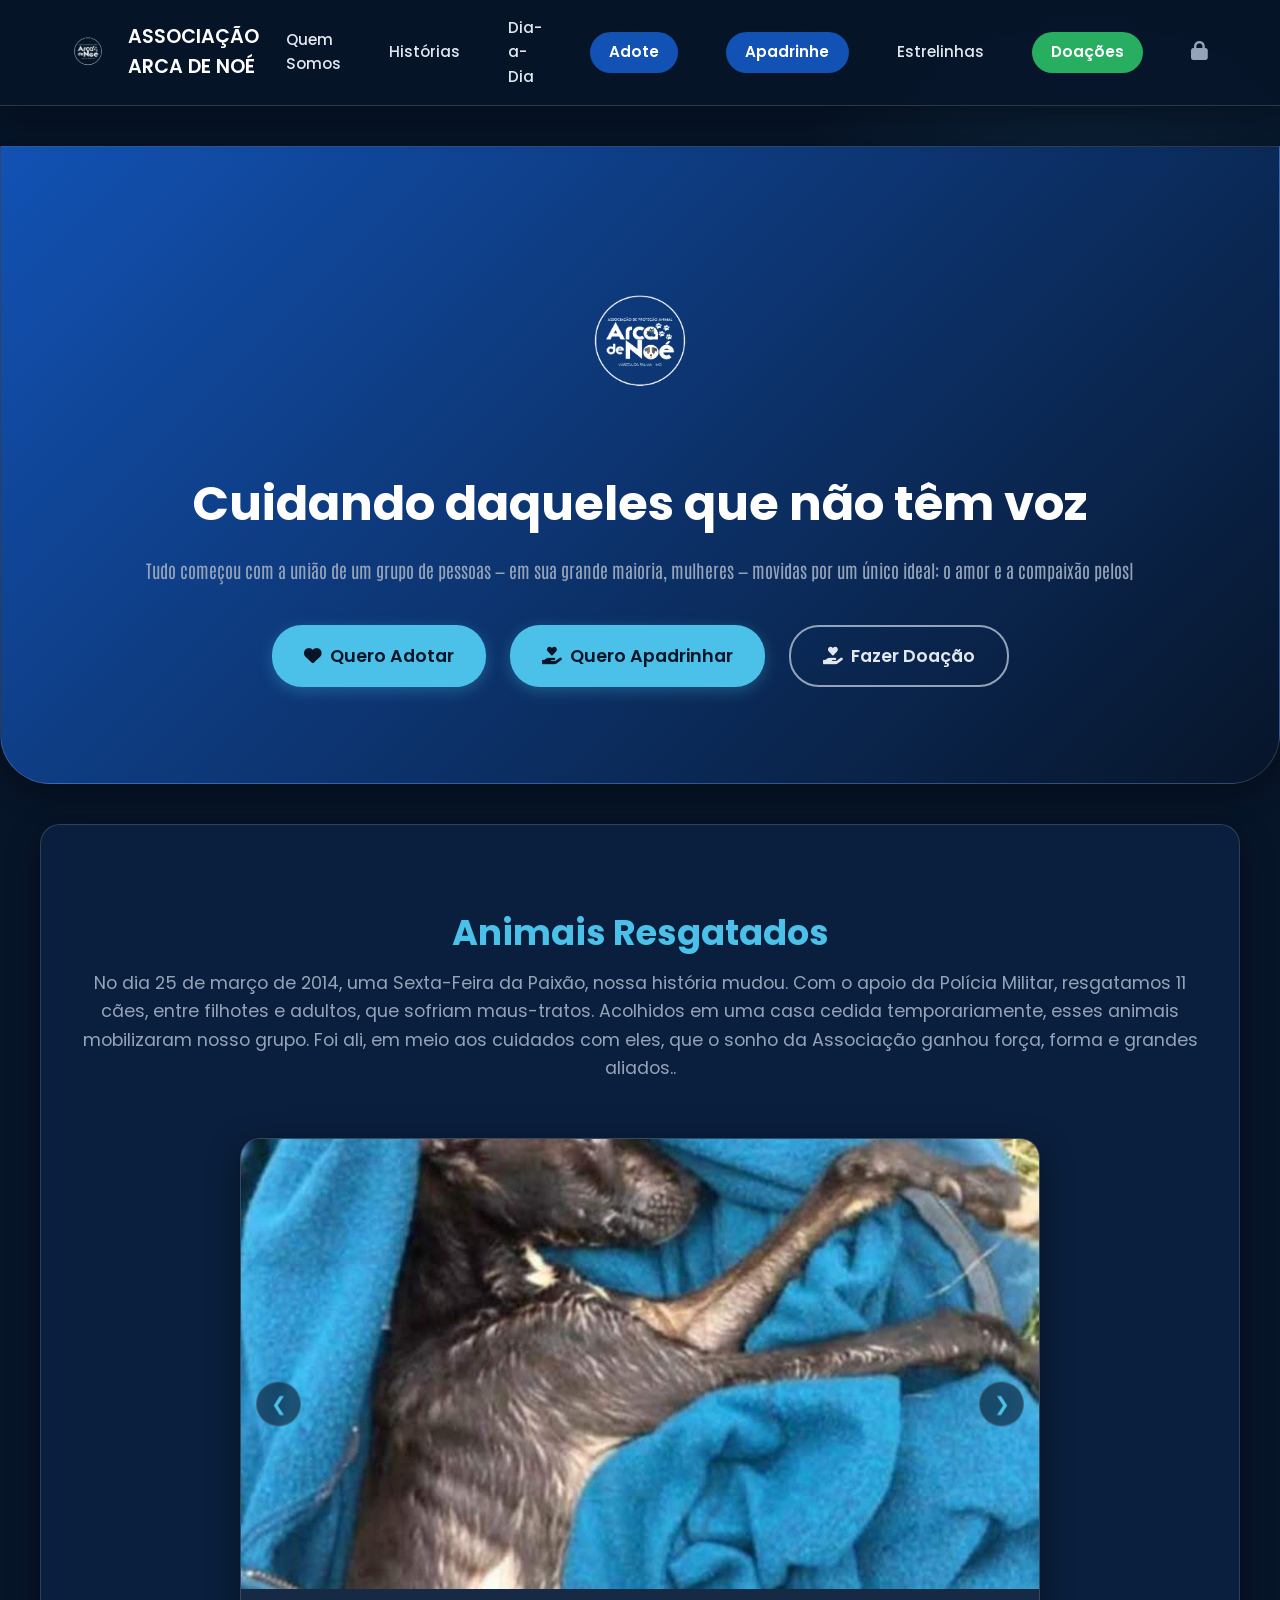
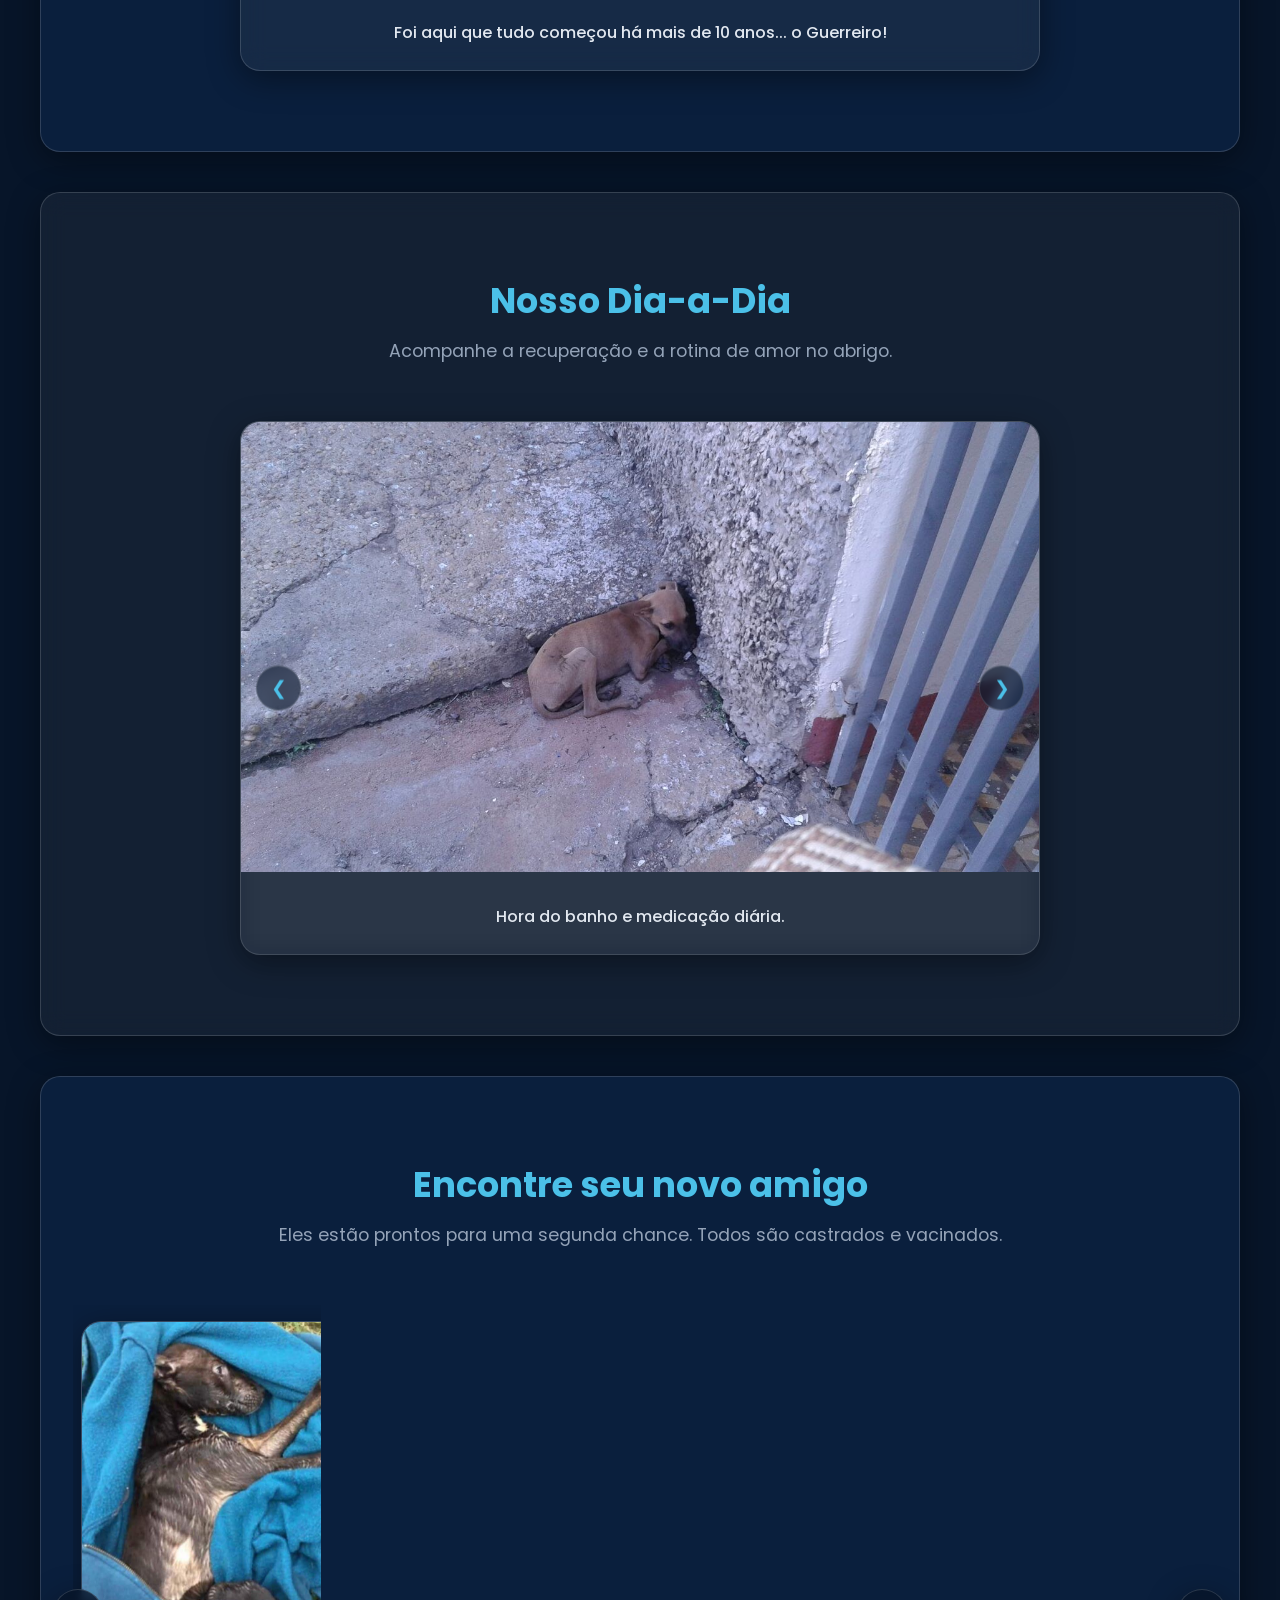
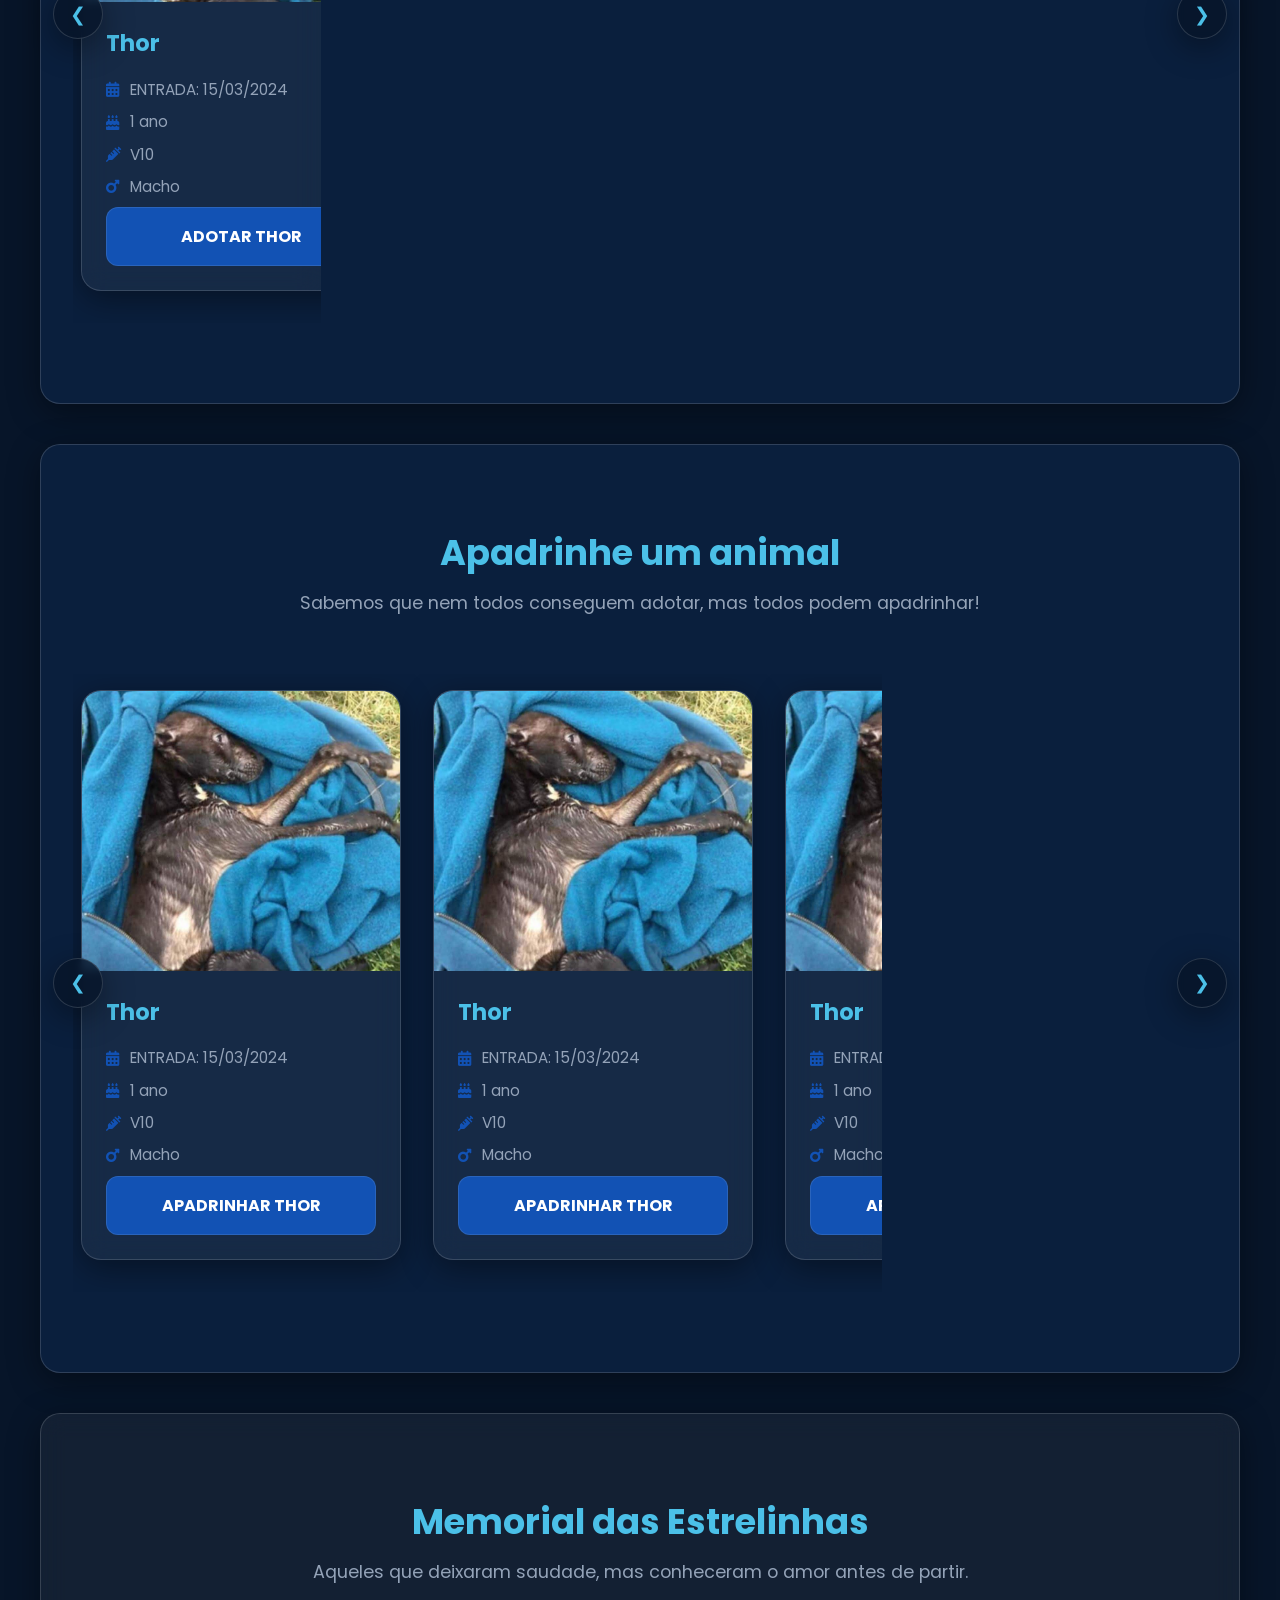
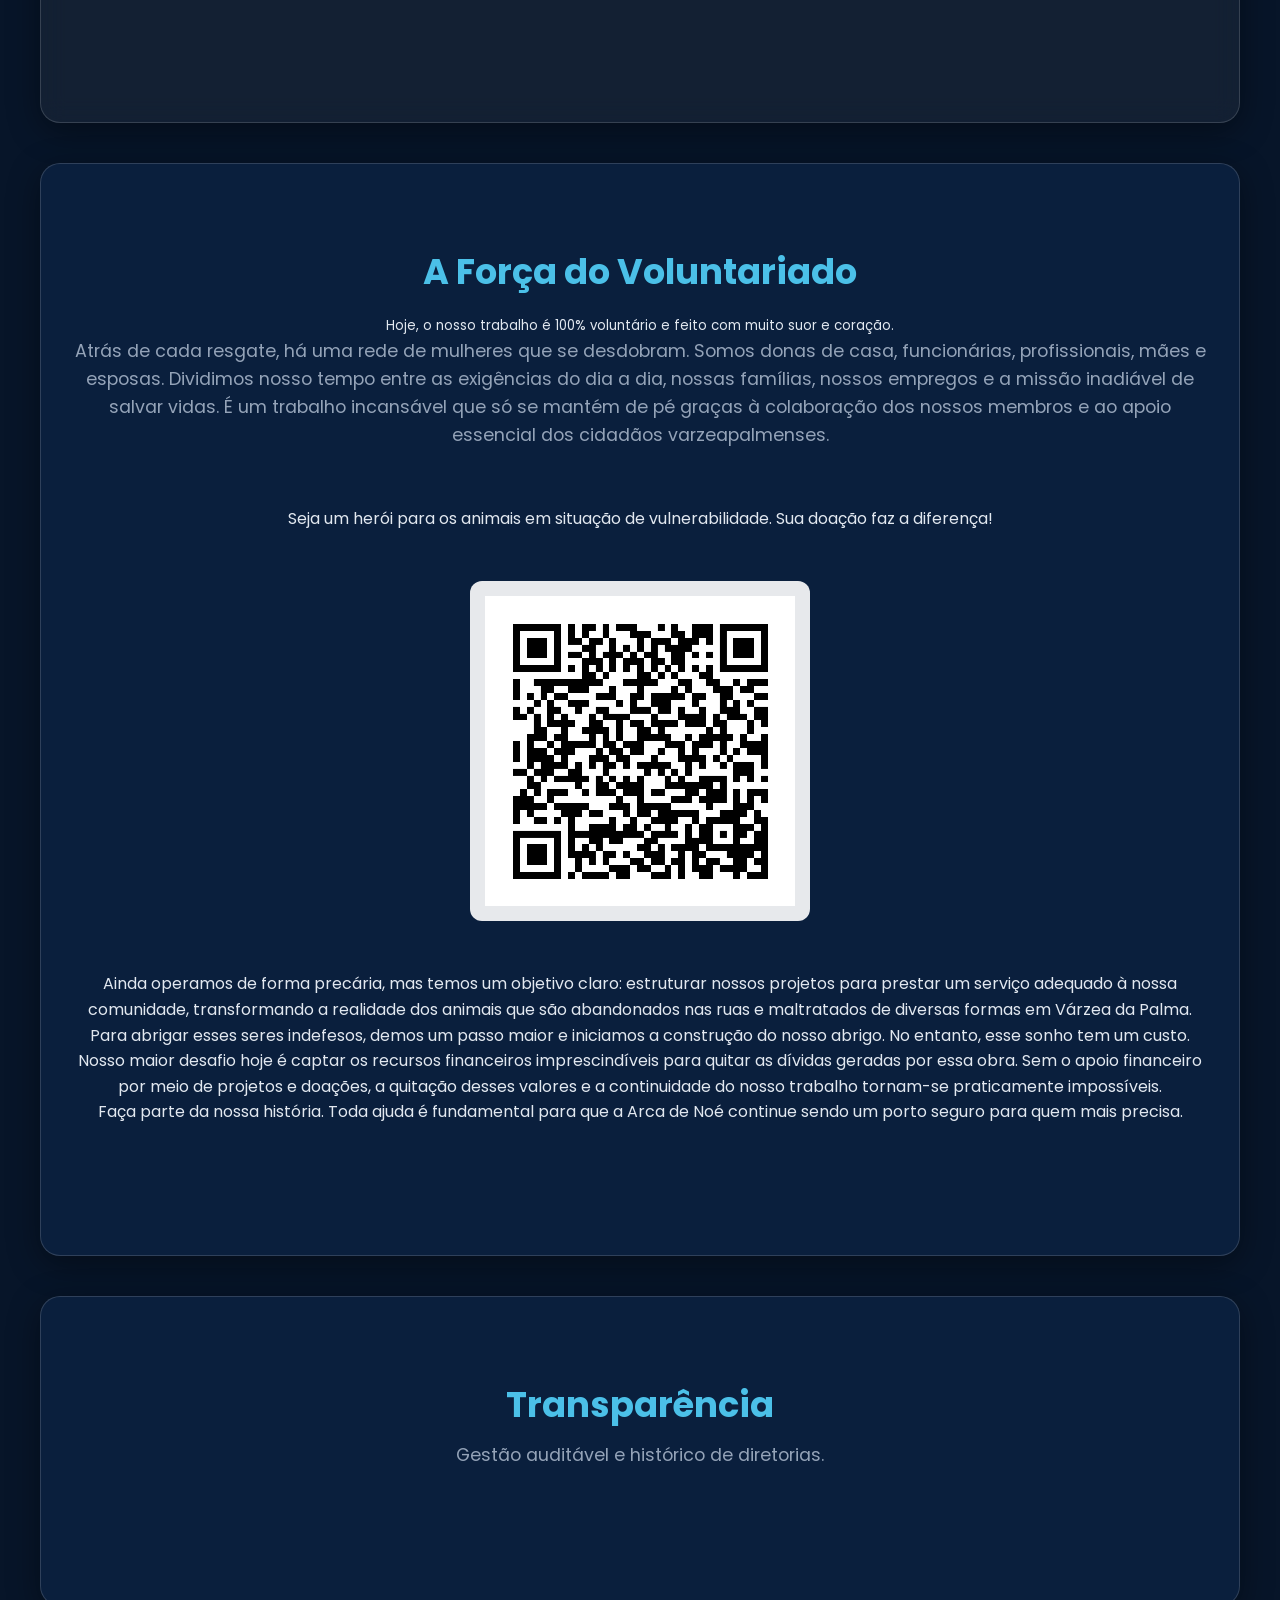
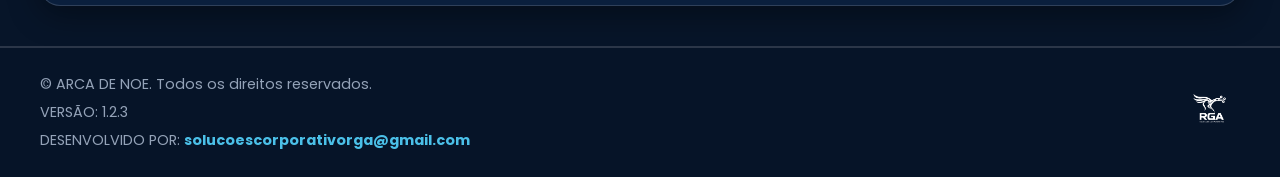
==== index.html @ 5168f4e9 "update" ====
<!DOCTYPE html>
<html lang="pt-br">

<head>
    <meta charset="UTF-8">
    <meta name="viewport" content="width=device-width, initial-scale=1.0">
    <title>ARCA DE NOÉ | Resgate Animal</title>
    <link rel="stylesheet" href="styles/style.css">
    <link rel="stylesheet" href="https://cdnjs.cloudflare.com/ajax/libs/font-awesome/6.0.0/css/all.min.css">

    <link rel="icon" href="assets/imgs/Arca de Noé_ Resgatando Vidas.png" type="image/png">
    <link rel="preconnect" href="https://fonts.googleapis.com">
    <link rel="preconnect" href="https://fonts.gstatic.com" crossorigin>
    <link href="https://fonts.googleapis.com/css2?family=Antonio:wght@700&display=swap" rel="stylesheet">
</head>

<body>
    <header>
        <div class="logo">
            <img src="assets/imgs/logo.png" alt="Logo ARCA DE NOÉ" class="logo-arca">
            <p>ASSOCIAÇÃO ARCA DE NOÉ</p>
        </div>
        <nav>
            <a href="#hero">Quem Somos</a>
            <a href="#animais-resgatados">Histórias</a>
            <a href="#dia-a-dia">Dia-a-Dia</a>
            <a href="#adote" class="highlight">Adote</a>
            <a href="#apadrinhe" class="highlight">Apadrinhe</a>
            <a href="#estrelinhas">Estrelinhas</a>
            <a href="#doacoes" class="green">Doações</a>
            <a href="#administrador" id="btn-login-nav"><i class="fas fa-lock"></i></a>
        </nav>
    </header>

    <main>
        <section id="hero">
            <div class="hero-content">
                <img src="assets/imgs/logo.png" alt="Logo ARCA DE NOÉ" class="logo-rga">
                <h2>Cuidando daqueles que não têm voz</h2>
                <p id="texto-animado" data-text="Tudo começou com a união de um grupo de pessoas — em sua grande maioria, mulheres — movidas por um
                    único ideal: o amor e a compaixão pelos animais. O que era, a princípio, apenas uma troca de ideias
                    no “escuro”, sem uma direção totalmente definida, rapidamente encontrou um propósito...."></p>
                <div class="hero-buttons">
                    <button onclick="window.location.href='#adote'" class="btn-primary"><i class="fas fa-heart"></i>
                        Quero Adotar</button>
                    <button onclick="window.location.href='#apadrinhe'" class="btn-primary"><i
                            class="fas fa-hand-holding-heart"></i> Quero Apadrinhar</button>
                    <button onclick="window.location.href='#doacoes'" class="btn-secondary"><i
                            class="fas fa-hand-holding-heart"></i> Fazer Doação</button>
                </div>
            </div>
        </section>

        <section id="animais-resgatados" class="bg-light">
            <div class="section-title">
                <h2>Animais Resgatados</h2>
                <p>No dia 25 de março de 2014, uma Sexta-Feira da Paixão, nossa história mudou. Com o apoio da Polícia
                    Militar, resgatamos 11 cães, entre filhotes e adultos, que sofriam maus-tratos. Acolhidos em uma
                    casa cedida temporariamente, esses animais mobilizaram nosso grupo. Foi ali, em meio aos cuidados
                    com eles, que o sonho da Associação ganhou força, forma e grandes aliados..</p>
            </div>
            <div class="carousel">
                <div class="carousel-item active">
                    <img src="assets/imgs/resgatado-1.jpeg" alt="Guerreiro">
                    <p>Foi aqui que tudo começou há mais de 10 anos... o Guerreiro!</p>
                </div>
                <div class="carousel-item">
                    <img src="assets/imgs/resgatados-2.jpeg" alt="Resgate 2">
                </div>
                <div class="carousel-item">
                    <img src="assets/imgs/resgatado-3.jpeg" alt="Resgate 3">
                </div>
                <div class="carousel-item">
                    <img src="assets/imgs/resgatado-4.jpeg" alt="Resgate 4">
                </div>
                <div class="carousel-item">
                    <img src="assets/imgs/resgatado-5.jpeg" alt="Resgate 5">
                </div>
                <div class="carousel-item">
                    <img src="assets/imgs/resgatado-6.jpeg" alt="Resgate 6">
                </div>
                <div class="carousel-item">
                    <img src="assets/imgs/resgatado-7.jpeg" alt="Resgate 7">
                </div>
                <div class="carousel-item">
                    <img src="assets/imgs/resgatado-8.jpeg" alt="Resgate 8">
                </div>
                <div class="carousel-item">
                    <img src="assets/imgs/resgatado-9.jpeg" alt="Resgate 9">
                </div>
                <div class="carousel-item">
                    <img src="assets/imgs/resgatado-10.jpeg" alt="Resgate 10">
                </div>
                <div class="carousel-item">
                    <img src="assets/imgs/resgatado-11.jpeg" alt="Resgate 11">
                </div>
                <div class="carousel-item">
                    <img src="assets/imgs/resgatado-12.jpeg" alt="Resgate 12">
                </div>
                <div class="carousel-item">
                    <img src="assets/imgs/resgatado-13.jpeg" alt="Resgate 13">
                </div>
                <div class="carousel-item">
                    <img src="assets/imgs/resgatado-14.jpeg" alt="Resgate 14">
                </div>
                <div class="carousel-item">
                    <img src="assets/imgs/resgatado-15.jpeg" alt="Resgate 15">
                </div>
                <div class="carousel-item">
                    <img src="assets/imgs/resgatado-16.jpeg" alt="Resgate 16">
                </div>
                <div class="carousel-item">
                    <img src="assets/imgs/resgatado-17.jpeg" alt="Resgate 17">
                </div>
                <div class="carousel-item">
                    <img src="assets/imgs/resgatado-18.jpeg" alt="Resgate 18">
                </div>
                <div class="carousel-item">
                    <img src="assets/imgs/resgatad-19.jpeg" alt="Resgate 19">
                </div>
                <div class="carousel-item">
                    <img src="assets/imgs/resgatado-20.jpeg" alt="Resgate 20">
                </div>
                <div class="carousel-item">
                    <img src="assets/imgs/resgatado-21.jpeg" alt="Resgate 21">
                </div>
                <div class="carousel-item">
                    <img src="assets/imgs/resgatado-22.jpeg" alt="Resgate 22">
                </div>
                <div class="carousel-item">
                    <img src="assets/imgs/resgatado-23.jpeg" alt="Resgate 23">
                </div>
                <div class="carousel-item">
                    <img src="assets/imgs/resgatado-24.jpeg" alt="Resgate 24">
                </div>
                <div class="carousel-item">
                    <img src="assets/imgs/resgatado-25.jpeg" alt="Resgate 25">
                </div>
                <div class="carousel-item">
                    <img src="assets/imgs/resgatado-26.jpeg" alt="Resgate 26">
                </div>
                <div class="carousel-item">
                    <img src="assets/imgs/resgatado-27.jpeg" alt="Resgate 27">
                </div>
                <div class="carousel-item">
                    <img src="assets/imgs/resgatado-28.jpeg" alt="Resgate 28">
                </div>
                <div class="carousel-item">
                    <img src="assets/imgs/resgatado-29.jpeg" alt="Resgate 29">
                </div>
                <div class="carousel-item">
                    <img src="assets/imgs/resgatado-30.jpeg" alt="Resgate 30">
                </div>
                <div class="carousel-item">
                    <img src="assets/imgs/resgatado-31.jpeg" alt="Resgate 31">
                </div>
                <div class="carousel-item">
                    <img src="assets/imgs/resgatado-32.jpeg" alt="Resgate 32">
                </div>
                <div class="carousel-item">
                    <img src="assets/imgs/resgatado-34.jpeg" alt="Resgate 34">
                </div>
                <div class="carousel-item">
                    <img src="assets/imgs/resgatado-35.jpeg" alt="Resgate 35">
                </div>
                <button class="prev">❮</button>
                <button class="next">❯</button>
            </div>
        </section>

        <section id="dia-a-dia">
            <div class="section-title">
                <h2>Nosso Dia-a-Dia</h2>
                <p>Acompanhe a recuperação e a rotina de amor no abrigo.</p>
            </div>
            <div id="dia-a-dia-dinamico" class="carousel">
                <div class="carousel-item active template-dinamico">
                    <img src="assets/imgs/resgatado-10.jpeg" alt="Dia a dia 1">
                    <p>Hora do banho e medicação diária.</p>
                </div>
                <button class="prev">❮</button>
                <button class="next">❯</button>
            </div>
        </section>

        <section id="adote" class="bg-light">
            <div class="section-title">
                <h2>Encontre seu novo amigo</h2>
                <p>Eles estão prontos para uma segunda chance. Todos são castrados e vacinados.</p>
            </div>
            <div id="disp-ado" class="carousel-netflix">
                <button class="prev-netflix">❮</button>
                <div class="carousel-track">
                    <article class="card-animal">
                        <img src="assets/imgs/resgatado-1.jpeg" alt="Thor">
                        <div class="dados-animal">
                            <h3>Thor</h3>
                            <p><i class="fas fa-calendar-alt"></i> ENTRADA: 15/03/2024</p>
                            <p><i class="fas fa-birthday-cake"></i> 1 ano</p>
                            <p><i class="fas fa-syringe"></i> V10</p>
                            <p><i class="fas fa-mars"></i> Macho</p>
                            <button class="btn-adotar">ADOTAR THOR</button>
                        </div>
                    </article>
                </div>
                <button class="next-netflix">❯</button>
            </div>
        </section>
        <section id="apadrinhe" class="bg-light">
            <div class="section-title">
                <h2>Apadrinhe um animal</h2>
                <p>Sabemos que nem todos conseguem adotar, mas todos podem apadrinhar!</p>
            </div>
            <div id="disp-ado" class="carousel-netflix">
                <button class="prev-netflix">❮</button>
                <div class="carousel-track">
                    <article class="card-animal">
                        <img src="assets/imgs/resgatado-1.jpeg" alt="Thor">
                        <div class="dados-animal">
                            <h3>Thor</h3>
                            <p><i class="fas fa-calendar-alt"></i> ENTRADA: 15/03/2024</p>
                            <p><i class="fas fa-birthday-cake"></i> 1 ano</p>
                            <p><i class="fas fa-syringe"></i> V10</p>
                            <p><i class="fas fa-mars"></i> Macho</p>
                            <button class="btn-apadrinhar">APADRINHAR THOR</button>
                        </div>
                    </article>
                    <article class="card-animal">
                        <img src="assets/imgs/resgatado-1.jpeg" alt="Thor">
                        <div class="dados-animal">
                            <h3>Thor</h3>
                            <p><i class="fas fa-calendar-alt"></i> ENTRADA: 15/03/2024</p>
                            <p><i class="fas fa-birthday-cake"></i> 1 ano</p>
                            <p><i class="fas fa-syringe"></i> V10</p>
                            <p><i class="fas fa-mars"></i> Macho</p>
                            <button class="btn-apadrinhar">APADRINHAR THOR</button>
                        </div>
                    </article>
                    <article class="card-animal">
                        <img src="assets/imgs/resgatado-1.jpeg" alt="Thor" onclick="abrirFoto()">
                        <div class="dados-animal">
                            <h3>Thor</h3>
                            <p><i class="fas fa-calendar-alt"></i> ENTRADA: 15/03/2024</p>
                            <p><i class="fas fa-birthday-cake"></i> 1 ano</p>
                            <p><i class="fas fa-syringe"></i> V10</p>
                            <p><i class="fas fa-mars"></i> Macho</p>
                            <button class="btn-apadrinhar">APADRINHAR THOR</button>
                        </div>
                    </article>
                </div>
                <button class="next-netflix">❯</button>
            </div>
        </section>

        <section class="form-apadrinha hide" id="formulario-apadrinha">
            <div class="form-card">
                <h2><i class="fas fa-clipboard-list"></i> Formulário de Apadrinhamento</h2>
                <p>Preencha os dados abaixo e entraremos em contato.</p>
                <form action="#" method="POST">
                    <div class="form-grid">
                        <div class="form-group">
                            <label for="nome">Nome Completo</label>
                            <input type="text" id="nome" name="nome" placeholder="Seu nome" required>
                        </div>
                        <div class="form-group">
                            <label for="email">E-mail</label>
                            <input type="email" id="email" name="email" placeholder="seu@email.com" required>
                        </div>
                        <div class="form-group">
                            <label for="telefone">WhatsApp</label>
                            <input type="tel" id="telefone" name="telefone" placeholder="(00) 00000-0000" required>
                        </div>
                        <div class="form-group">
                            <label for="animal">Animal Escolhido</label>
                            <select id="animal-apadrinha" name="animal" required>
                                <option value="">Selecione...</option>
                                <option value="luna">Luna</option>
                                <option value="thor">Thor</option>
                                <option value="rex">Rex</option>
                            </select>
                        </div>
                        <div class="form-group full-width botoes-form">
                            <button type="submit" class="btn-enviar">ENVIAR PEDIDO</button>
                            <button type="button" class="btn-fechar" id="fechar-apadrinha">Cancelar e Voltar</button>
                        </div>
                    </div>
                </form>
            </div>
        </section>
        <section class="form-adocao hide" id="formulario-adocao">
            <div class="form-card">
                <h2><i class="fas fa-clipboard-list"></i> Formulário de Adoção</h2>
                <p>Preencha os dados abaixo e entraremos em contato.</p>
                <form action="#" method="POST">
                    <div class="form-grid">
                        <div class="form-group">
                            <label for="nome">Nome Completo</label>
                            <input type="text" id="nome" name="nome" placeholder="Seu nome" required>
                        </div>
                        <div class="form-group">
                            <label for="email">E-mail</label>
                            <input type="email" id="email" name="email" placeholder="seu@email.com" required>
                        </div>
                        <div class="form-group">
                            <label for="telefone">WhatsApp</label>
                            <input type="tel" id="telefone" name="telefone" placeholder="(00) 00000-0000" required>
                        </div>
                        <div class="form-group">
                            <label for="animal">Animal Escolhido</label>
                            <select id="animal-adocao" name="animal" required>
                                <option value="">Selecione...</option>
                                <option value="luna">Luna</option>
                                <option value="thor">Thor</option>
                                <option value="rex">Rex</option>
                            </select>
                        </div>
                        <div class="form-group full-width botoes-form">
                            <button type="submit" class="btn-enviar">ENVIAR PEDIDO</button>
                            <button type="button" class="btn-fechar" id="fechar-adocao">Cancelar e Voltar</button>
                        </div>
                    </div>
                </form>
            </div>
        </section>


        <section id="estrelinhas">
            <div class="section-title">
                <h2>Memorial das Estrelinhas</h2>
                <p>Aqueles que deixaram saudade, mas conheceram o amor antes de partir.</p>
            </div>
            <div id="estrelinhas-dinamico" class="grid-estrelinhas">
            </div>
        </section>

        <section id="doacoes" class="bg-light">
            <div class="section-title">
                <h2>A Força do Voluntariado</h2>
                <sub>Hoje, o nosso trabalho é 100% voluntário e
                    feito com muito suor e coração.</sub>
                <p>Atrás de cada resgate, há uma rede de mulheres que se desdobram. Somos donas de casa, funcionárias,
                    profissionais, mães e esposas. Dividimos nosso tempo entre as exigências do dia a dia, nossas
                    famílias, nossos empregos e a missão inadiável de salvar vidas. É um trabalho incansável que só se
                    mantém de pé graças à colaboração dos nossos membros e ao apoio essencial dos cidadãos
                    varzeapalmenses.</p>
            </div>
            <div class="doacoes-content">
                <p>Seja um herói para os animais em situação de vulnerabilidade. Sua doação faz a diferença!</p>
                <div class="qr-code">
                    <img src="assets/imgs/qrcode-pix.png" alt="QR Code para Doação">

                </div>
                <p>
                    Ainda operamos de forma precária, mas temos um objetivo claro: estruturar nossos projetos para
                    prestar um serviço adequado à nossa comunidade, transformando a realidade dos animais que são
                    abandonados nas ruas e maltratados de diversas formas em Várzea da Palma.
                    <br>
                    Para abrigar esses seres indefesos, demos um passo maior e iniciamos a construção do nosso abrigo.
                    No entanto, esse sonho tem um custo. Nosso maior desafio hoje é captar os recursos financeiros
                    imprescindíveis para quitar as dívidas geradas por essa obra. Sem o apoio financeiro por meio de
                    projetos e doações, a quitação desses valores e a continuidade do nosso trabalho tornam-se
                    praticamente impossíveis.
                    <br>
                    Faça parte da nossa história. Toda ajuda é fundamental para que a Arca de Noé continue sendo um
                    porto seguro para quem mais precisa.
                </p>
            </div>

        </section>

        <section id="transparencia" class="bg-light">
            <div class="section-title">
                <h2>Transparência</h2>
                <p>Gestão auditável e histórico de diretorias.</p>
            </div>
            <ul id="diretorias-lista" class="transparency-list">
            </ul>
        </section>
    </main>

   <div class="form-login hide" id="modal-login">
        <div class="form-card form-card-login">
            <h2><i class="fas fa-user-shield"></i> Acesso Restrito</h2>
            <p>Área de gestão da ARCA.</p>
            <form id="form-acesso-admin">
                <div class="form-group">
                    <label for="admin-user">Usuário</label>
                    <input type="text" id="admin-user" class="ignorar-maiusculo" required>
                </div>
                <div class="form-group">
                    <label for="admin-pass">Senha</label>
                    <input type="password" id="admin-pass" class="ignorar-maiusculo" required>
                </div>
                <div class="botoes-form">
                    <button type="submit" class="btn-enviar">ENTRAR</button>
                    <button type="button" class="btn-fechar" id="fechar-login">Voltar ao site</button>
                    <p id="erro" style="color: red; text-align: center;"></p>
                </div>
            
            </form>
        </div>
   </div>

    <div class="modal-imagem-overlay hide" id="modal-imagem-animal">
        <div class="form-card form-card-login" style="text-align: center;">
            <h3 id="titulo-modal-animal" style="margin-bottom: 15px;">Foto do Animal</h3>
            <div style="margin-bottom: 20px;">
                <img id="img-ampliada" src="" alt="Foto ampliada do animal"
                    style="max-width: 100%; max-height: 400px; border-radius: 8px;">
            </div>
            <div class="botoes-form">
                <button type="button" class="btn-fechar" id="fechar-modal-imagem">Fechar</button>
            </div>
        </div>
    </div>

    <footer>

        <div>
            <p>&copy; ARCA DE NOE. Todos os direitos reservados.</p>
            <p>VERSÃO: <span>1.2.3</span> </p>
            <p>DESENVOLVIDO POR: <a href="mailto:solucoescorporativorga@gmail.com">solucoescorporativorga@gmail.com</a>
            </p>
        </div>
        <div>
            <img src="/assets/imgs/logo_branca-removebg-preview.png" alt="Logo RGA" class="logo-rga"
                style="max-width: 60px;">
        </div>
    </footer>
    </div>

    <script src="scripts/script.js"></script>
</body>

</html>
---- styles/style.css ----
@import url('https://fonts.googleapis.com/css2?family=Poppins:wght@300;400;500;600;700&display=swap');
@import url('https://fonts.googleapis.com/css2?family=Antonio:wght@700&family=Poppins:wght@300;400;500;600;700&display=swap');


:root {
    /* Cores principais baseadas na Logo */
    --cor-primaria: #4bc0e8;
    /* Azul Turquesa / Ciano Claro (Usado agora para destaque/botões) */
    --cor-primaria-hover: #33a8d1;
    /* Tom mais escuro para o hover do ciano */

    --cor-secundaria: #1252b4;
    /* Azul Royal Profundo */
    --cor-secundaria-hover: #0e3f91;
    /* Tom mais escuro para o hover do azul royal */

    /* Fundo Escuro para descansar a vista (Dark Blue) */
    --cor-fundo: #071529;
    /* Azul marinho muito escuro (quase preto) */
    --cor-fundo-alt: #0a1f3d;
    /* Azul um tom acima para variar nas secções */

    /* Textos otimizados para fundo escuro */
    --cor-texto: #E2E8F0;
    /* Branco/Gelo suave, não agride a vista */
    --cor-texto-claro: #94A3B8;
    /* Cinzento-azulado para subtítulos */
    --cor-branco: #FFFFFF;

    /* --- EFEITO GLASSMORPHISM (Otimizado para Dark Mode) --- */
    --glass-bg: rgba(255, 255, 255, 0.05);
    /* Vidro translúcido escuro */
    --glass-bg-hover: rgba(255, 255, 255, 0.1);
    /* Vidro ligeiramente mais claro no hover */
    --glass-border: rgba(255, 255, 255, 0.15);
    /* Borda fininha brilhante */
    --glass-shadow: 0 8px 32px 0 rgba(0, 0, 0, 0.4);
    /* Sombra para profundidade */
}

* {
    margin: 0;
    padding: 0;
    box-sizing: border-box;
    font-family: 'Poppins', sans-serif;
}

html {
    scroll-behavior: smooth;
}

body {
    background-color: var(--cor-fundo);
    /* Um gradiente radial subtil no fundo para dar uma textura moderna */
    background-image: radial-gradient(circle at 15% 50%, rgba(18, 82, 180, 0.15), transparent 25%),
        radial-gradient(circle at 85% 30%, rgba(75, 192, 232, 0.1), transparent 25%);
    background-attachment: fixed;
    color: var(--cor-texto);
    line-height: 1.6;
    min-height: 100vh;
}

body.no-scroll {
    overflow: hidden;
}

.bg-light {
    background-color: var(--cor-fundo-alt);
}

/* =========================================
   ESTRUTURA GERAL (Header, Nav)
========================================= */
header {
    background: rgba(7, 21, 41, 0.8);
    backdrop-filter: blur(16px);
    -webkit-backdrop-filter: blur(16px);
    border-bottom: 1px solid var(--glass-border);
    padding: 1rem 5%;
    display: flex;
    justify-content: space-between;
    align-items: center;
    position: sticky;
    top: 0;
    z-index: 1000;
    box-shadow: var(--glass-shadow);
}

.logo {
    display: flex;
    flex-direction: row;

    align-items: center;

    gap: 1rem;

}

.logo img {
    height: 60px;

    width: auto;
}


.logo p {
    color: var(--cor-branco);

    font-weight: 600;
    font-size: 1.2rem;
    margin: 0;

}

nav {
    display: flex;
    gap: 2rem;
    align-items: center;
}

nav a {
    color: var(--cor-texto);
    text-decoration: none;
    font-weight: 500;
    font-size: 0.95rem;
    transition: all 0.3s ease;
    margin: 0 0.5rem;
}

nav a:hover {
    color: var(--cor-primaria);
}

nav a.highlight,
nav a.green {
    padding: 0.5rem 1.2rem;
    border-radius: 25px;
    font-weight: 600;
    color: var(--cor-branco);
    transition: all 0.3s ease;
}

nav a.highlight {
    background-color: var(--cor-secundaria);
}

nav a.green {
    background-color: #27ae60;
}

nav a.highlight:hover {
    background-color: var(--cor-primaria);
    color: #000;
    /* Contraste ao usar o azul claro */
}

#btn-login-nav {
    color: var(--cor-texto-claro);
    font-size: 1.2rem;
}

#btn-login-nav:hover {
    color: var(--cor-primaria);
}

#texto-animado {
    font-family: "Antonio", sans-serif;
    font-size: 18px;
}


/* =========================================
   HERO SECTION
========================================= */
#hero {
    background: linear-gradient(135deg, var(--cor-secundaria) 0%, var(--cor-fundo) 100%);
    color: var(--cor-branco);
    padding: 6rem 2rem;
    text-align: center;
    display: flex;
    justify-content: center;
    align-items: center;
    min-height: 60vh;
    border-radius: 0 0 50px 50px;
    box-shadow: var(--glass-shadow);
    margin-bottom: 2rem;
    border-bottom: 1px solid var(--glass-border);
}

section#hero {
    max-width: 100%;
}

#hero img {
    max-height: 200px;
    max-width: 200px;
    margin-bottom: 1.5rem;
}

.hero-content h2 {
    font-size: 3rem;
    line-height: 1.2;
    margin-bottom: 1.5rem;
    font-weight: 700;
    color: var(--cor-branco);
}

.hero-content p {
    font-size: 1.1rem;
    margin-bottom: 2.5rem;
    color: var(--cor-texto-claro);
}

.hero-buttons {
    display: flex;
    gap: 1.5rem;
    justify-content: center;
}

.btn-primary,
.btn-secondary {
    padding: 1rem 2rem;
    font-size: 1.1rem;
    border-radius: 30px;
    font-weight: 600;
    cursor: pointer;
    border: none;
    transition: all 0.3s ease;
    display: flex;
    align-items: center;
    gap: 0.5rem;
}

.btn-primary {
    background-color: var(--cor-primaria);
    color: #071529;
    /* Texto escuro no botão claro para destacar */
    box-shadow: 0 4px 15px rgba(75, 192, 232, 0.3);
}

.btn-primary:hover {
    background-color: var(--cor-primaria-hover);
    transform: translateY(-3px);
}

.btn-secondary {
    background: transparent;
    color: var(--cor-texto);
    border: 2px solid var(--cor-texto-claro);
}

.btn-secondary:hover {
    background: var(--cor-texto);
    color: var(--cor-fundo);
}

/* =========================================
   SECTIONS GERAIS
========================================= */
section {
    padding: 5rem 2rem;
    max-width: 1200px;
    margin: 0 auto;
}

.admin-section {
    padding: 3rem;
    max-width: 1400px;
    width: 100%;
    margin: 0 auto;
    border-radius: 0;
    background: transparent;
    backdrop-filter: none;
    border: none;
    box-shadow: none;
}

.bg-light section {
    max-width: 100%;
    padding-left: 5%;
    padding-right: 5%;
}

.section-title {
    text-align: center;
    margin-bottom: 3.5rem;
}

.section-title h2 {
    color: var(--cor-primaria);
    font-size: 2.2rem;
    margin-bottom: 0.5rem;
}

.section-title p {
    color: var(--cor-texto-claro);
    font-size: 1.1rem;
}

/* =========================================
   CAROUSEL E CARDS (GLASSMORPHISM DARK)
========================================= */
.carousel {
    position: relative;
    max-width: 800px;
    margin: 0 auto;
    border-radius: 20px;
    overflow: hidden;

    background: var(--glass-bg);
    backdrop-filter: blur(12px);
    -webkit-backdrop-filter: blur(12px);
    border: 1px solid var(--glass-border);
    box-shadow: var(--glass-shadow);
}

.carousel-item {
    display: none;
    text-align: center;
    width: 100%;
    animation: fadeIn 0.5s ease-in-out;
}

@keyframes fadeIn {
    from {
        opacity: 0;
    }

    to {
        opacity: 1;
    }
}

.carousel-item.active {
    display: block;
}

.carousel-item img {
    width: 100%;
    height: 450px;
    object-fit: cover;
}

.carousel-item p {
    padding: 1.5rem;
    margin: 0;
    font-weight: 500;
    color: var(--cor-texto);
    background: transparent;
}

.carousel button {
    position: absolute;
    top: 50%;
    transform: translateY(-50%);
    background: rgba(7, 21, 41, 0.6);
    color: var(--cor-primaria);
    border: 1px solid var(--glass-border);
    width: 45px;
    height: 45px;
    border-radius: 50%;
    font-size: 1.2rem;
    cursor: pointer;
    transition: all 0.3s;
    backdrop-filter: blur(5px);
}

.carousel button:hover {
    background: var(--cor-primaria);
    color: var(--cor-fundo);
}

.carousel .prev {
    left: 15px;
}

.carousel .next {
    right: 15px;
}

.carousel-netflix {
    position: relative;
    max-width: 1200px;
    margin: 0 auto;
    display: flex;
    align-items: center;
}

.carousel-track {
    display: flex;
    gap: 2rem;
    overflow-x: auto;
    scroll-behavior: smooth;
    padding: 1rem 0.5rem 2rem 0.5rem;
    -ms-overflow-style: none;
    scrollbar-width: none;
}

.carousel-track::-webkit-scrollbar {
    display: none;
}

/* CARD ANIMAL COM GLASSMORPHISM DARK */
.card-animal {
    background: var(--glass-bg);
    backdrop-filter: blur(12px);
    -webkit-backdrop-filter: blur(12px);
    border: 1px solid var(--glass-border);
    border-radius: 20px;
    overflow: hidden;
    box-shadow: var(--glass-shadow);
    transition: transform 0.3s, box-shadow 0.3s, background 0.3s;
    display: flex;
    flex-direction: column;
    flex: 0 0 320px;
}

.card-animal:hover {
    transform: translateY(-8px);
    background: var(--glass-bg-hover);
    box-shadow: 0 15px 35px rgba(0, 0, 0, 0.6);
    border-color: rgba(75, 192, 232, 0.4);
    /* Brilho azul na borda */
}

.card-animal img {
    width: 100%;
    height: 280px;
    object-fit: cover;
    cursor: pointer;
}

.dados-animal {
    padding: 1.5rem;
    display: flex;
    flex-direction: column;
    flex-grow: 1;
}

.dados-animal h3 {
    color: var(--cor-primaria);
    margin-bottom: 1rem;
    font-size: 1.4rem;
}

.dados-animal p {
    color: var(--cor-texto-claro);
    margin-bottom: 0.5rem;
    font-size: 0.95rem;
    display: flex;
    align-items: center;
    gap: 0.5rem;
}

.dados-animal p i {
    color: var(--cor-secundaria);
    width: 16px;
}

.btn-adotar,
.btn-apadrinhar {
    display: block;
    width: 100%;
    padding: 1rem;
    margin-top: auto;
    background: var(--cor-secundaria);
    color: var(--cor-branco);
    border: 1px solid rgba(255, 255, 255, 0.1);
    border-radius: 12px;
    font-size: 1rem;
    font-weight: 700;
    cursor: pointer;
    transition: all 0.3s;
}

.btn-adotar:hover,
.btn-apadrinhar:hover {
    background: var(--cor-primaria);
    color: var(--cor-fundo);
}

.prev-netflix,
.next-netflix {
    position: absolute;
    z-index: 10;
    background: rgba(7, 21, 41, 0.8);
    backdrop-filter: blur(5px);
    color: var(--cor-primaria);
    border: 1px solid var(--glass-border);
    font-size: 1.2rem;
    cursor: pointer;
    border-radius: 50%;
    width: 50px;
    height: 50px;
    display: flex;
    justify-content: center;
    align-items: center;
    box-shadow: var(--glass-shadow);
    transition: all 0.3s;
}

.prev-netflix:hover,
.next-netflix:hover {
    background: var(--cor-primaria);
    color: var(--cor-fundo);
    transform: scale(1.1);
}

.prev-netflix {
    left: -20px;
}

.next-netflix {
    right: -20px;
}

/* =========================================
   FORMULÁRIOS NO DARK MODE
========================================= */
.hide {
    display: none !important;
}

.form-adocao,
.form-apadrinha {
    padding: 4rem 2rem;
    display: flex;
    justify-content: center;
    align-items: center;
    width: 100%;
}

.form-card {
    background: var(--glass-bg);
    backdrop-filter: blur(16px);
    -webkit-backdrop-filter: blur(16px);
    border: 1px solid var(--glass-border);
    padding: 3.5rem;
    border-radius: 24px;
    box-shadow: var(--glass-shadow);
    max-width: 800px;
    width: 100%;
    margin: auto;
}

.form-card h2 {
    color: var(--cor-primaria);
    margin-bottom: 0.5rem;
    font-size: 1.8rem;
    display: flex;
    align-items: center;
    gap: 0.8rem;
}

.form-card p {
    font-size: 1rem;
    color: var(--cor-texto-claro);
    margin-bottom: 2.5rem;
}

.form-grid {
    display: grid;
    grid-template-columns: 1fr 1fr;
    gap: 1.5rem;
}

.form-group {
    display: flex;
    flex-direction: column;
}

.form-group.full-width {
    grid-column: 1 / -1;
}

.form-group label {
    font-weight: 600;
    color: var(--cor-texto);
    margin-bottom: 0.5rem;
    font-size: 0.9rem;
}

/* Inputs em vidro translúcido */
.form-group input,
.form-group select {
    padding: 1.2rem;
    border: 1px solid var(--glass-border);
    border-radius: 12px;
    font-size: 1rem;
    background: rgba(0, 0, 0, 0.2);
    /* Fundo bem subtil para destacar a caixa */
    color: var(--cor-branco);
    transition: all 0.3s;
}

.form-group input::placeholder {
    color: #5c728a;
}

.form-group select option {
    background-color: var(--cor-fundo-alt);
    /* Cor do dropdown para ler melhor */
    color: var(--cor-texto);
}

.form-group input:focus,
.form-group select:focus {
    border-color: var(--cor-primaria);
    background: rgba(0, 0, 0, 0.4);
    outline: none;
    box-shadow: 0 0 0 3px rgba(75, 192, 232, 0.2);
}

.botoes-form {
    display: flex;
    flex-direction: column;
    gap: 1rem;
    align-items: center;
    margin-top: 1.5rem;
}

.btn-enviar {
    width: 100%;
    padding: 1.2rem;
    background-color: var(--cor-secundaria);
    color: var(--cor-branco);
    border: none;
    border-radius: 12px;
    font-size: 1.1rem;
    font-weight: 700;
    cursor: pointer;
    transition: all 0.3s;
}

.btn-enviar:hover {
    background-color: var(--cor-primaria);
    color: var(--cor-fundo);
    transform: translateY(-2px);
}

.btn-fechar {
    padding: 0.5rem;
    background-color: transparent;
    color: var(--cor-texto-claro);
    border: none;
    font-size: 0.9rem;
    font-weight: 600;
    cursor: pointer;
    transition: color 0.3s;
}

.btn-fechar:hover {
    color: #ff6b6b;
}

/* =========================================
   MODAL DE LOGIN E IMAGEM
========================================= */
.form-login {
    position: fixed !important;
    top: 0 !important;
    left: 0 !important;
    width: 100vw !important;
    height: 100vh !important;
    background: rgba(0, 5, 15, 0.85) !important;
    backdrop-filter: blur(10px);
    -webkit-backdrop-filter: blur(10px);
    display: flex !important;
    justify-content: center !important;
    align-items: center !important;
    z-index: 2000 !important;
    padding: 20px;
    overflow-y: auto;
    margin: 0 !important;
    border: none !important;
    box-shadow: none !important;
    border-radius: 0 !important;
}

.form-login.hide,
.modal-imagem-overlay.hide {
    display: none !important;
}

.form-card-login {
    max-width: 450px;
    width: 100%;
    padding: 2.5rem;
    margin: auto;
}

section {
    margin-top: 40px;
    border-radius: 20px;

    background: var(--glass-bg);
    backdrop-filter: blur(12px);
    -webkit-backdrop-filter: blur(12px);
    border: 1px solid var(--glass-border);
    box-shadow: var(--glass-shadow);
}

/* =========================================
   FOOTER E DEMAIS ELEMENTOS
========================================= */
footer {
    display: flex;
    justify-content: space-between;
    align-items: center;
    flex-wrap: wrap;
    gap: 20px;
    background-color: rgba(7, 21, 41, 0.9);
    backdrop-filter: blur(10px);
    margin-top: 40px;
    padding: 20px 40px;
    color: var(--cor-texto-claro);
    width: 100%;
    border-top: 2px solid var(--glass-border);
}

footer p {
    margin: 5px 0;
    font-size: 0.9rem;
}

footer a {
    color: var(--cor-primaria);
    text-decoration: none;
    font-weight: bold;
}

footer a:hover {
    text-decoration: underline;
    color: var(--cor-branco);
}

.logo-rga {
    max-width: 200px;
    height: auto;
    border-radius: 8px;
    filter: brightness(1.2);
}

.doacoes {
    display: flex;
    justify-content: center;
    align-items: center;
    gap: 10px;
}

.doacoes-content {
    text-align: center;
}

.doacoes-content p {
    margin-top: 50px;
    ;
    margin-bottom: 50px;
}

.qr-code {
    display: flex;
    justify-content: center;
    align-items: center;
    gap: 10px;
    text-align: center;
}

.qr-code img {
    padding: 15px;
    width: 30%;
    height: 30%;
    object-fit: cover;
    border-radius: 12px;
    background: rgba(255, 255, 255, 0.9);
}

#texto-animado {
    /* Opcional, dá cara de máquina de escrever */
    font-size: 18px;
}

/* Cria o cursor piscando no final do texto */
#texto-animado::after {
    content: '|';
    animation: piscar 0.8s infinite;
}

@keyframes piscar {

    0%,
    100% {
        opacity: 1;
    }

    50% {
        opacity: 0;
    }
}

/* =========================================
   RESPONSIVIDADE (TELEMÓVEL / MOBILE)
========================================= */
@media (max-width: 768px) {
    header {
        flex-direction: column;
        gap: 1rem;
        padding: 1.5rem;
    }

    nav {
        flex-wrap: wrap;
        justify-content: center;
        gap: 1rem;
    }

    #hero {
        padding: 4rem 1.5rem;
        border-radius: 0 0 30px 30px;
    }

    .hero-content h2 {
        font-size: 2.2rem;
    }

    .hero-buttons {
        flex-direction: column;
        gap: 1rem;
    }

    section {
        padding: 3rem 1.5rem;
    }

    .form-grid {
        grid-template-columns: 1fr;
    }

    .form-card,
    .form-card-login {
        padding: 2rem 1.5rem;
    }

    .prev-netflix,
    .next-netflix {
        display: none;
    }

    .carousel-track {
        padding: 1rem 0;
    }

    footer {
        flex-direction: column;
        text-align: center;
        padding: 20px;
    }
}

/* =========================================
   ÁREA DO ADMINISTRADOR (DARK GLASSMORPHISM)
========================================= */
.admin-body {
    display: flex;
    height: 100vh;
    overflow: hidden;
    background-color: var(--cor-fundo);
    background-image: radial-gradient(circle at 15% 50%, rgba(18, 82, 180, 0.15), transparent 25%),
        radial-gradient(circle at 85% 30%, rgba(75, 192, 232, 0.1), transparent 25%);
}

.sidebar {
    width: 280px;
    background: rgba(7, 21, 41, 0.85);
    backdrop-filter: blur(16px);
    -webkit-backdrop-filter: blur(16px);
    color: var(--cor-branco);
    display: flex;
    flex-direction: column;
    box-shadow: var(--glass-shadow);
    z-index: 10;
    overflow: auto;
    border-right: 1px solid var(--glass-border);
}

.sidebar-header {
    padding: 2rem 1.5rem;
    border-bottom: 1px solid var(--glass-border);
}

.sidebar-header h2 {
    color: var(--cor-primaria);
    font-size: 1.4rem;
    margin-bottom: 0.2rem;
    display: flex;
    align-items: center;
    gap: 0.8rem;
}

.sidebar-header p {
    font-size: 0.85rem;
    color: var(--cor-texto-claro);
    margin-left: 2.2rem;
}

.sidebar-nav {
    flex-grow: 1;
    padding: 1.5rem 0;
    display: flex;
    flex-direction: column;
    gap: 0.2rem;
}

.nav-btn {
    background: none;
    border: none;
    color: var(--cor-texto-claro);
    text-align: left;
    padding: 1.2rem 2rem;
    font-size: 1rem;
    cursor: pointer;
    transition: all 0.3s;
    display: flex;
    align-items: center;
    gap: 1.2rem;
    border-left: 4px solid transparent;
}

.nav-btn i {
    font-size: 1.2rem;
    width: 20px;
    text-align: center;
}

.nav-btn:hover {
    background-color: rgba(255, 255, 255, 0.05);
    color: var(--cor-branco);
}

.nav-btn.active {
    background-color: rgba(75, 192, 232, 0.1);
    color: var(--cor-primaria);
    border-left: 4px solid var(--cor-primaria);
}

.badge {
    background-color: #e74c3c;
    color: white;
    font-size: 0.75rem;
    padding: 2px 8px;
    border-radius: 12px;
    margin-left: auto;
    font-weight: bold;
}

.sidebar-footer {
    padding: 1.5rem;
    border-top: 1px solid var(--glass-border);
}

.btn-sair {
    width: 100%;
    padding: 1rem;
    background-color: rgba(255, 255, 255, 0.05);
    border: 1px solid var(--glass-border);
    color: var(--cor-branco);
    border-radius: 12px;
    cursor: pointer;
    transition: all 0.3s;
    font-weight: 600;
    display: flex;
    justify-content: center;
    align-items: center;
    gap: 0.8rem;
}

.btn-sair:hover {
    background-color: #e74c3c;
    border-color: #e74c3c;
}

.admin-content {
    flex-grow: 1;
    display: flex;
    flex-direction: column;
    overflow-y: auto;
}

.admin-content.no-scroll {
    overflow-y: hidden !important;
}

.admin-topbar {
    background: rgba(7, 21, 41, 0.6);
    backdrop-filter: blur(12px);
    -webkit-backdrop-filter: blur(12px);
    padding: 1.2rem 3rem;
    display: flex;
    justify-content: space-between;
    align-items: center;
    border-bottom: 1px solid var(--glass-border);
}

.admin-topbar h2 {
    font-size: 1.3rem;
    color: var(--cor-branco);
}

.user-profile {
    display: flex;
    align-items: center;
    gap: 1.2rem;
}

.user-info {
    text-align: right;
}

.user-name {
    display: block;
    font-weight: 600;
    color: var(--cor-branco);
    font-size: 0.95rem;
}

.user-role {
    color: var(--cor-texto-claro);
    font-size: 0.8rem;
}

.avatar {
    width: 45px;
    height: 45px;
    background-color: var(--cor-primaria);
    color: #071529;
    border-radius: 50%;
    display: flex;
    justify-content: center;
    align-items: center;
    font-size: 1.2rem;
    font-weight: bold;
}



.section-header {
    margin-bottom: 2.5rem;
}

.section-header h3 {
    color: var(--cor-branco);
    font-size: 1.8rem;
    font-weight: 600;
}

.flex-between {
    display: flex;
    justify-content: space-between;
    align-items: center;
}

/* CARDS DO DASHBOARD EM VIDRO */
.dashboard-grid {
    display: grid;
    grid-template-columns: repeat(auto-fit, minmax(220px, 1fr));
    gap: 2rem;
}

.dash-card {
    background: var(--glass-bg);
    backdrop-filter: blur(12px);
    -webkit-backdrop-filter: blur(12px);
    padding: 2.5rem 2rem;
    border-radius: 20px;
    box-shadow: var(--glass-shadow);
    border: 1px solid var(--glass-border);
    text-align: center;
    cursor: pointer;
    transition: all 0.3s ease;
    display: flex;
    flex-direction: column;
    align-items: center;
}

.dash-card:hover {
    transform: translateY(-8px);
    background: var(--glass-bg-hover);
    border-color: var(--cor-primaria);
}

.dash-icon {
    width: 80px;
    height: 80px;
    border-radius: 20px;
    display: flex;
    justify-content: center;
    align-items: center;
    font-size: 2.2rem;
    margin-bottom: 1.5rem;
    transition: transform 0.3s;
}

.dash-card:hover .dash-icon {
    transform: scale(1.1);
}

/* Ícones com fundo transparente escuro */
.dash-icon.orange {
    background: rgba(230, 126, 34, 0.2);
    color: #e67e22;
}

.dash-icon.blue {
    background: rgba(75, 192, 232, 0.2);
    color: var(--cor-primaria);
}

.dash-icon.green {
    background: rgba(46, 204, 113, 0.2);
    color: #2ecc71;
}

.dash-icon.purple {
    background: rgba(155, 89, 182, 0.2);
    color: #9b59b6;
}

.dash-icon.dark {
    background: rgba(255, 255, 255, 0.1);
    color: var(--cor-branco);
}

.dash-card h4 {
    color: var(--cor-branco);
    font-size: 1.2rem;
    margin-bottom: 0.5rem;
}

.dash-card p {
    color: var(--cor-texto-claro);
    font-size: 0.9rem;
}

.btn-acao {
    background-color: var(--cor-secundaria);
    color: white;
    border: 1px solid var(--glass-border);
    padding: 1rem 1.8rem;
    border-radius: 12px;
    cursor: pointer;
    font-weight: 600;
    transition: all 0.3s;
    display: flex;
    align-items: center;
    gap: 0.8rem;
    font-size: 1rem;
}

.btn-acao:hover {
    background-color: var(--cor-primaria);
    color: #071529;
}

/* PAINEL E TABELAS EM VIDRO */
.form-panel,
.table-container {
    background: var(--glass-bg);
    backdrop-filter: blur(16px);
    -webkit-backdrop-filter: blur(16px);
    padding: 2.5rem;
    border-radius: 20px;
    box-shadow: var(--glass-shadow);
    border: 1px solid var(--glass-border);
    overflow-x: auto;
    /* Para a tabela não quebrar a tela no mobile */
}

.data-table {
    width: 100%;
    border-collapse: collapse;
}

.data-table th,
.data-table td {
    padding: 1.2rem 1.5rem;
    text-align: left;
    border-bottom: 1px solid var(--glass-border);
}

.data-table th {
    background: rgba(0, 0, 0, 0.2);
    color: var(--cor-texto-claro);
    font-weight: 600;
    text-transform: uppercase;
    font-size: 0.85rem;
    letter-spacing: 0.5px;
}

.data-table td {
    color: var(--cor-branco);
}

.table-img {
    width: 60px;
    height: 60px;
    border-radius: 10px;
    object-fit: cover;
}

.status-badge {
    padding: 6px 12px;
    border-radius: 20px;
    font-size: 0.8rem;
    font-weight: 600;
}

.status-badge.pending {
    background-color: rgba(241, 196, 15, 0.2);
    color: #f1c40f;
}

.status-badge.available {
    background-color: rgba(75, 192, 232, 0.2);
    color: var(--cor-primaria);
}

.status-badge.success {
    background-color: rgba(46, 204, 113, 0.2);
    color: #2ecc71;
}

.table-actions {
    display: flex;
    gap: 0.8rem;
}

.btn-icon {
    background: rgba(255, 255, 255, 0.05);
    border: 1px solid var(--glass-border);
    width: 35px;
    height: 35px;
    border-radius: 8px;
    cursor: pointer;
    color: var(--cor-texto-claro);
    transition: all 0.3s;
}

.btn-icon.edit:hover {
    color: var(--cor-primaria);
    border-color: var(--cor-primaria);
    background: rgba(75, 192, 232, 0.1);
}

.btn-icon.delete:hover {
    color: #e74c3c;
    border-color: #e74c3c;
    background: rgba(231, 76, 60, 0.1);
}

/* CARDS DE PEDIDOS */
.card-list {
    display: grid;
    grid-template-columns: repeat(auto-fill, minmax(350px, 1fr));
    gap: 1.5rem;
}

.request-card {
    background: var(--glass-bg);
    backdrop-filter: blur(12px);
    border-top: 5px solid var(--cor-primaria);
    padding: 2rem;
    border-radius: 20px;
    box-shadow: var(--glass-shadow);
    border-left: 1px solid var(--glass-border);
    border-right: 1px solid var(--glass-border);
    border-bottom: 1px solid var(--glass-border);
}

.request-card:hover {
    transform: translateY(-5px);
    box-shadow: 0 15px 30px var(--cor-primaria-hover);
    transition: 1s;
}

.request-header {
    display: flex;
    justify-content: space-between;
    align-items: center;
    margin-bottom: 1.5rem;
}

.request-body p {
    margin-bottom: 0.5rem;
    margin-top: 0.5rem;
    color: var(--cor-branco);
}

.request-body p strong {
    color: var(--cor-texto-claro);
    width: 90px;
    display: inline-block;
}

.request-actions {
    margin-top: 2rem;
    display: flex;
    gap: 1rem;
}

/* BARRA DE PESQUISA */
.search-bar {
    display: flex;
    gap: 1rem;
    margin-bottom: 2rem;
    background: var(--glass-bg);
    backdrop-filter: blur(12px);
    padding: 0.5rem;
    border-radius: 12px;
    border: 1px solid var(--glass-border);
}

.search-bar input {
    flex-grow: 1;
    padding: 1rem;
    border: none;
    background: transparent;
    outline: none;
    font-size: 1rem;
    color: var(--cor-branco);
}

.search-bar input::placeholder {
    color: var(--cor-texto-claro);
}

.search-bar button {
    background-color: var(--cor-secundaria);
    color: white;
    border: none;
    padding: 0 2rem;
    border-radius: 8px;
    cursor: pointer;
    transition: all 0.3s;
}

.search-bar button:hover {
    background-color: var(--cor-primaria);
    color: #071529;
}

.btn-upload {
    background-color: var(--cor-secundaria);
    color: white;
    border: none;
    padding: 0.8rem 1.5rem;
    border-radius: 8px;
    cursor: pointer;
    transition: all 0.3s;
}

#input-novo-doc {
    background-color: var(--cor-secundaria);
    color: white;
    border: none;
    padding: 0.8rem 1.5rem;
    border-radius: 8px;
    cursor: pointer;
    transition: all 0.3s;
}

.botao-escolher-ficheiro {

    background-color: var(--cor-secundaria);
    color: white;
    border: none;
    padding: 0.8rem 1.5rem;
    border-radius: 8px;
    cursor: pointer;
    transition: all 0.3s;


}

.request-actions-solicitacoes {
    display: flex;
    justify-content: center;
    width: 100%;
    height: 30%;
    margin-top: 50px
}

.btn-danger {
    width: 40%;
    height: 60%;
    border-radius: 10px;
    justify-content: center;
    cursor: pointer;
    background-color: red;
    border: 1px solid red;
}

/* =========================================
   MODAIS (PRONTUÁRIO E EDIÇÃO)
========================================= */
.modal-overlay {
    background: rgba(0, 5, 15, 0.85);
    /* Fundo escuro igual ao login */
    backdrop-filter: blur(8px);
    position: fixed;
    top: 0;
    left: 0;
    width: 100vw;
    height: 100vh;
    z-index: 2000;
    display: flex;
    justify-content: center;
    align-items: center;
    padding: 20px;
}

.modal-imagem-overlay {
    position: fixed !important;
    top: 0 !important;
    left: 0 !important;
    width: 100vw !important;
    height: 100vh !important;
    background: rgba(0, 5, 15, 0.85) !important;
    backdrop-filter: blur(10px);
    -webkit-backdrop-filter: blur(10px);

    justify-content: center !important;
    align-items: center !important;
    z-index: 2000 !important;
    padding: 20px;
    overflow-y: auto;
}

.modal-imagem-overlay:not(.hide) {
    display: flex !important;
}

.modal-content {
    background: var(--cor-fundo);
    /* Fundo escuro do site */
    border: 1px solid var(--glass-border);
    border-radius: 20px;
    width: 100%;
    max-height: 90vh;
    /* Não deixa ultrapassar a altura da tela */
    overflow-y: auto;
    /* Scroll interno se o conteúdo for grande */
    padding: 2.5rem;
    box-shadow: 0 15px 50px rgba(0, 0, 0, 0.6);
    color: var(--cor-texto);
    position: relative;
}

/* Tamanhos específicos para cada modal */
.modal-prontuario {
    max-width: 700px;
}

.modal-edita-animal {
    max-width: 450px;
}

.modal-header {
    display: flex;
    justify-content: space-between;
    align-items: center;
    margin-bottom: 1.5rem;
    border-bottom: 1px solid var(--glass-border);
    padding-bottom: 1rem;
}

.modal-header h2 {
    color: var(--cor-primaria);
    font-size: 1.5rem;
    margin: 0;
}

.btn-fechar-modal {
    background: none;
    border: none;
    color: var(--cor-texto-claro);
    font-size: 2rem;
    cursor: pointer;
    line-height: 1;
    transition: color 0.3s;
}

.btn-fechar-modal:hover {
    color: #e74c3c;
}

/* Grid de Formulário Específico para o Modal Prontuário */
.form-modal-grid {
    display: grid;
    grid-template-columns: 1fr 1fr;
    gap: 1.2rem;
}

.form-modal-group {
    display: flex;
    flex-direction: column;
}

.form-modal-group.full {
    grid-column: 1 / -1;
}

.form-modal-group label {
    font-size: 0.9rem;
    font-weight: 500;
    color: var(--cor-texto-claro);
    margin-bottom: 0.3rem;
}

.form-modal-group input,
.form-modal-group select,
.form-modal-group textarea {
    background: rgba(0, 0, 0, 0.3);
    border: 1px solid var(--glass-border);
    padding: 0.8rem 1rem;
    border-radius: 10px;
    color: var(--cor-branco);
    font-size: 0.95rem;
    width: 100%;
    transition: border-color 0.3s;
}

.form-modal-group input[type="date"],
.form-modal-group input[type="datetime-local"] {
    color-scheme: dark;
    /* Faz o calendário do navegador ficar escuro */
}

.form-modal-group input:focus,
.form-modal-group select:focus,
.form-modal-group textarea:focus {
    outline: none;
    border-color: var(--cor-primaria);
}

.btn-primary-modal {
    grid-column: 1 / -1;
    background-color: var(--cor-secundaria);
    color: var(--cor-branco);
    border: none;
    padding: 1rem;
    border-radius: 12px;
    font-size: 1.1rem;
    font-weight: 600;
    cursor: pointer;
    transition: background-color 0.3s, transform 0.2s;
    margin-top: 1rem;
}

.btn-primary-modal:hover {
    background-color: var(--cor-primaria);
    color: var(--cor-fundo);
    transform: translateY(-2px);
}

/* Ajustes para Tabela Extensa */
.table-container {
    /* O overflow-x já existe no seu CSS, mas vamos garantir que a tabela tenha tamanho mínimo */
    overflow-x: auto;
    -webkit-overflow-scrolling: touch;
    /* Suaviza no mobile */
}

.data-table {
    min-width: 1200px;
    /* Força a tabela a ter espaço, criando scroll se a tela for menor */
    white-space: nowrap;
    /* Impede o texto de quebrar de linha desnecessariamente */
}

/* Coluna de Informações Adicionais pode quebrar linha se for muito grande */
.data-table td:nth-child(9) {
    white-space: normal;
    min-width: 250px;
}

/* Badges Financeiras */
.badge-entrada {
    background-color: rgba(46, 204, 113, 0.2);
    color: #2ecc71;
    padding: 5px 10px;
    border-radius: 8px;
    font-weight: bold;
    font-size: 0.85rem;
}

.badge-saida {
    background-color: rgba(231, 76, 60, 0.2);
    color: #e74c3c;
    padding: 5px 10px;
    border-radius: 8px;
    font-weight: bold;
    font-size: 0.85rem;
}
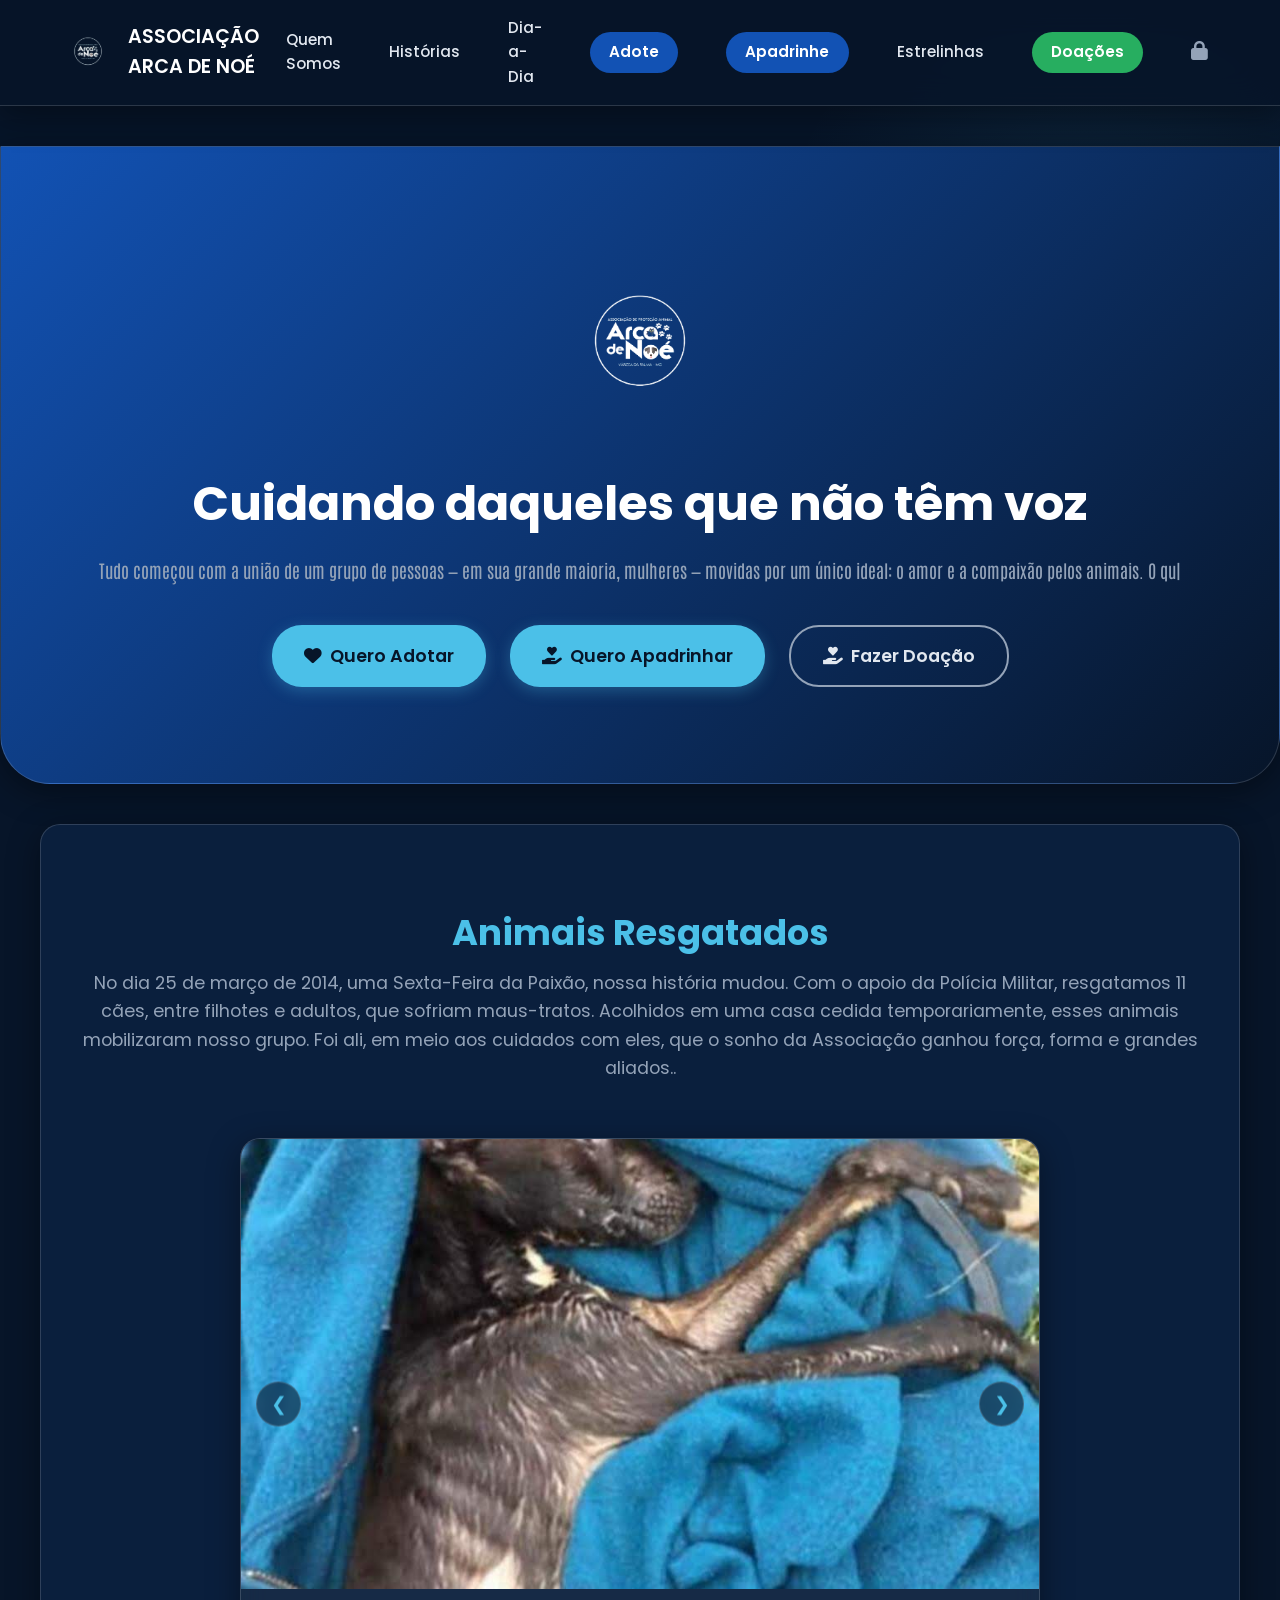
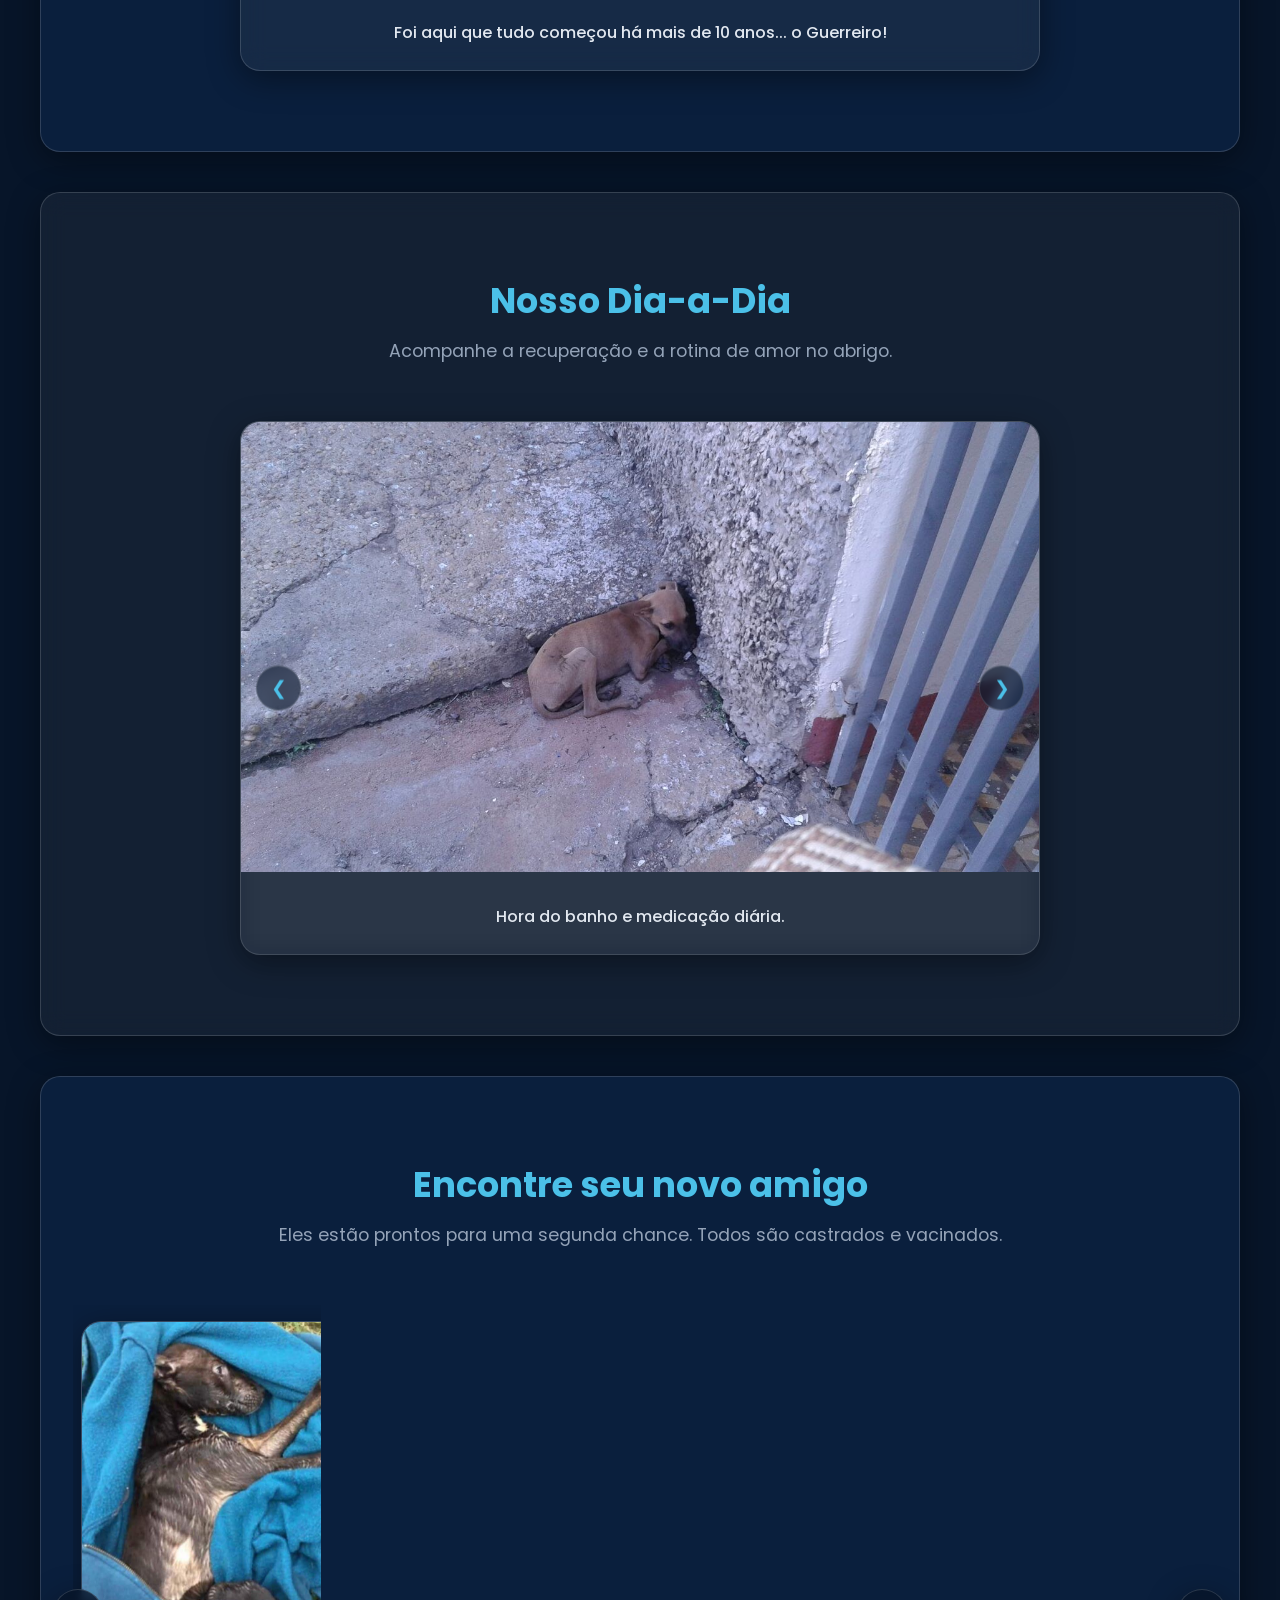
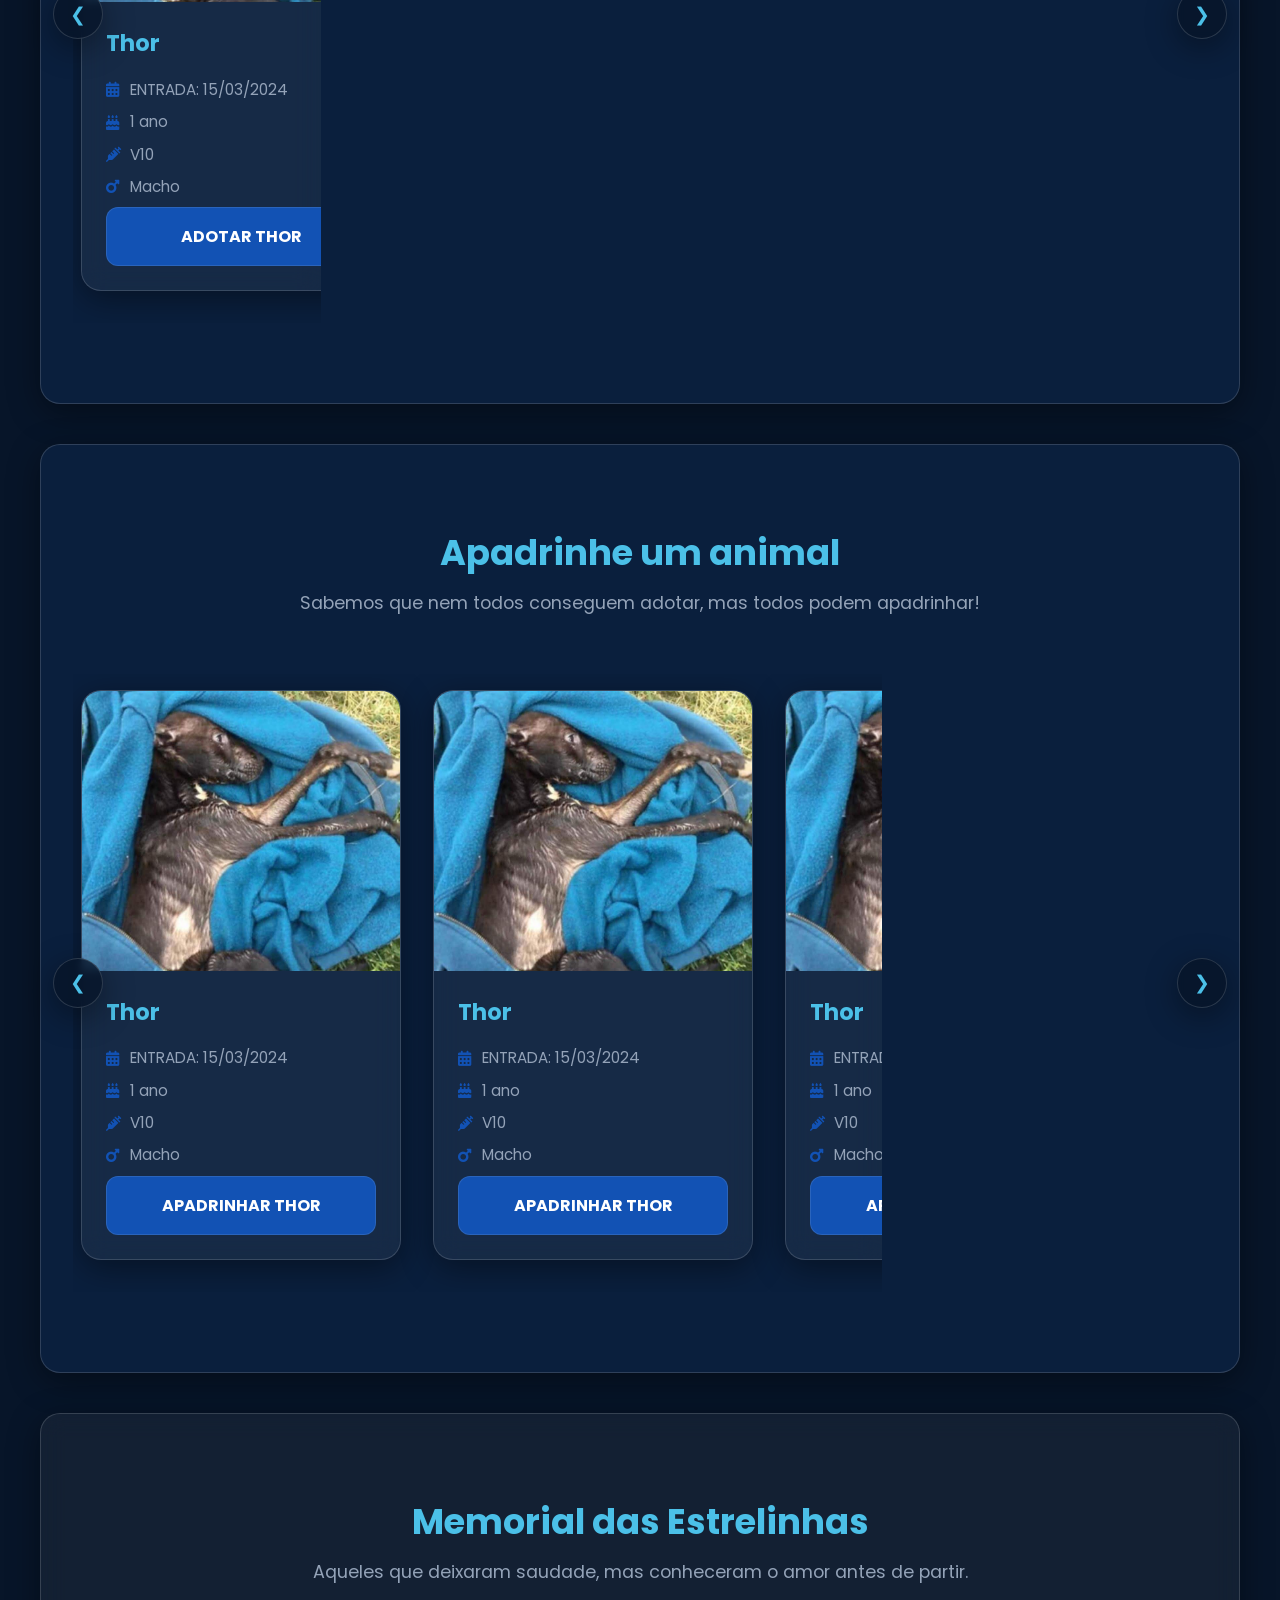
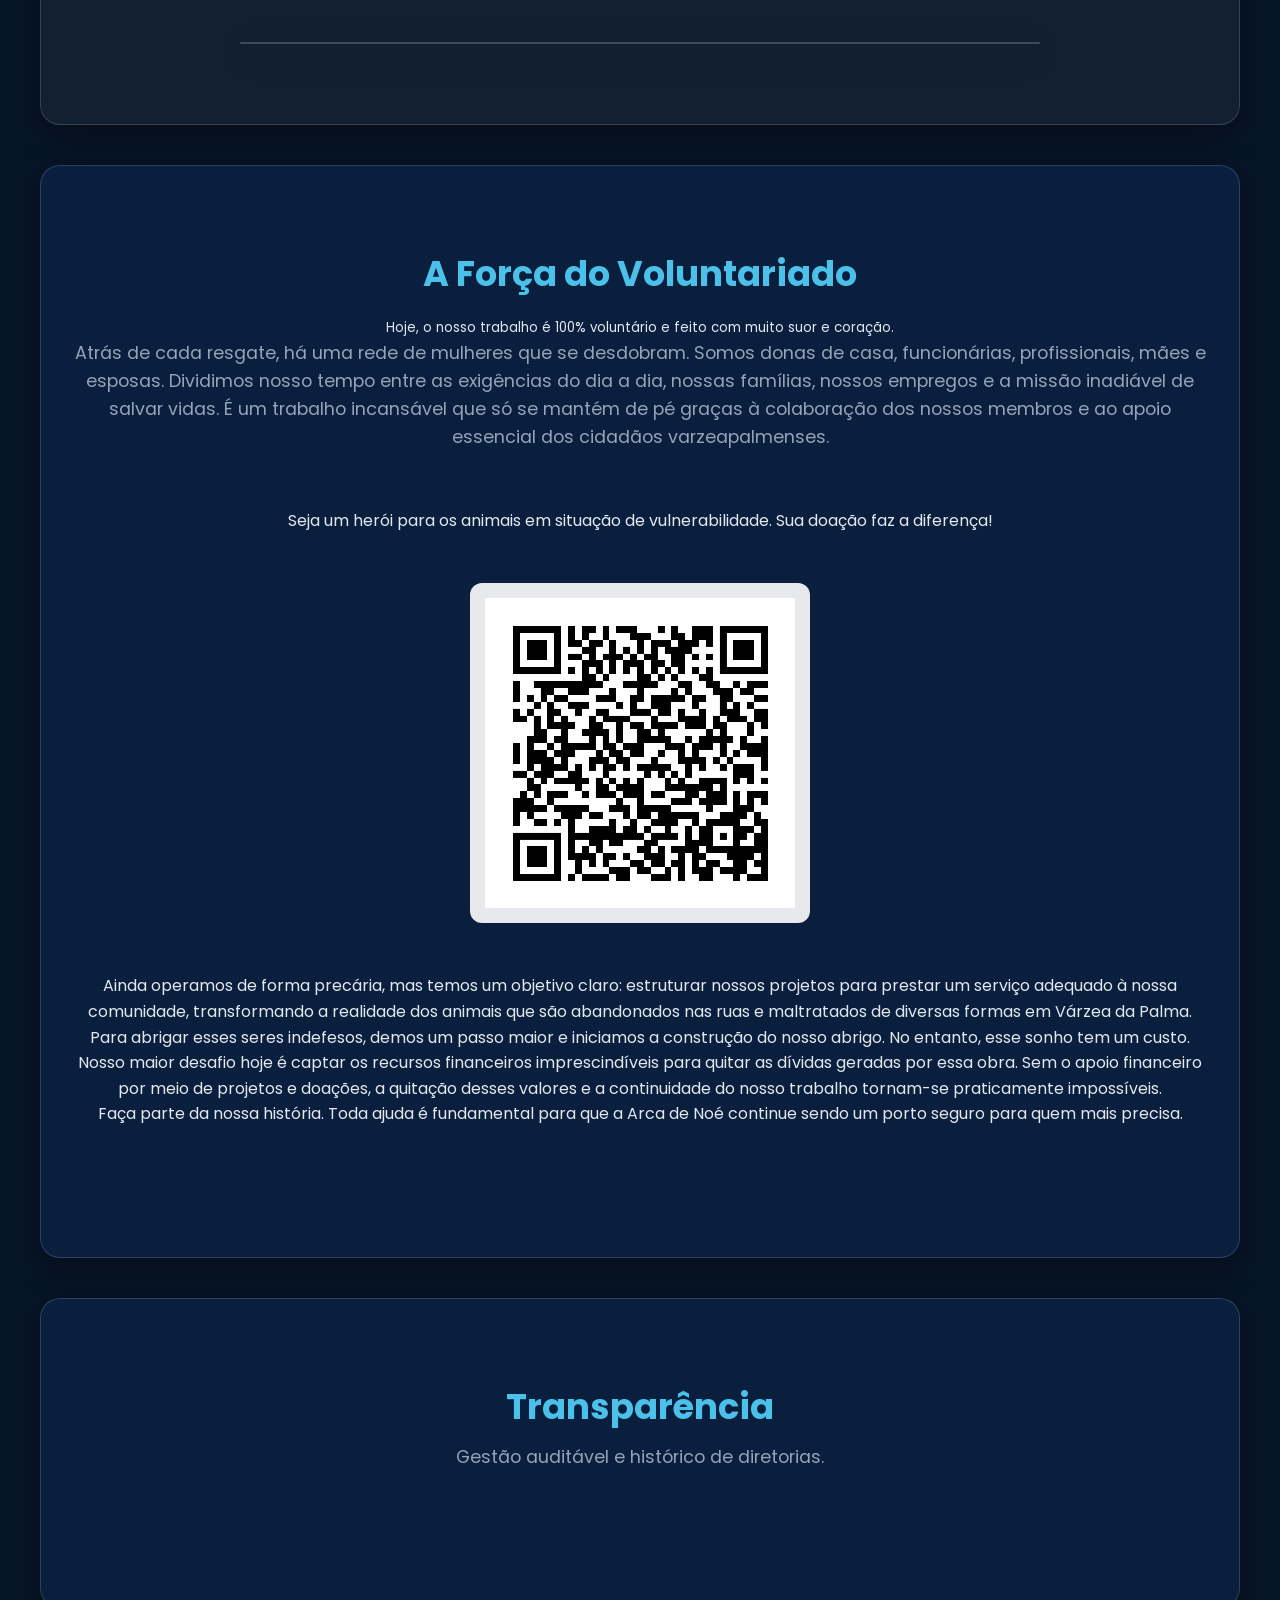
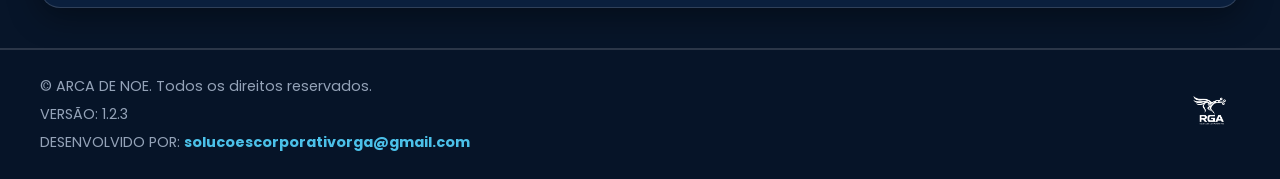
==== commit f13b0811: "Deploy inicial" ====
--- a/index.html
+++ b/index.html
@@ -329,7 +329,12 @@
                 <h2>Memorial das Estrelinhas</h2>
                 <p>Aqueles que deixaram saudade, mas conheceram o amor antes de partir.</p>
             </div>
-            <div id="estrelinhas-dinamico" class="grid-estrelinhas">
+
+            <!-- Usamos as mesmas classes do carrossel do Dia-a-Dia -->
+            <div id="estrelinhas-dinamico" class="carousel">
+                <!-- Os itens serão injetados aqui -->
+                <button class="prev">❮</button>
+                <button class="next">❯</button>
             </div>
         </section>
 
@@ -378,7 +383,7 @@
         </section>
     </main>
 
-   <div class="form-login hide" id="modal-login">
+    <div class="form-login hide" id="modal-login">
         <div class="form-card form-card-login">
             <h2><i class="fas fa-user-shield"></i> Acesso Restrito</h2>
             <p>Área de gestão da ARCA.</p>
@@ -396,10 +401,10 @@
                     <button type="button" class="btn-fechar" id="fechar-login">Voltar ao site</button>
                     <p id="erro" style="color: red; text-align: center;"></p>
                 </div>
-            
+
             </form>
         </div>
-   </div>
+    </div>
 
     <div class="modal-imagem-overlay hide" id="modal-imagem-animal">
         <div class="form-card form-card-login" style="text-align: center;">
--- a/styles/style.css
+++ b/styles/style.css
@@ -1,41 +1,21 @@
 @import url('https://fonts.googleapis.com/css2?family=Poppins:wght@300;400;500;600;700&display=swap');
 @import url('https://fonts.googleapis.com/css2?family=Antonio:wght@700&family=Poppins:wght@300;400;500;600;700&display=swap');
 
-
 :root {
-    /* Cores principais baseadas na Logo */
     --cor-primaria: #4bc0e8;
-    /* Azul Turquesa / Ciano Claro (Usado agora para destaque/botões) */
     --cor-primaria-hover: #33a8d1;
-    /* Tom mais escuro para o hover do ciano */
-
     --cor-secundaria: #1252b4;
-    /* Azul Royal Profundo */
     --cor-secundaria-hover: #0e3f91;
-    /* Tom mais escuro para o hover do azul royal */
-
-    /* Fundo Escuro para descansar a vista (Dark Blue) */
     --cor-fundo: #071529;
-    /* Azul marinho muito escuro (quase preto) */
     --cor-fundo-alt: #0a1f3d;
-    /* Azul um tom acima para variar nas secções */
-
-    /* Textos otimizados para fundo escuro */
     --cor-texto: #E2E8F0;
-    /* Branco/Gelo suave, não agride a vista */
     --cor-texto-claro: #94A3B8;
-    /* Cinzento-azulado para subtítulos */
     --cor-branco: #FFFFFF;
 
-    /* --- EFEITO GLASSMORPHISM (Otimizado para Dark Mode) --- */
     --glass-bg: rgba(255, 255, 255, 0.05);
-    /* Vidro translúcido escuro */
     --glass-bg-hover: rgba(255, 255, 255, 0.1);
-    /* Vidro ligeiramente mais claro no hover */
     --glass-border: rgba(255, 255, 255, 0.15);
-    /* Borda fininha brilhante */
     --glass-shadow: 0 8px 32px 0 rgba(0, 0, 0, 0.4);
-    /* Sombra para profundidade */
 }
 
 * {
@@ -51,7 +31,6 @@
 
 body {
     background-color: var(--cor-fundo);
-    /* Um gradiente radial subtil no fundo para dar uma textura moderna */
     background-image: radial-gradient(circle at 15% 50%, rgba(18, 82, 180, 0.15), transparent 25%),
         radial-gradient(circle at 85% 30%, rgba(75, 192, 232, 0.1), transparent 25%);
     background-attachment: fixed;
@@ -89,27 +68,20 @@
 .logo {
     display: flex;
     flex-direction: row;
-
-    align-items: center;
-
+    align-items: center;
     gap: 1rem;
-
 }
 
 .logo img {
     height: 60px;
-
     width: auto;
 }
 
-
 .logo p {
     color: var(--cor-branco);
-
     font-weight: 600;
     font-size: 1.2rem;
     margin: 0;
-
 }
 
 nav {
@@ -151,7 +123,6 @@
 nav a.highlight:hover {
     background-color: var(--cor-primaria);
     color: #000;
-    /* Contraste ao usar o azul claro */
 }
 
 #btn-login-nav {
@@ -167,7 +138,6 @@
     font-family: "Antonio", sans-serif;
     font-size: 18px;
 }
-
 
 /* =========================================
    HERO SECTION
@@ -185,9 +155,6 @@
     box-shadow: var(--glass-shadow);
     margin-bottom: 2rem;
     border-bottom: 1px solid var(--glass-border);
-}
-
-section#hero {
     max-width: 100%;
 }
 
@@ -234,7 +201,6 @@
 .btn-primary {
     background-color: var(--cor-primaria);
     color: #071529;
-    /* Texto escuro no botão claro para destacar */
     box-shadow: 0 4px 15px rgba(75, 192, 232, 0.3);
 }
 
@@ -261,6 +227,13 @@
     padding: 5rem 2rem;
     max-width: 1200px;
     margin: 0 auto;
+    margin-top: 40px;
+    border-radius: 20px;
+    background: var(--glass-bg);
+    backdrop-filter: blur(12px);
+    -webkit-backdrop-filter: blur(12px);
+    border: 1px solid var(--glass-border);
+    box-shadow: var(--glass-shadow);
 }
 
 .admin-section {
@@ -306,7 +279,6 @@
     margin: 0 auto;
     border-radius: 20px;
     overflow: hidden;
-
     background: var(--glass-bg);
     backdrop-filter: blur(12px);
     -webkit-backdrop-filter: blur(12px);
@@ -322,13 +294,8 @@
 }
 
 @keyframes fadeIn {
-    from {
-        opacity: 0;
-    }
-
-    to {
-        opacity: 1;
-    }
+    from { opacity: 0; }
+    to { opacity: 1; }
 }
 
 .carousel-item.active {
@@ -400,7 +367,6 @@
     display: none;
 }
 
-/* CARD ANIMAL COM GLASSMORPHISM DARK */
 .card-animal {
     background: var(--glass-bg);
     backdrop-filter: blur(12px);
@@ -420,7 +386,6 @@
     background: var(--glass-bg-hover);
     box-shadow: 0 15px 35px rgba(0, 0, 0, 0.6);
     border-color: rgba(75, 192, 232, 0.4);
-    /* Brilho azul na borda */
 }
 
 .card-animal img {
@@ -580,7 +545,6 @@
     font-size: 0.9rem;
 }
 
-/* Inputs em vidro translúcido */
 .form-group input,
 .form-group select {
     padding: 1.2rem;
@@ -588,7 +552,6 @@
     border-radius: 12px;
     font-size: 1rem;
     background: rgba(0, 0, 0, 0.2);
-    /* Fundo bem subtil para destacar a caixa */
     color: var(--cor-branco);
     transition: all 0.3s;
 }
@@ -599,7 +562,6 @@
 
 .form-group select option {
     background-color: var(--cor-fundo-alt);
-    /* Cor do dropdown para ler melhor */
     color: var(--cor-texto);
 }
 
@@ -689,17 +651,6 @@
     margin: auto;
 }
 
-section {
-    margin-top: 40px;
-    border-radius: 20px;
-
-    background: var(--glass-bg);
-    backdrop-filter: blur(12px);
-    -webkit-backdrop-filter: blur(12px);
-    border: 1px solid var(--glass-border);
-    box-shadow: var(--glass-shadow);
-}
-
 /* =========================================
    FOOTER E DEMAIS ELEMENTOS
 ========================================= */
@@ -754,7 +705,6 @@
 
 .doacoes-content p {
     margin-top: 50px;
-    ;
     margin-bottom: 50px;
 }
 
@@ -775,86 +725,14 @@
     background: rgba(255, 255, 255, 0.9);
 }
 
-#texto-animado {
-    /* Opcional, dá cara de máquina de escrever */
-    font-size: 18px;
-}
-
-/* Cria o cursor piscando no final do texto */
 #texto-animado::after {
     content: '|';
     animation: piscar 0.8s infinite;
 }
 
 @keyframes piscar {
-
-    0%,
-    100% {
-        opacity: 1;
-    }
-
-    50% {
-        opacity: 0;
-    }
-}
-
-/* =========================================
-   RESPONSIVIDADE (TELEMÓVEL / MOBILE)
-========================================= */
-@media (max-width: 768px) {
-    header {
-        flex-direction: column;
-        gap: 1rem;
-        padding: 1.5rem;
-    }
-
-    nav {
-        flex-wrap: wrap;
-        justify-content: center;
-        gap: 1rem;
-    }
-
-    #hero {
-        padding: 4rem 1.5rem;
-        border-radius: 0 0 30px 30px;
-    }
-
-    .hero-content h2 {
-        font-size: 2.2rem;
-    }
-
-    .hero-buttons {
-        flex-direction: column;
-        gap: 1rem;
-    }
-
-    section {
-        padding: 3rem 1.5rem;
-    }
-
-    .form-grid {
-        grid-template-columns: 1fr;
-    }
-
-    .form-card,
-    .form-card-login {
-        padding: 2rem 1.5rem;
-    }
-
-    .prev-netflix,
-    .next-netflix {
-        display: none;
-    }
-
-    .carousel-track {
-        padding: 1rem 0;
-    }
-
-    footer {
-        flex-direction: column;
-        text-align: center;
-        padding: 20px;
-    }
+    0%, 100% { opacity: 1; }
+    50% { opacity: 0; }
 }
 
 /* =========================================
@@ -862,8 +740,9 @@
 ========================================= */
 .admin-body {
     display: flex;
-    height: 100vh;
-    overflow: hidden;
+    min-height: 100vh;
+    height: auto;
+    overflow-x: hidden;
     background-color: var(--cor-fundo);
     background-image: radial-gradient(circle at 15% 50%, rgba(18, 82, 180, 0.15), transparent 25%),
         radial-gradient(circle at 85% 30%, rgba(75, 192, 232, 0.1), transparent 25%);
@@ -871,7 +750,7 @@
 
 .sidebar {
     width: 280px;
-    background: rgba(7, 21, 41, 0.85);
+    background: rgba(7, 21, 41, 0.95);
     backdrop-filter: blur(16px);
     -webkit-backdrop-filter: blur(16px);
     color: var(--cor-branco);
@@ -879,8 +758,10 @@
     flex-direction: column;
     box-shadow: var(--glass-shadow);
     z-index: 10;
-    overflow: auto;
     border-right: 1px solid var(--glass-border);
+    position: sticky;
+    top: 0;
+    height: 100vh;
 }
 
 .sidebar-header {
@@ -909,6 +790,7 @@
     display: flex;
     flex-direction: column;
     gap: 0.2rem;
+    overflow-y: auto;
 }
 
 .nav-btn {
@@ -983,15 +865,12 @@
     flex-grow: 1;
     display: flex;
     flex-direction: column;
-    overflow-y: auto;
-}
-
-.admin-content.no-scroll {
-    overflow-y: hidden !important;
+    min-height: 100vh;
+    overflow-y: visible;
 }
 
 .admin-topbar {
-    background: rgba(7, 21, 41, 0.6);
+    background: rgba(7, 21, 41, 0.8);
     backdrop-filter: blur(12px);
     -webkit-backdrop-filter: blur(12px);
     padding: 1.2rem 3rem;
@@ -999,6 +878,9 @@
     justify-content: space-between;
     align-items: center;
     border-bottom: 1px solid var(--glass-border);
+    position: sticky;
+    top: 0;
+    z-index: 99;
 }
 
 .admin-topbar h2 {
@@ -1041,8 +923,6 @@
     font-weight: bold;
 }
 
-
-
 .section-header {
     margin-bottom: 2.5rem;
 }
@@ -1059,7 +939,6 @@
     align-items: center;
 }
 
-/* CARDS DO DASHBOARD EM VIDRO */
 .dashboard-grid {
     display: grid;
     grid-template-columns: repeat(auto-fit, minmax(220px, 1fr));
@@ -1104,31 +983,11 @@
     transform: scale(1.1);
 }
 
-/* Ícones com fundo transparente escuro */
-.dash-icon.orange {
-    background: rgba(230, 126, 34, 0.2);
-    color: #e67e22;
-}
-
-.dash-icon.blue {
-    background: rgba(75, 192, 232, 0.2);
-    color: var(--cor-primaria);
-}
-
-.dash-icon.green {
-    background: rgba(46, 204, 113, 0.2);
-    color: #2ecc71;
-}
-
-.dash-icon.purple {
-    background: rgba(155, 89, 182, 0.2);
-    color: #9b59b6;
-}
-
-.dash-icon.dark {
-    background: rgba(255, 255, 255, 0.1);
-    color: var(--cor-branco);
-}
+.dash-icon.orange { background: rgba(230, 126, 34, 0.2); color: #e67e22; }
+.dash-icon.blue { background: rgba(75, 192, 232, 0.2); color: var(--cor-primaria); }
+.dash-icon.green { background: rgba(46, 204, 113, 0.2); color: #2ecc71; }
+.dash-icon.purple { background: rgba(155, 89, 182, 0.2); color: #9b59b6; }
+.dash-icon.dark { background: rgba(255, 255, 255, 0.1); color: var(--cor-branco); }
 
 .dash-card h4 {
     color: var(--cor-branco);
@@ -1161,7 +1020,6 @@
     color: #071529;
 }
 
-/* PAINEL E TABELAS EM VIDRO */
 .form-panel,
 .table-container {
     background: var(--glass-bg);
@@ -1172,7 +1030,6 @@
     box-shadow: var(--glass-shadow);
     border: 1px solid var(--glass-border);
     overflow-x: auto;
-    /* Para a tabela não quebrar a tela no mobile */
 }
 
 .data-table {
@@ -1214,20 +1071,9 @@
     font-weight: 600;
 }
 
-.status-badge.pending {
-    background-color: rgba(241, 196, 15, 0.2);
-    color: #f1c40f;
-}
-
-.status-badge.available {
-    background-color: rgba(75, 192, 232, 0.2);
-    color: var(--cor-primaria);
-}
-
-.status-badge.success {
-    background-color: rgba(46, 204, 113, 0.2);
-    color: #2ecc71;
-}
+.status-badge.pending { background-color: rgba(241, 196, 15, 0.2); color: #f1c40f; }
+.status-badge.available { background-color: rgba(75, 192, 232, 0.2); color: var(--cor-primaria); }
+.status-badge.success { background-color: rgba(46, 204, 113, 0.2); color: #2ecc71; }
 
 .table-actions {
     display: flex;
@@ -1257,7 +1103,6 @@
     background: rgba(231, 76, 60, 0.1);
 }
 
-/* CARDS DE PEDIDOS */
 .card-list {
     display: grid;
     grid-template-columns: repeat(auto-fill, minmax(350px, 1fr));
@@ -1271,9 +1116,7 @@
     padding: 2rem;
     border-radius: 20px;
     box-shadow: var(--glass-shadow);
-    border-left: 1px solid var(--glass-border);
-    border-right: 1px solid var(--glass-border);
-    border-bottom: 1px solid var(--glass-border);
+    border: 1px solid var(--glass-border);
 }
 
 .request-card:hover {
@@ -1307,7 +1150,6 @@
     gap: 1rem;
 }
 
-/* BARRA DE PESQUISA */
 .search-bar {
     display: flex;
     gap: 1rem;
@@ -1369,7 +1211,6 @@
 }
 
 .botao-escolher-ficheiro {
-
     background-color: var(--cor-secundaria);
     color: white;
     border: none;
@@ -1377,8 +1218,6 @@
     border-radius: 8px;
     cursor: pointer;
     transition: all 0.3s;
-
-
 }
 
 .request-actions-solicitacoes {
@@ -1386,7 +1225,7 @@
     justify-content: center;
     width: 100%;
     height: 30%;
-    margin-top: 50px
+    margin-top: 50px;
 }
 
 .btn-danger {
@@ -1400,11 +1239,10 @@
 }
 
 /* =========================================
-   MODAIS (PRONTUÁRIO E EDIÇÃO)
+   MODAIS
 ========================================= */
 .modal-overlay {
     background: rgba(0, 5, 15, 0.85);
-    /* Fundo escuro igual ao login */
     backdrop-filter: blur(8px);
     position: fixed;
     top: 0;
@@ -1427,7 +1265,6 @@
     background: rgba(0, 5, 15, 0.85) !important;
     backdrop-filter: blur(10px);
     -webkit-backdrop-filter: blur(10px);
-
     justify-content: center !important;
     align-items: center !important;
     z-index: 2000 !important;
@@ -1441,28 +1278,19 @@
 
 .modal-content {
     background: var(--cor-fundo);
-    /* Fundo escuro do site */
     border: 1px solid var(--glass-border);
     border-radius: 20px;
     width: 100%;
     max-height: 90vh;
-    /* Não deixa ultrapassar a altura da tela */
     overflow-y: auto;
-    /* Scroll interno se o conteúdo for grande */
     padding: 2.5rem;
     box-shadow: 0 15px 50px rgba(0, 0, 0, 0.6);
     color: var(--cor-texto);
     position: relative;
 }
 
-/* Tamanhos específicos para cada modal */
-.modal-prontuario {
-    max-width: 700px;
-}
-
-.modal-edita-animal {
-    max-width: 450px;
-}
+.modal-prontuario { max-width: 700px; }
+.modal-edita-animal { max-width: 450px; }
 
 .modal-header {
     display: flex;
@@ -1493,7 +1321,6 @@
     color: #e74c3c;
 }
 
-/* Grid de Formulário Específico para o Modal Prontuário */
 .form-modal-grid {
     display: grid;
     grid-template-columns: 1fr 1fr;
@@ -1532,7 +1359,6 @@
 .form-modal-group input[type="date"],
 .form-modal-group input[type="datetime-local"] {
     color-scheme: dark;
-    /* Faz o calendário do navegador ficar escuro */
 }
 
 .form-modal-group input:focus,
@@ -1562,28 +1388,16 @@
     transform: translateY(-2px);
 }
 
-/* Ajustes para Tabela Extensa */
-.table-container {
-    /* O overflow-x já existe no seu CSS, mas vamos garantir que a tabela tenha tamanho mínimo */
-    overflow-x: auto;
-    -webkit-overflow-scrolling: touch;
-    /* Suaviza no mobile */
-}
-
 .data-table {
     min-width: 1200px;
-    /* Força a tabela a ter espaço, criando scroll se a tela for menor */
     white-space: nowrap;
-    /* Impede o texto de quebrar de linha desnecessariamente */
-}
-
-/* Coluna de Informações Adicionais pode quebrar linha se for muito grande */
+}
+
 .data-table td:nth-child(9) {
     white-space: normal;
     min-width: 250px;
 }
 
-/* Badges Financeiras */
 .badge-entrada {
     background-color: rgba(46, 204, 113, 0.2);
     color: #2ecc71;
@@ -1600,4 +1414,296 @@
     border-radius: 8px;
     font-weight: bold;
     font-size: 0.85rem;
+}
+
+.grid-estrelinhas {
+    display: grid;
+    grid-template-columns: repeat(auto-fit, minmax(250px, 1fr));
+    gap: 30px;
+    padding: 20px;
+    max-width: 1200px;
+    margin: 0 auto;
+}
+
+.estrelinha-card {
+    background: #fff;
+    border-radius: 15px;
+    box-shadow: 0 4px 15px rgba(0, 0, 0, 0.1);
+    overflow: hidden;
+    text-align: center;
+    transition: transform 0.3s ease;
+    display: flex;
+    flex-direction: column;
+}
+
+.estrelinha-card:hover {
+    transform: translateY(-5px);
+}
+
+.estrelinha-img-container {
+    width: 100%;
+    height: 200px;
+    overflow: hidden;
+}
+
+.estrelinha-img-container img {
+    width: 100%;
+    height: 100%;
+    object-fit: cover;
+}
+
+.estrelinha-info {
+    padding: 20px;
+}
+
+.estrelinha-info h3 {
+    margin: 0 0 10px 0;
+    color: #333;
+    font-size: 1.5rem;
+}
+
+.estrelinha-info p {
+    margin: 0;
+    color: #666;
+    font-size: 0.95rem;
+    font-style: italic;
+}
+
+/* =========================================
+   RESPONSIVIDADE (TABLETS E ECRÃS MÉDIOS)
+========================================= */
+@media (max-width: 1024px) {
+    .dashboard-grid {
+        grid-template-columns: repeat(2, 1fr);
+    }
+
+    .sidebar {
+        width: 240px;
+    }
+
+    .form-grid,
+    .form-modal-grid {
+        gap: 1rem;
+    }
+}
+
+/* =========================================
+   RESPONSIVIDADE (TELEMÓVEIS / MOBILE)
+========================================= */
+@media (max-width: 768px) {
+    header {
+        flex-direction: column;
+        gap: 1rem;
+        padding: 1.2rem;
+    }
+
+    nav {
+        flex-wrap: wrap;
+        justify-content: center;
+        gap: 0.8rem;
+    }
+
+    nav a {
+        font-size: 0.85rem;
+        margin: 0;
+    }
+
+    #hero {
+        padding: 4rem 1.2rem;
+        border-radius: 0 0 25px 25px;
+        min-height: 50vh;
+    }
+
+    .hero-content h2 {
+        font-size: 2rem;
+    }
+
+    .hero-buttons {
+        flex-direction: column;
+        gap: 1rem;
+        width: 100%;
+    }
+
+    .btn-primary,
+    .btn-secondary {
+        width: 100%;
+        justify-content: center;
+    }
+
+    section {
+        padding: 3rem 1rem;
+    }
+
+    .form-grid {
+        grid-template-columns: 1fr;
+    }
+
+    .form-card,
+    .form-card-login {
+        padding: 1.5rem;
+    }
+
+    .prev-netflix,
+    .next-netflix {
+        display: none;
+    }
+
+    .carousel-track {
+        padding: 1rem 0;
+        gap: 1rem;
+    }
+
+    .card-animal {
+        flex: 0 0 280px;
+    }
+
+    footer {
+        flex-direction: column;
+        text-align: center;
+        padding: 1.5rem;
+        gap: 1.5rem;
+    }
+
+    /* PAINEL ADMINISTRADOR MOBILE */
+    .admin-body {
+        flex-direction: column;
+        min-height: 100vh;
+        height: auto;
+        overflow-x: hidden;
+    }
+
+    .sidebar {
+        width: 100%;
+        height: auto;
+        position: relative;
+        border-right: none;
+        border-bottom: 1px solid var(--glass-border);
+    }
+
+    .sidebar-header {
+        padding: 1rem;
+        display: flex;
+        justify-content: center;
+        align-items: center;
+    }
+
+    .sidebar-header p {
+        display: none;
+    }
+
+    .sidebar-nav {
+        flex-direction: row;
+        overflow-x: auto;
+        padding: 0.5rem;
+        gap: 0.5rem;
+        -webkit-overflow-scrolling: touch;
+        white-space: nowrap;
+    }
+
+    .sidebar-nav::-webkit-scrollbar {
+        height: 4px;
+    }
+
+    .sidebar-nav::-webkit-scrollbar-thumb {
+        background: var(--cor-primaria);
+        border-radius: 10px;
+    }
+
+    .nav-btn {
+        padding: 0.8rem 1rem;
+        font-size: 0.9rem;
+        border-left: none;
+        border-bottom: 3px solid transparent;
+        border-radius: 8px;
+        flex-shrink: 0;
+    }
+
+    .nav-btn.active {
+        border-left: none;
+        border-bottom: 3px solid var(--cor-primaria);
+        background-color: rgba(75, 192, 232, 0.1);
+    }
+
+    .sidebar-footer {
+        padding: 1rem;
+        display: block; /* Mantém o rodapé da sidebar visível no mobile para o botão sair */
+    }
+
+    .admin-content {
+        width: 100%;
+        min-height: auto;
+    }
+
+    .admin-topbar {
+        padding: 0.8rem 1rem;
+        position: relative;
+    }
+
+    .admin-topbar h2 {
+        font-size: 1rem;
+    }
+
+    .user-role {
+        display: none;
+    }
+
+    .admin-section {
+        padding: 1.5rem 1rem;
+    }
+
+    .dashboard-grid {
+        grid-template-columns: 1fr;
+    }
+
+    .form-panel,
+    .table-container {
+        padding: 1rem;
+        border-radius: 15px;
+    }
+
+    .modal-content {
+        padding: 1.5rem;
+        width: 95%;
+        max-height: 90vh;
+        border-radius: 15px;
+    }
+
+    .form-modal-grid {
+        grid-template-columns: 1fr;
+    }
+
+    .btn-acao {
+        padding: 0.8rem 1rem;
+        font-size: 0.9rem;
+        width: 100%;
+        justify-content: center;
+        margin-top: 10px;
+    }
+
+    .flex-between {
+        flex-direction: column;
+        align-items: stretch;
+        gap: 1rem;
+        text-align: center;
+    }
+
+    .search-bar {
+        flex-direction: column;
+        padding: 1rem;
+    }
+
+    .search-bar > div {
+        flex-direction: column;
+        width: 100% !important;
+    }
+
+    .search-bar select,
+    .search-bar input {
+        width: 100%;
+    }
+
+    .grid-estrelinhas {
+        grid-template-columns: 1fr;
+        padding: 10px;
+    }
 }
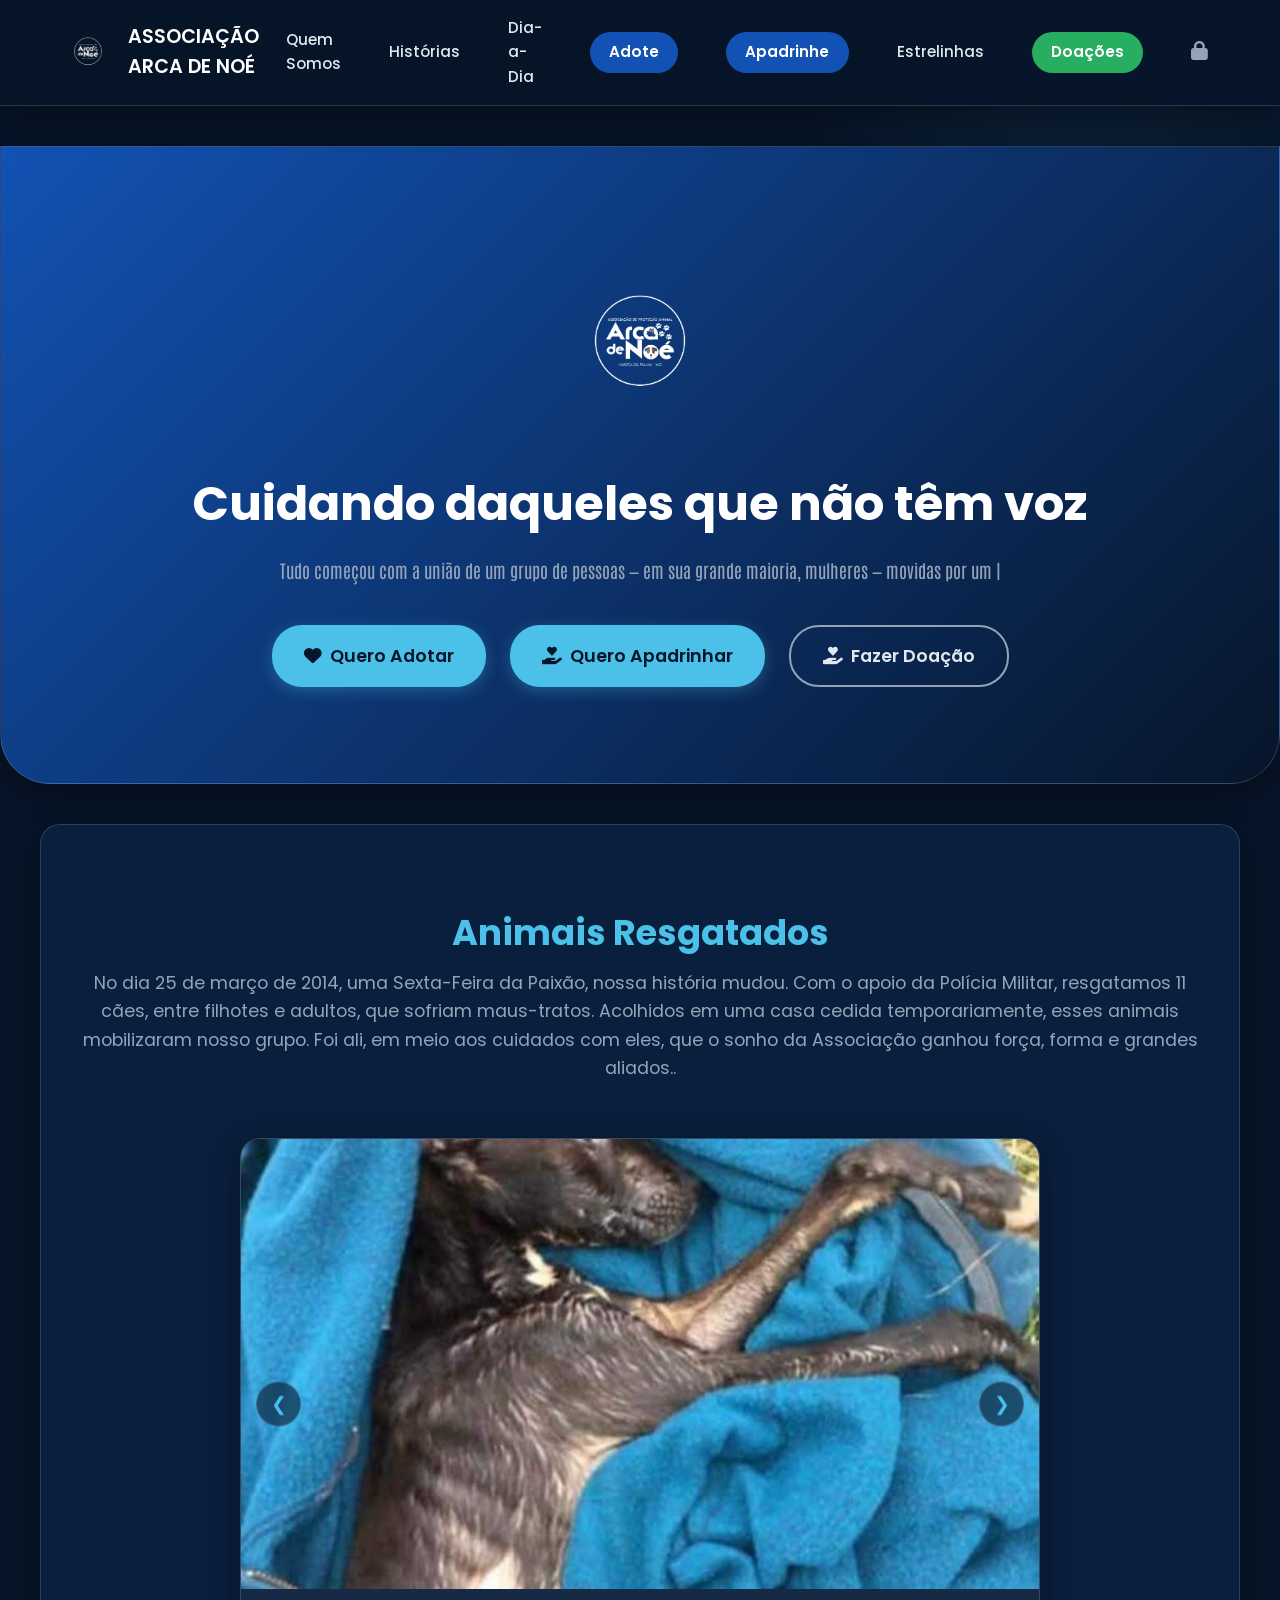
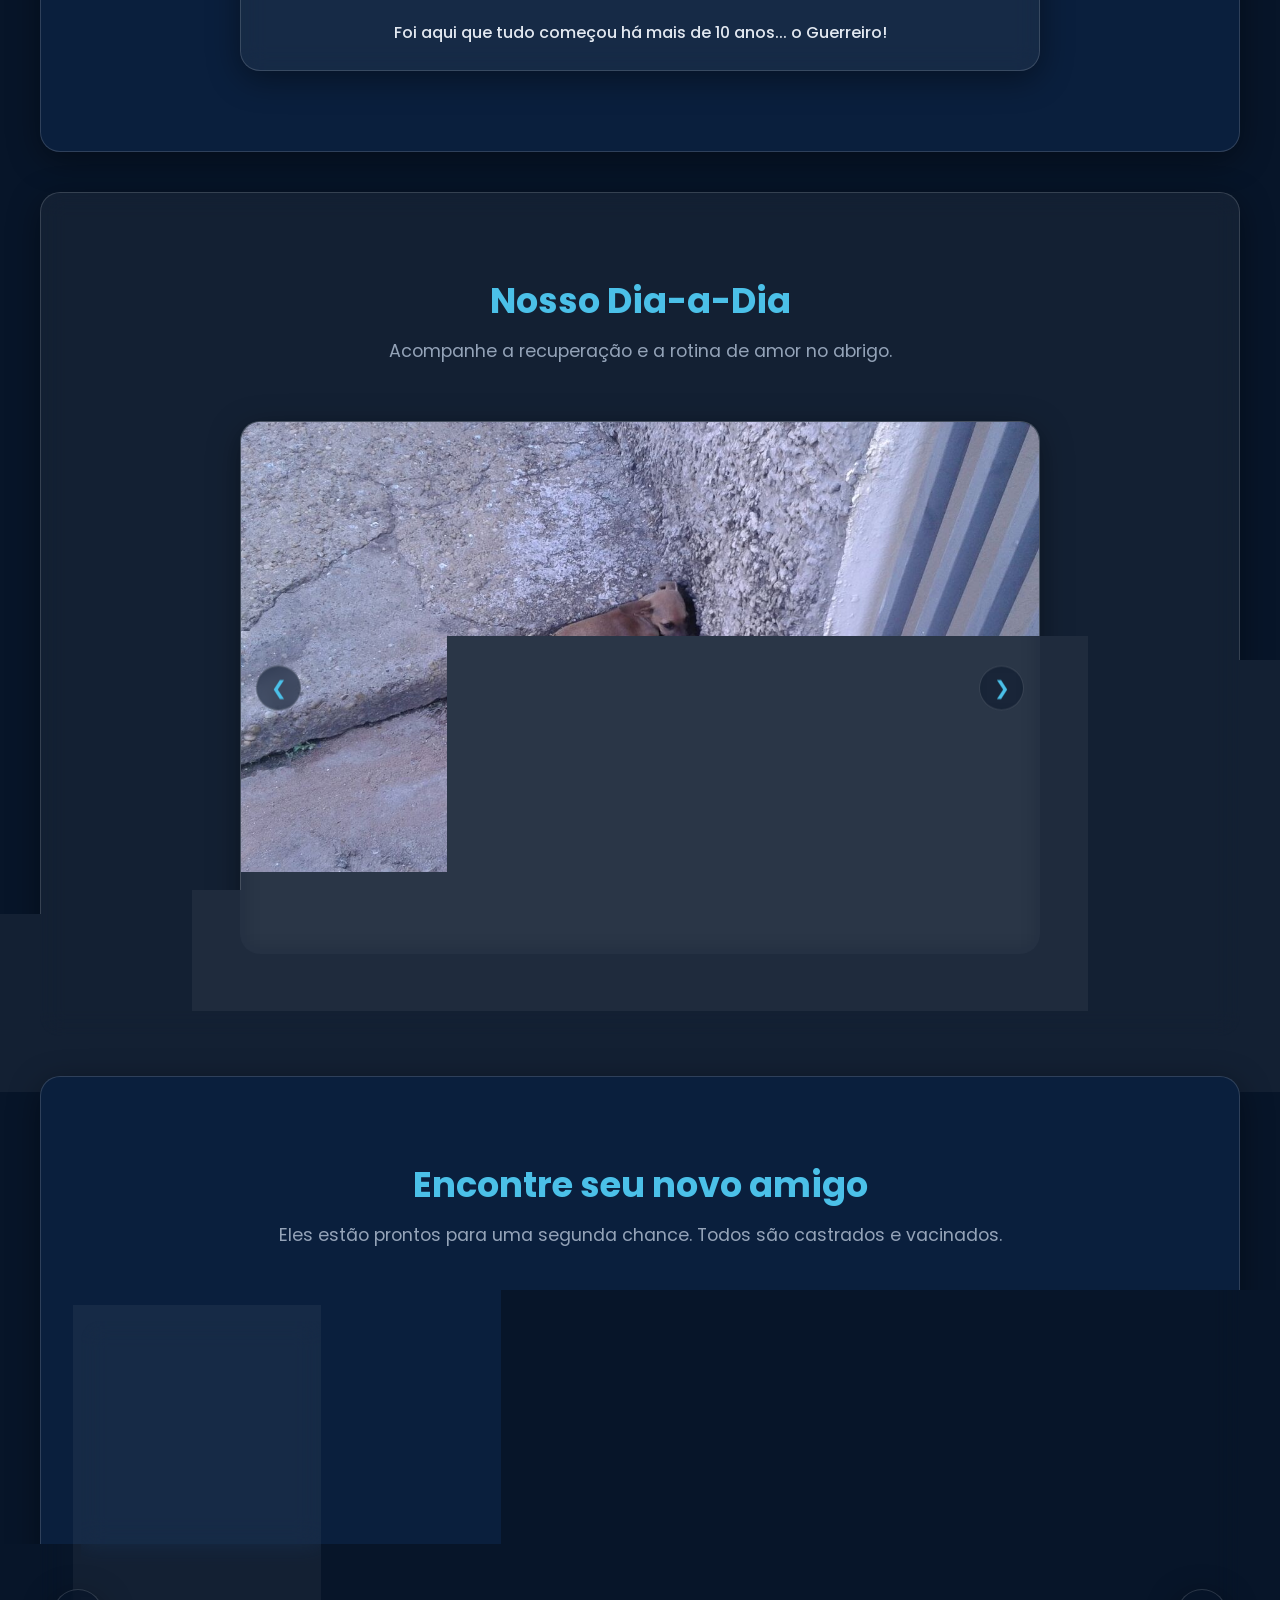
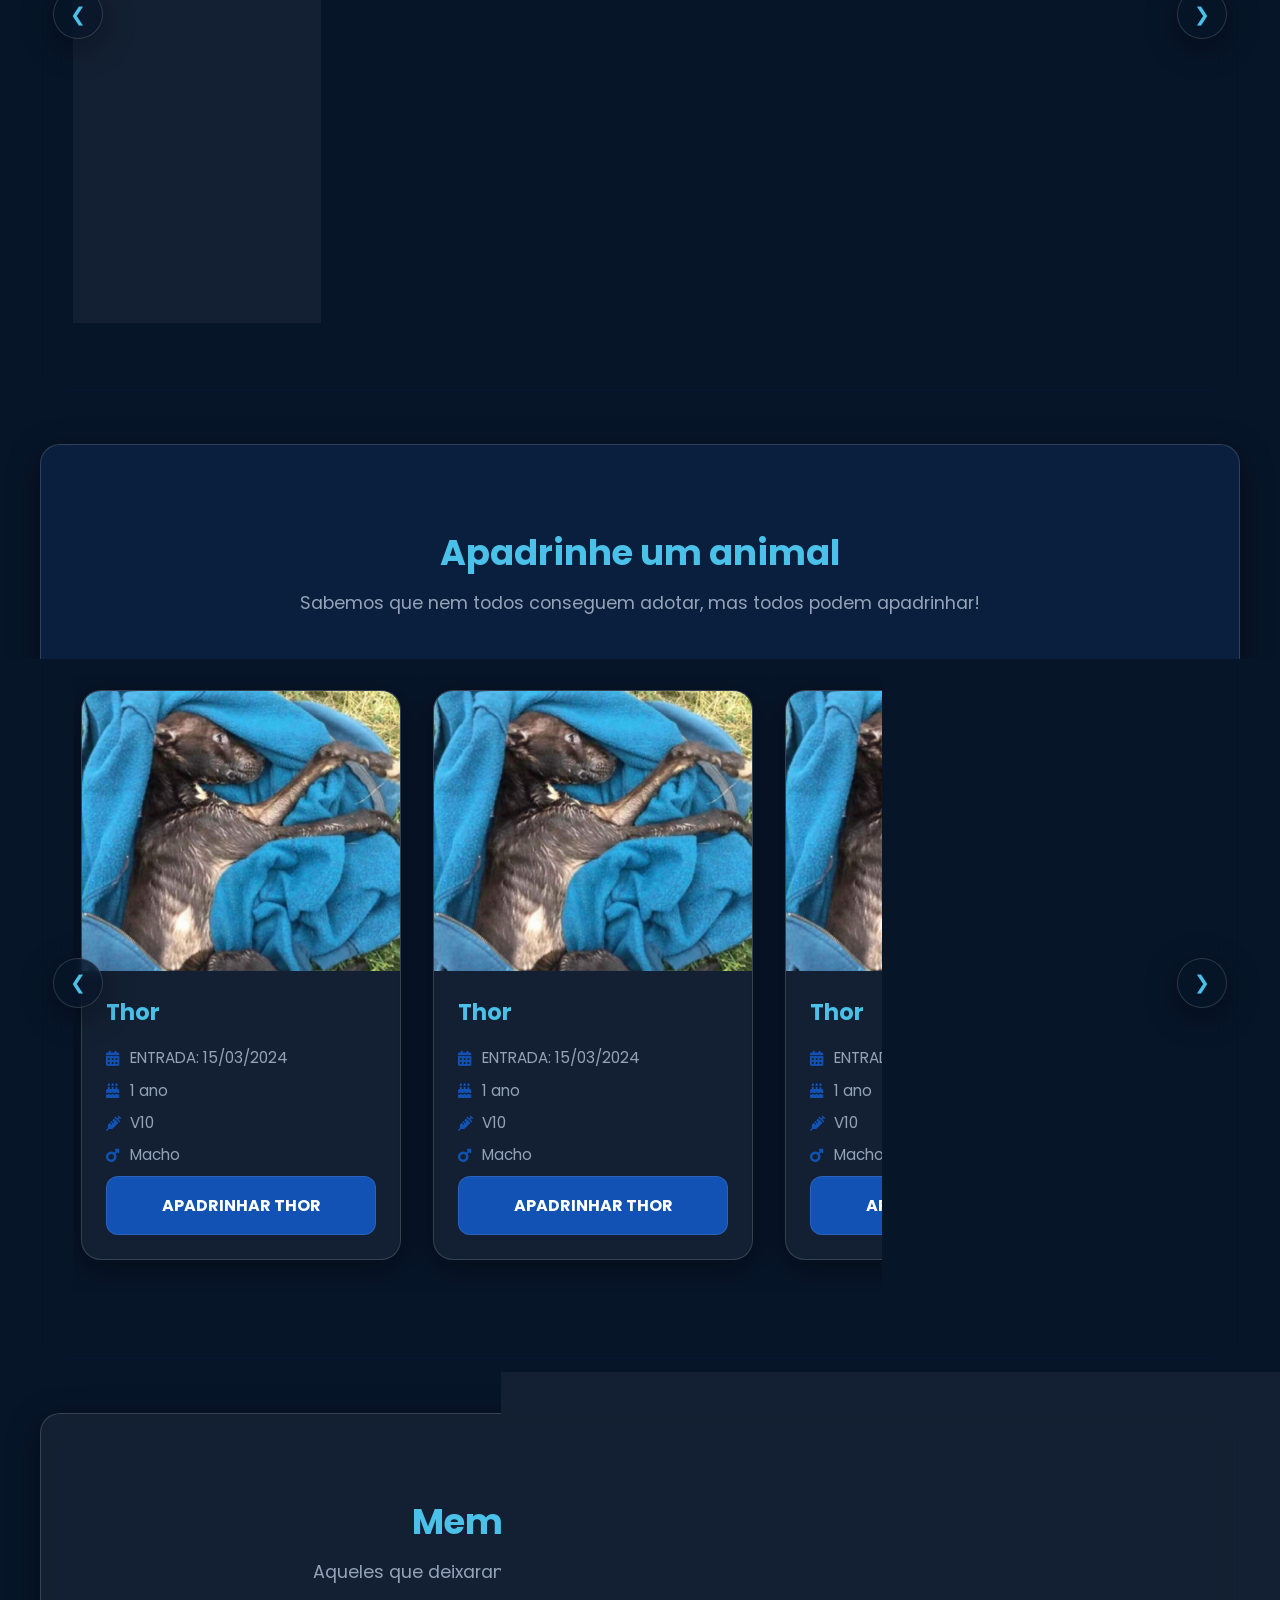
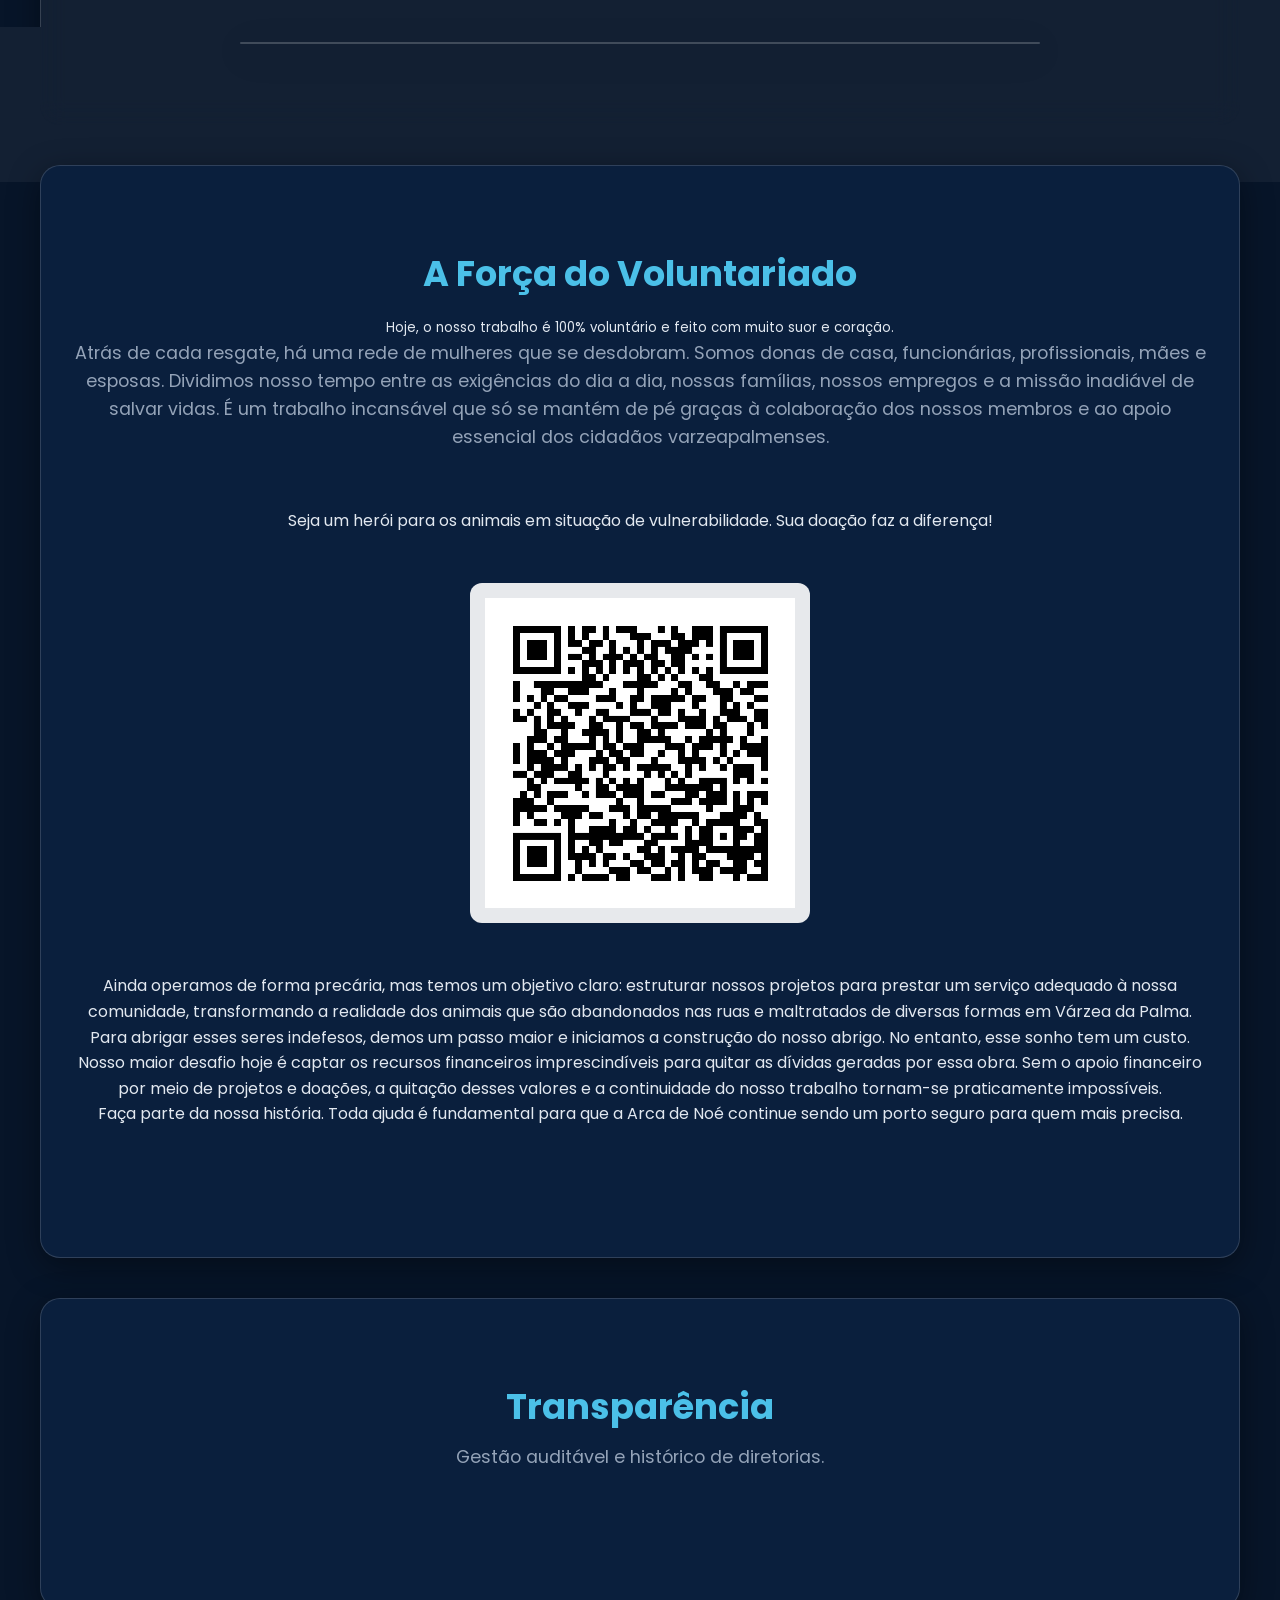
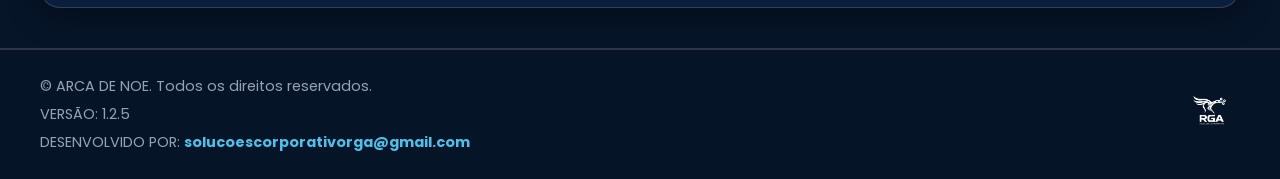
==== commit 2c7b443a: "uPDATE" ====
--- a/index.html
+++ b/index.html
@@ -423,7 +423,7 @@
 
         <div>
             <p>&copy; ARCA DE NOE. Todos os direitos reservados.</p>
-            <p>VERSÃO: <span>1.2.3</span> </p>
+            <p>VERSÃO: <span>1.2.5</span> </p>
             <p>DESENVOLVIDO POR: <a href="mailto:solucoescorporativorga@gmail.com">solucoescorporativorga@gmail.com</a>
             </p>
         </div>
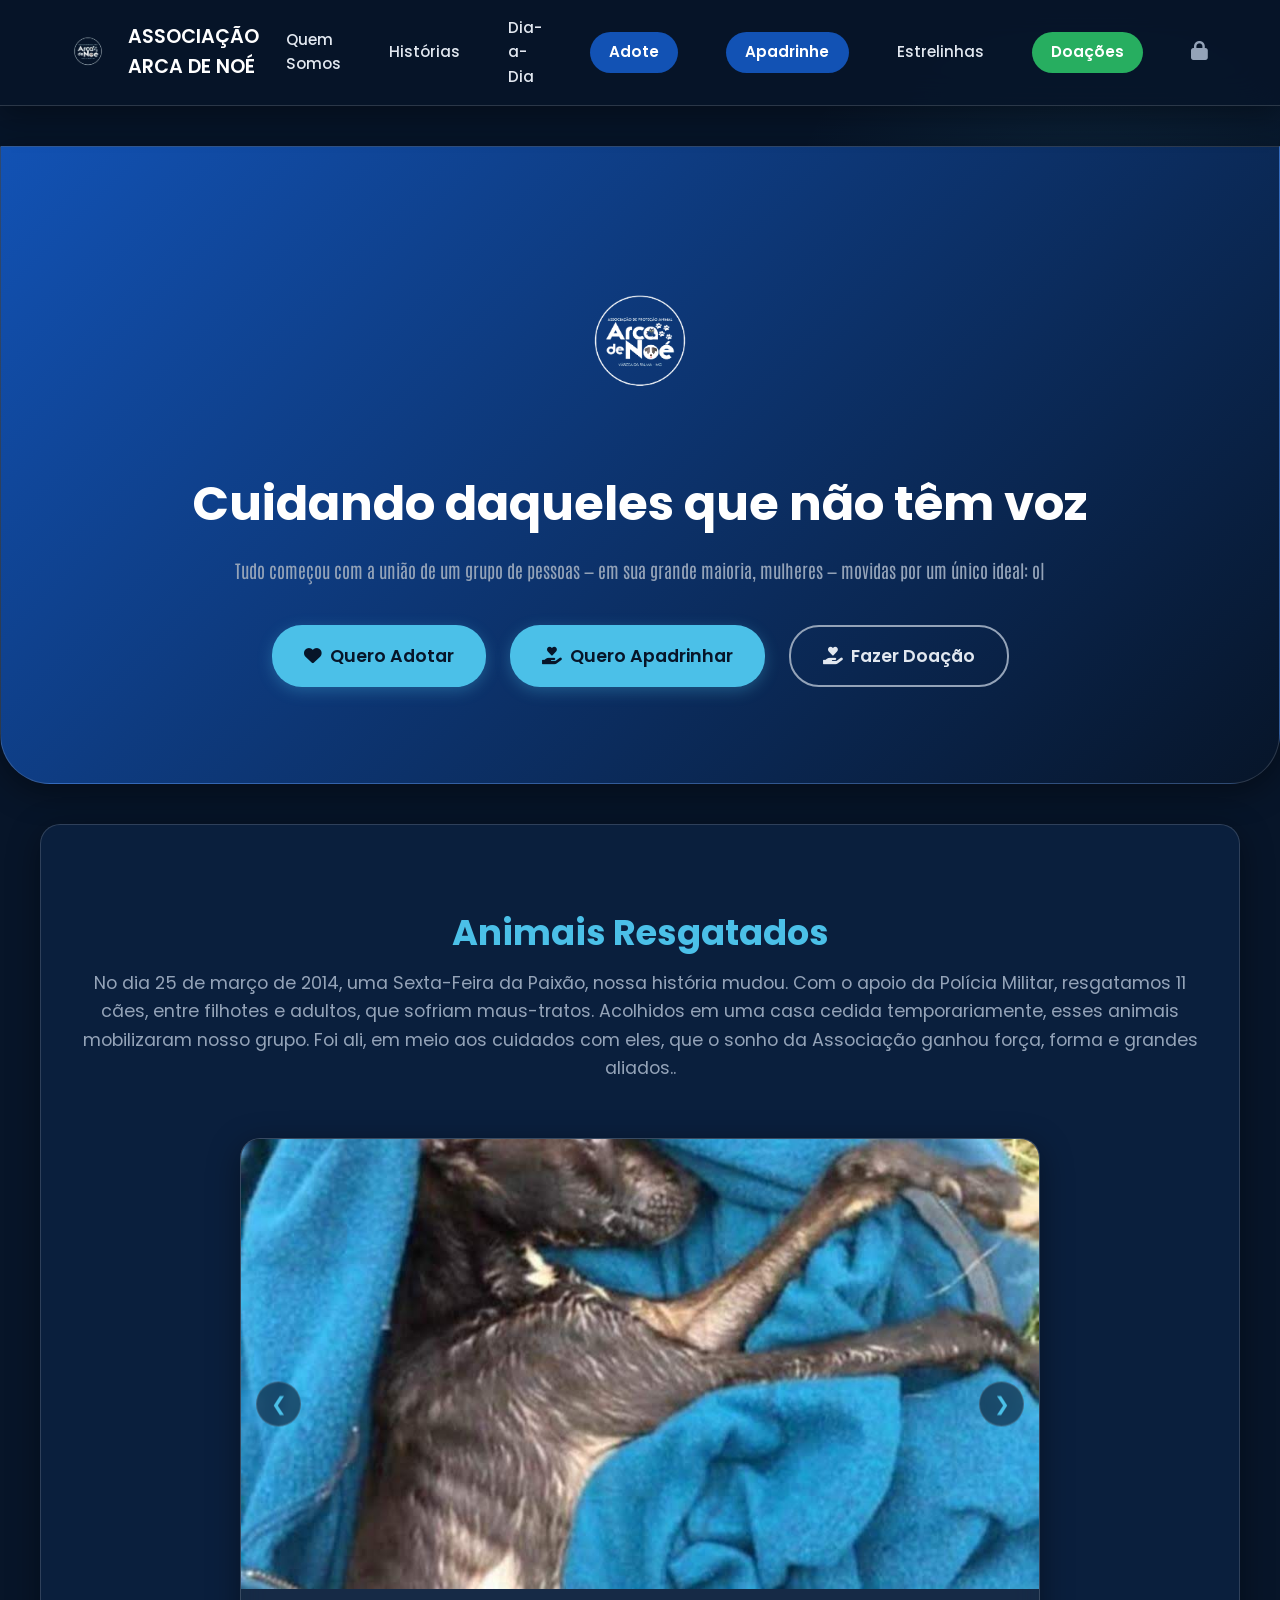
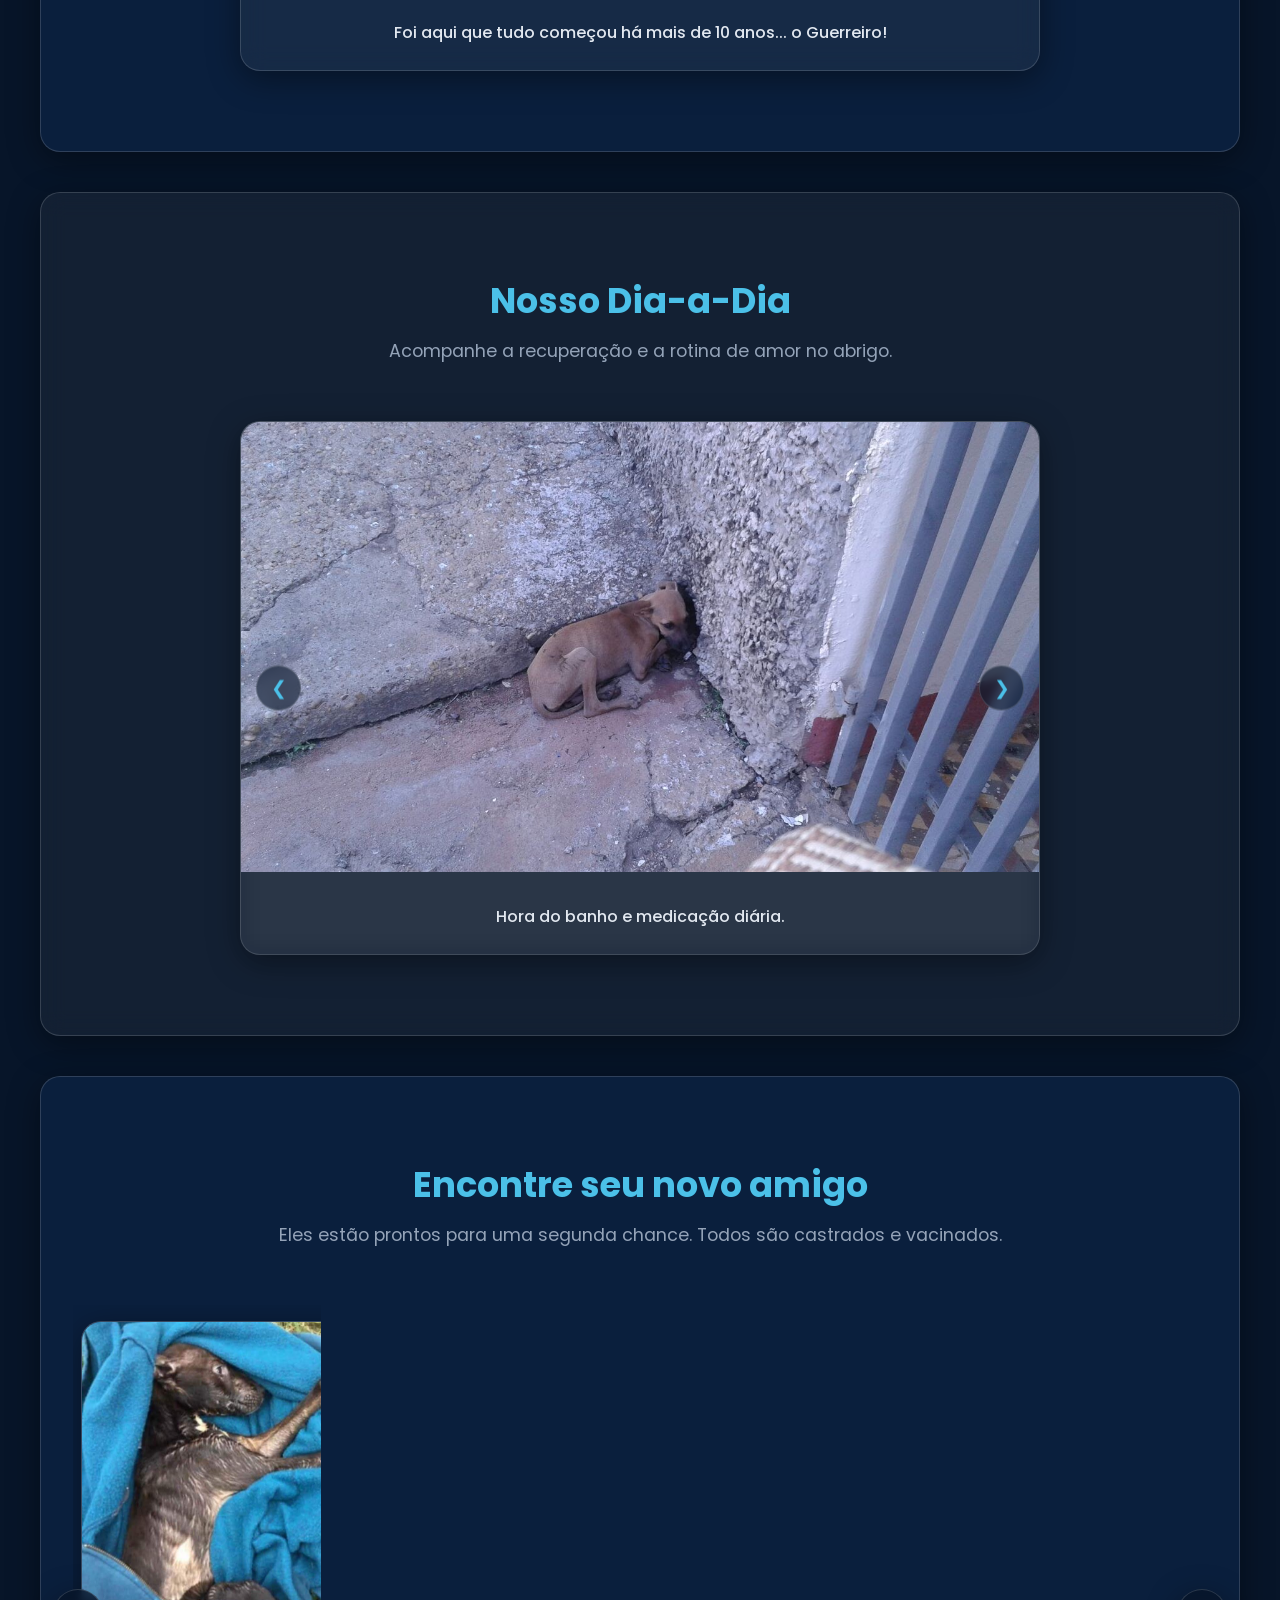
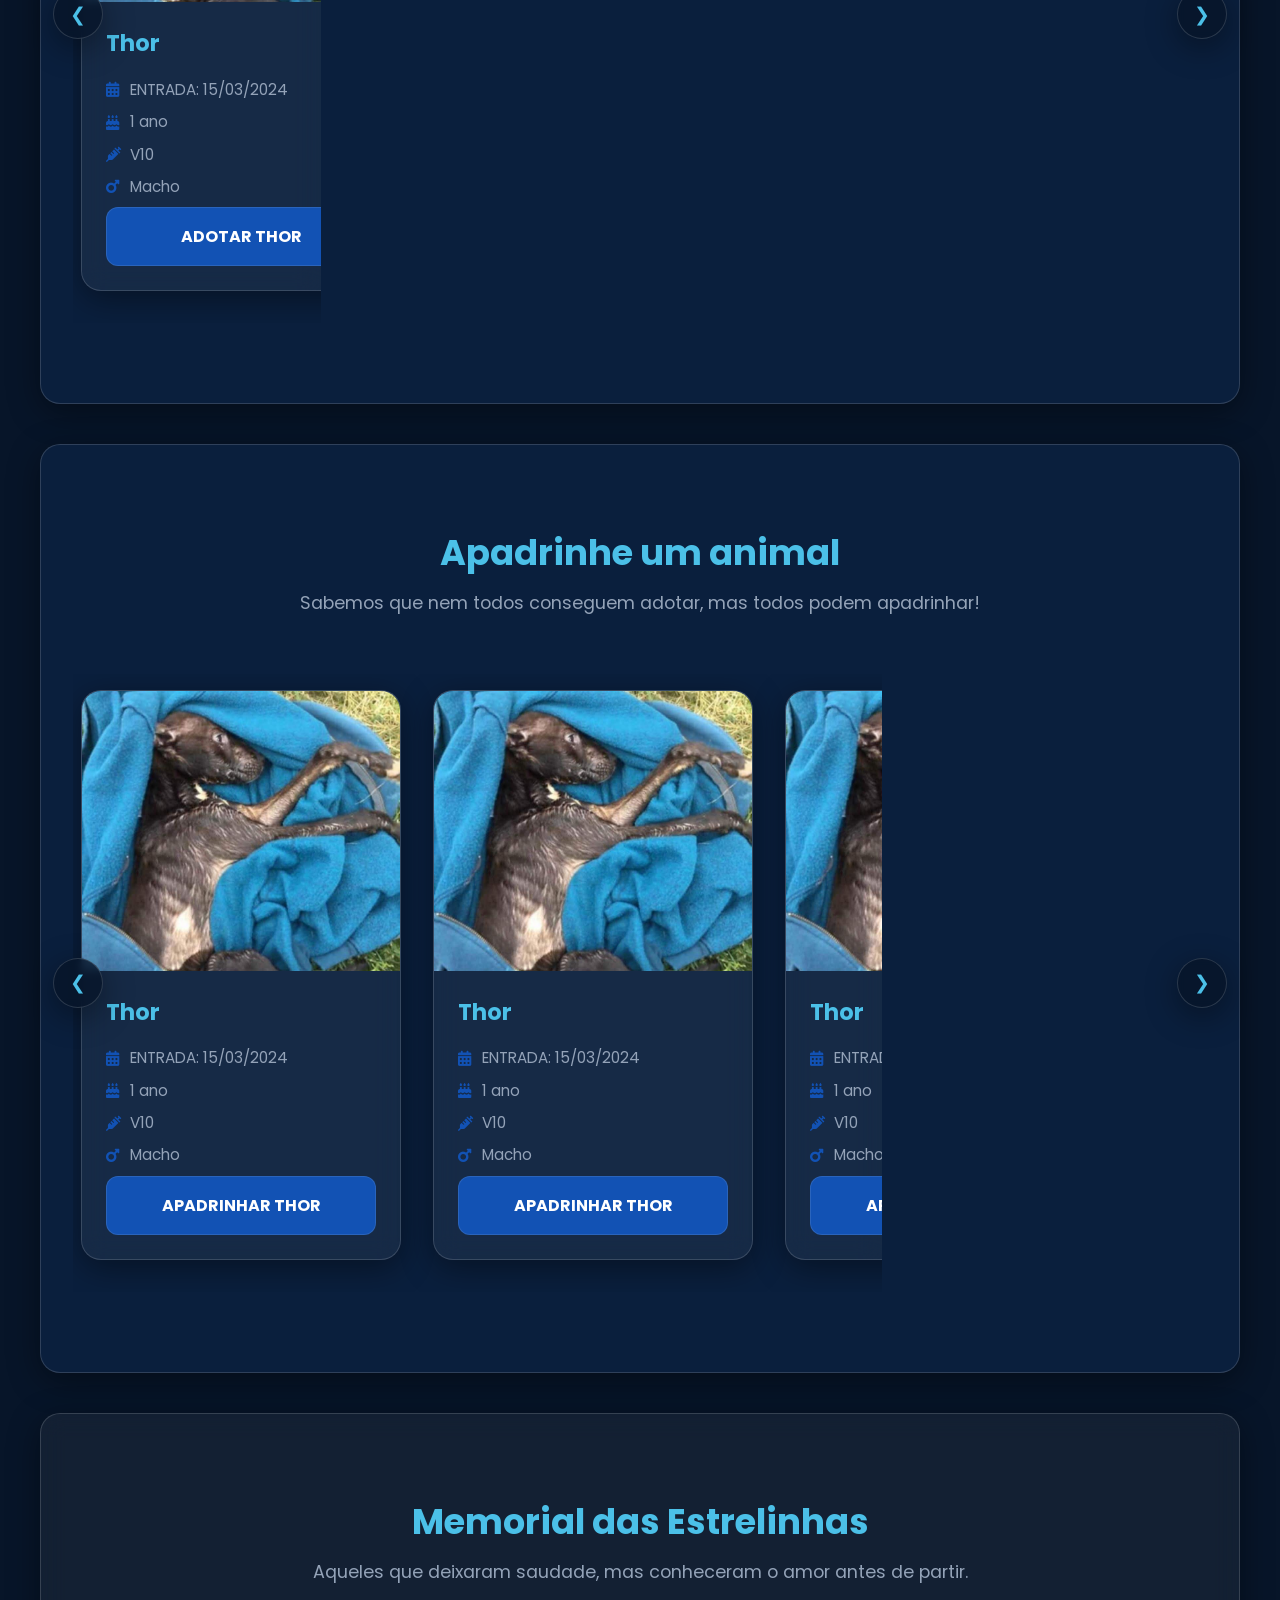
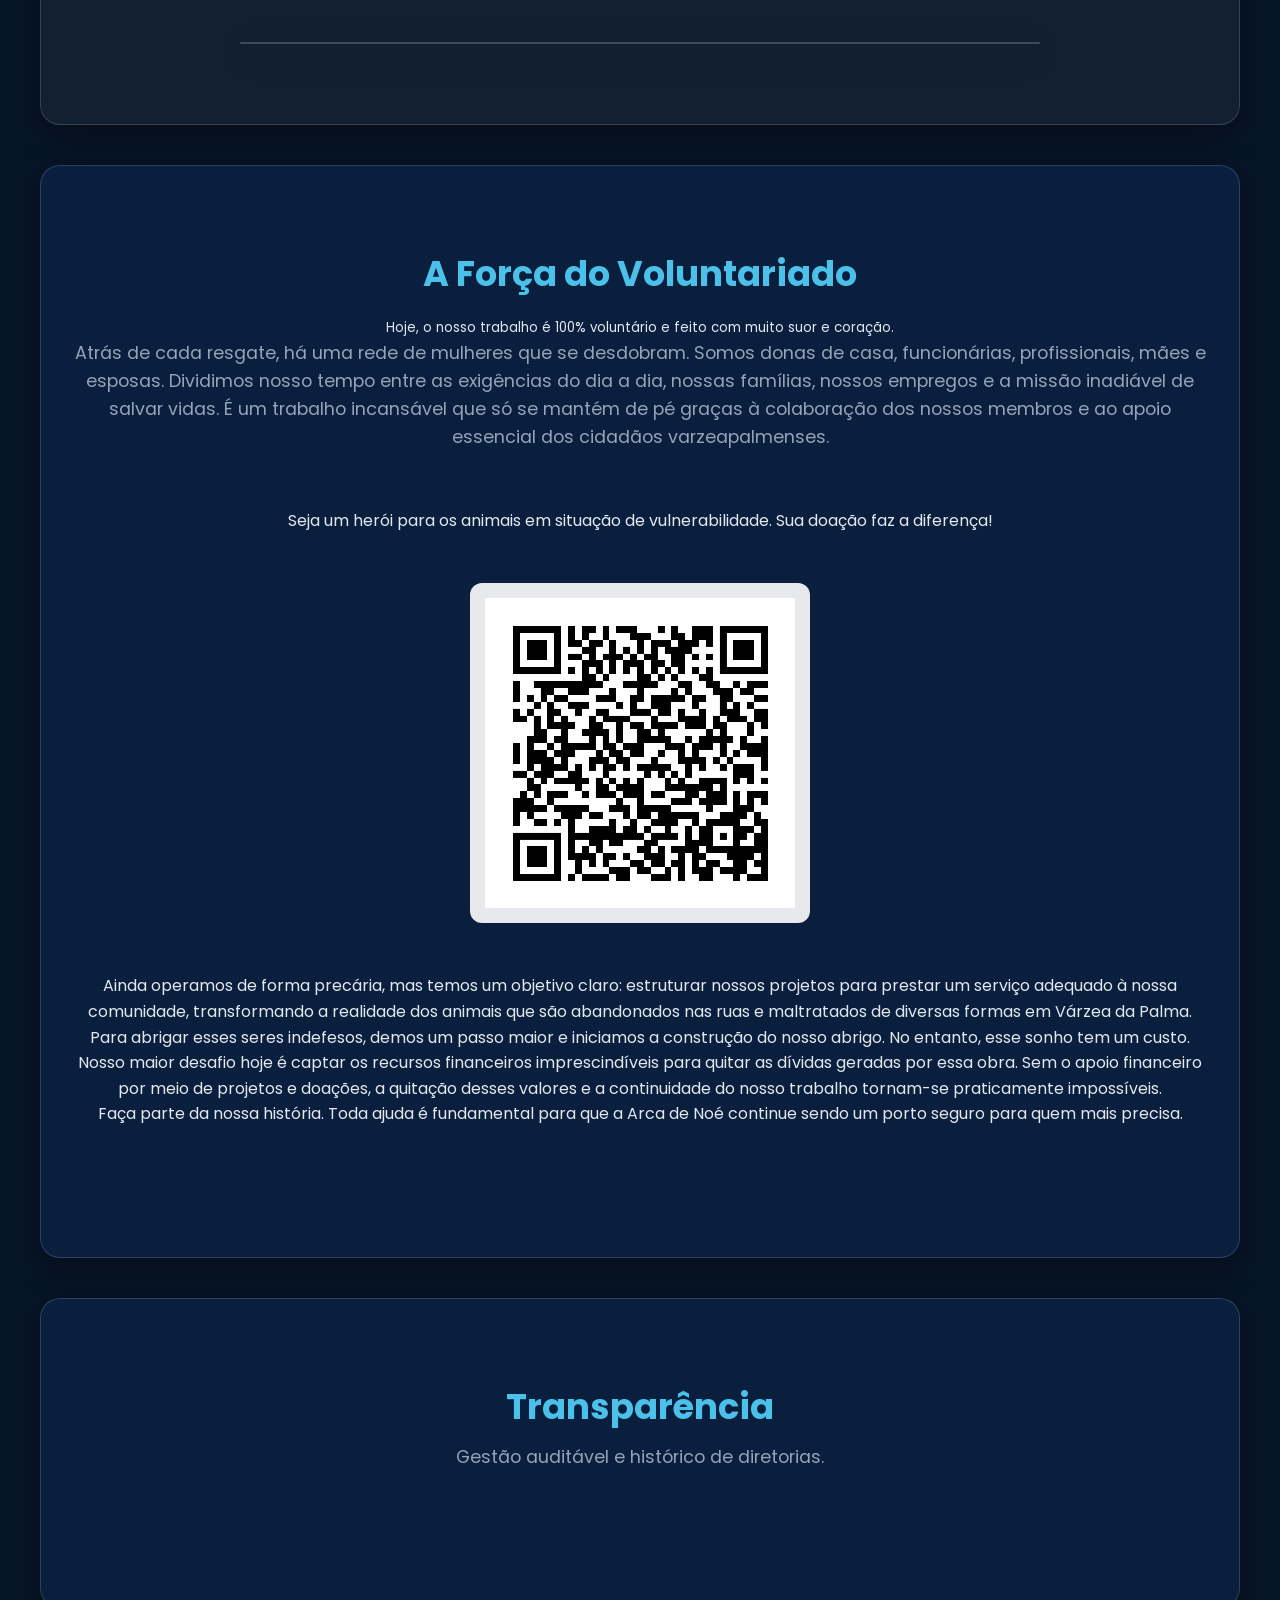
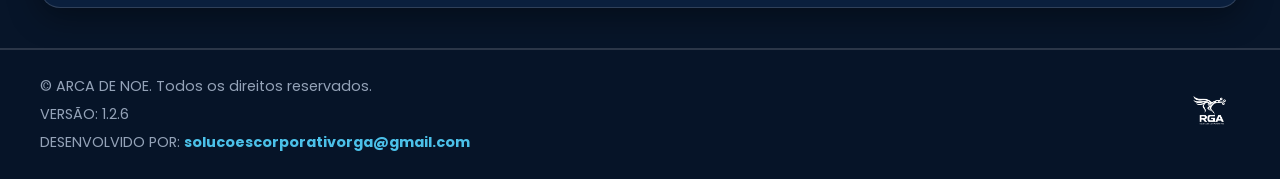
==== commit d57b736c: "Update" ====
--- a/index.html
+++ b/index.html
@@ -418,12 +418,34 @@
             </div>
         </div>
     </div>
+    <!-- Modal do Carrossel do Dia-a-Dia -->
+    <div class="modal-imagem-overlay hide" id="modal-diario-carrossel">
+        <div class="form-card form-card-login" style="text-align: center; max-width: 600px; width: 90%;">
+            <h3 id="titulo-modal-diario" style="margin-bottom: 15px; color: var(--cor-texto);">Dia-a-Dia</h3>
+
+            <!-- Container do Carrossel das Fotos -->
+            <div id="carrossel-modal-diario" class="carousel" style="margin-bottom: 15px; position: relative;">
+                <div id="container-itens-modal-diario"></div>
+                <button class="prev">❮</button>
+                <button class="next">❯</button>
+            </div>
+
+            <!-- Descrição da atividade -->
+            <p id="descricao-modal-diario"
+                style="margin-bottom: 20px; color: var(--cor-texto); text-align: left; background: rgba(0,0,0,0.2); padding: 12px; border-radius: 8px; font-size: 0.95rem;">
+            </p>
+
+            <div class="botoes-form">
+                <button type="button" class="btn-fechar" id="fechar-modal-diario">Fechar</button>
+            </div>
+        </div>
+    </div>
 
     <footer>
 
         <div>
             <p>&copy; ARCA DE NOE. Todos os direitos reservados.</p>
-            <p>VERSÃO: <span>1.2.5</span> </p>
+            <p>VERSÃO: <span>1.2.6</span> </p>
             <p>DESENVOLVIDO POR: <a href="mailto:solucoescorporativorga@gmail.com">solucoescorporativorga@gmail.com</a>
             </p>
         </div>
@@ -432,7 +454,7 @@
                 style="max-width: 60px;">
         </div>
     </footer>
-    </div>
+
 
     <script src="scripts/script.js"></script>
 </body>
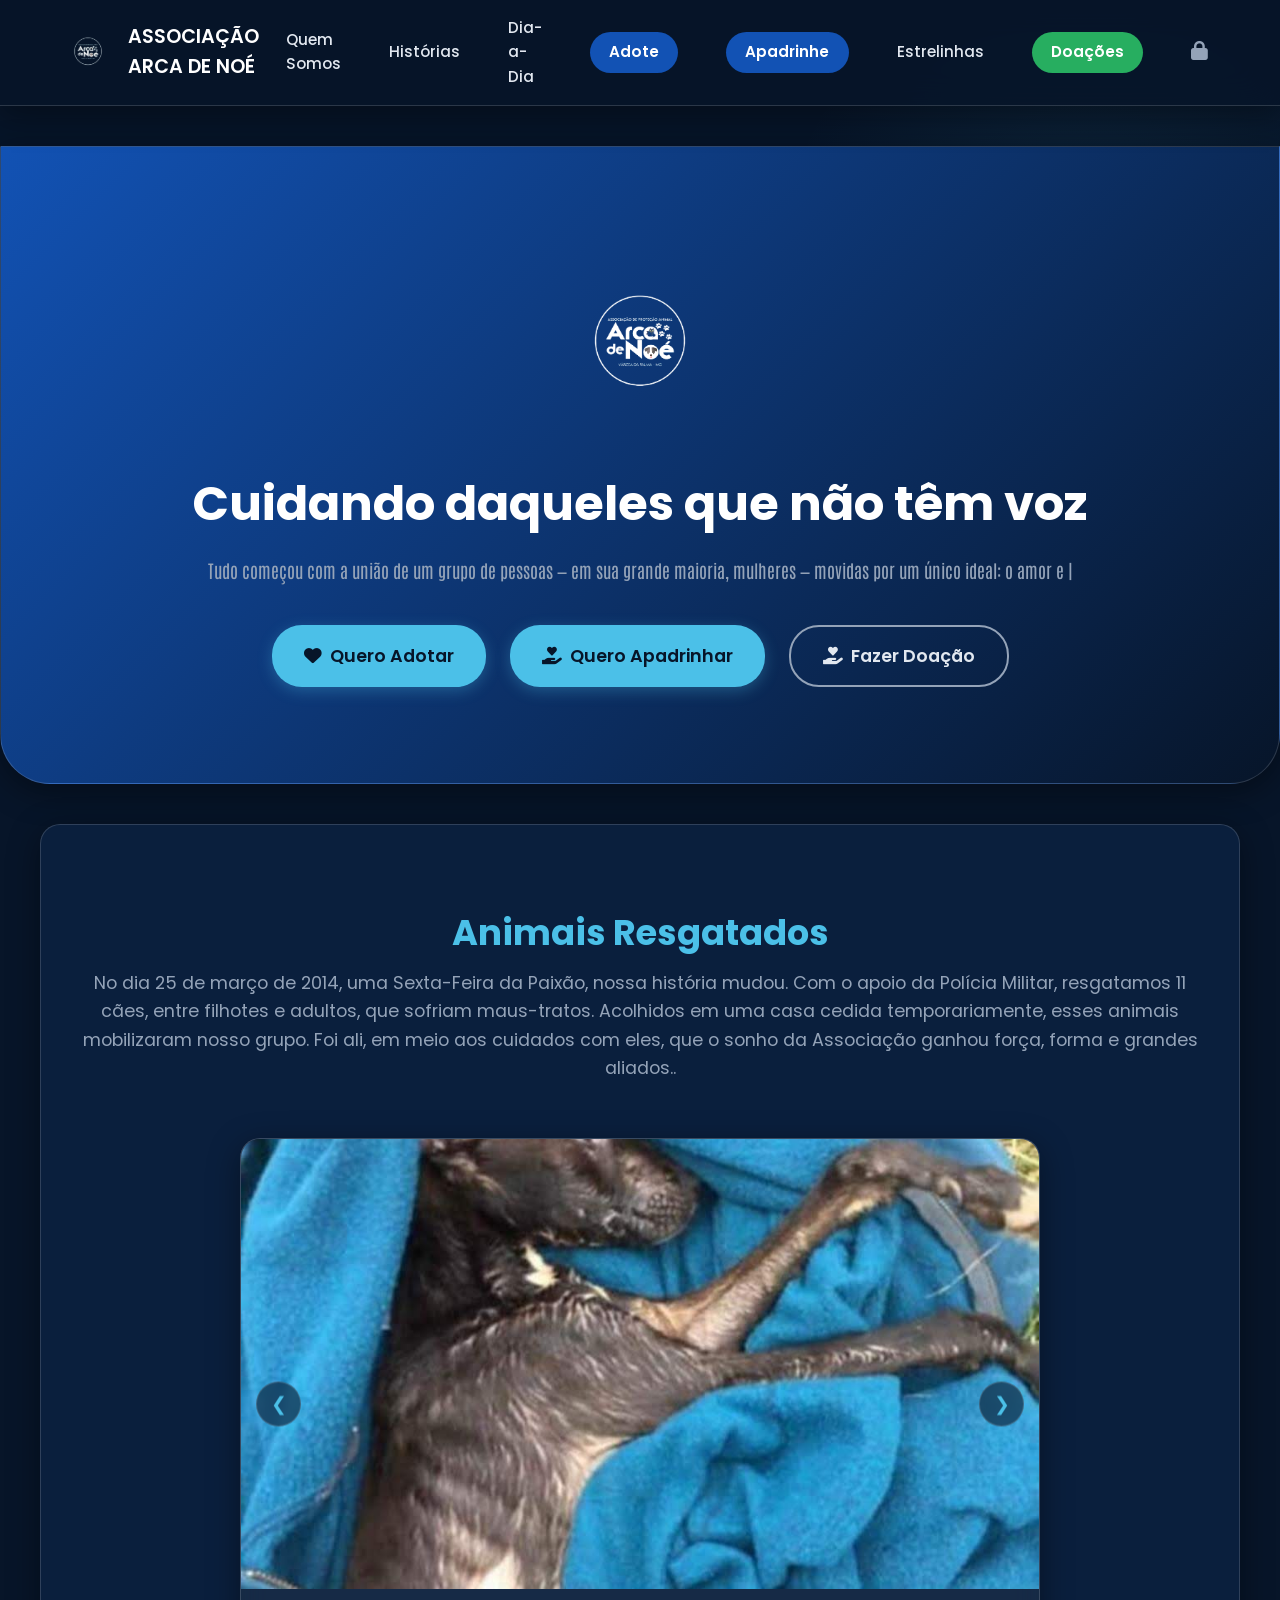
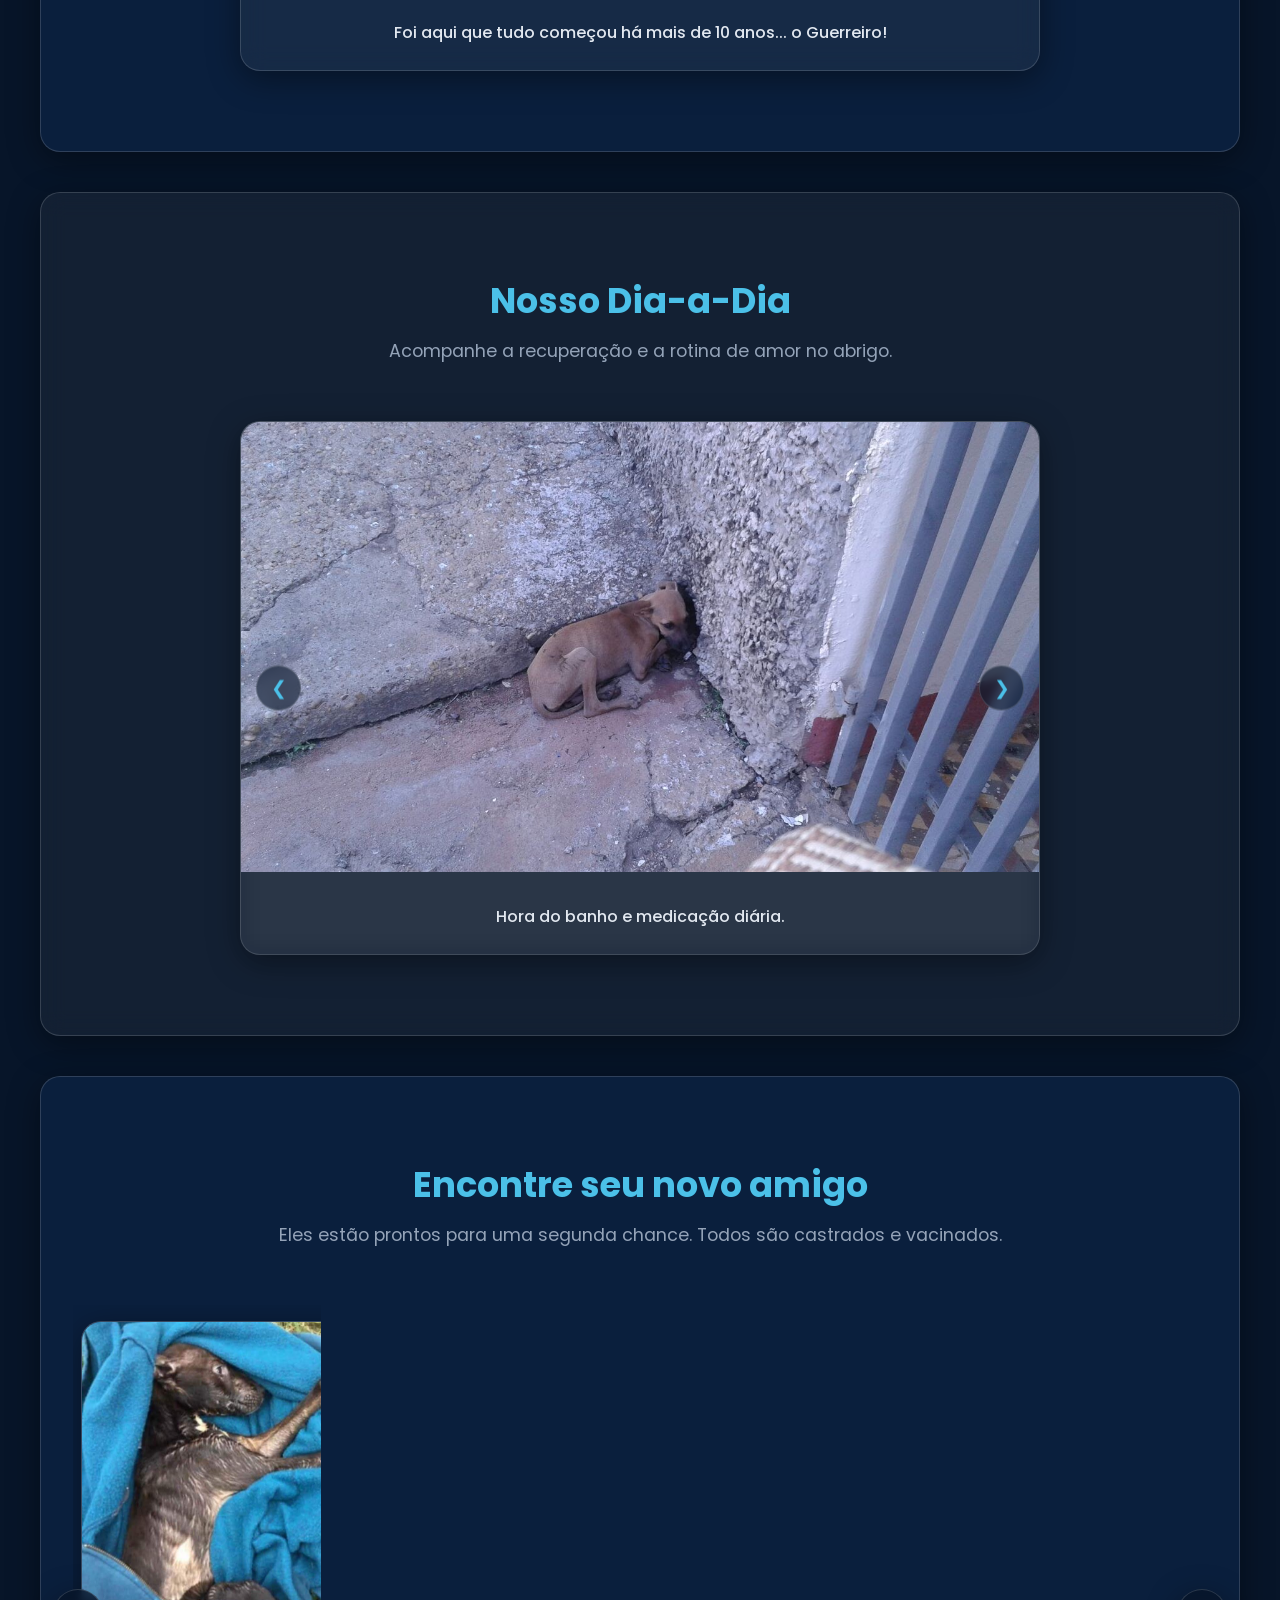
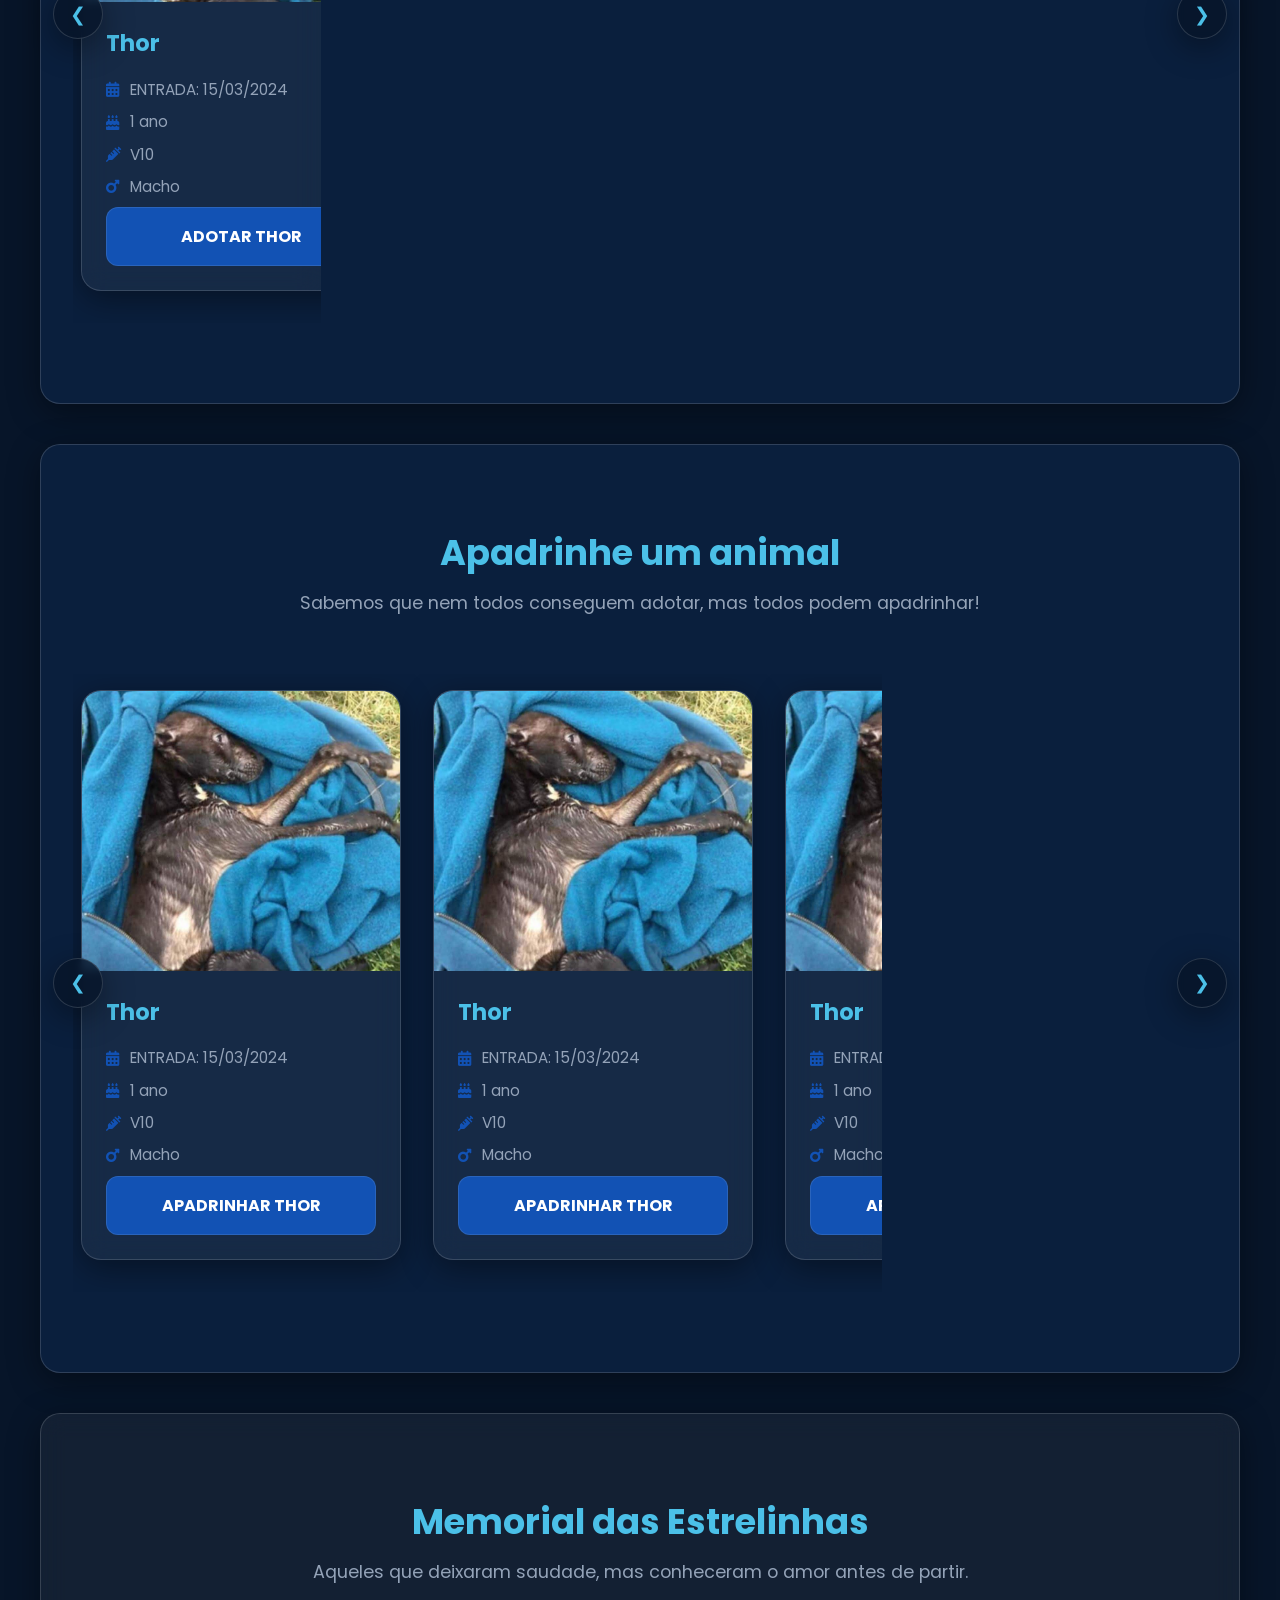
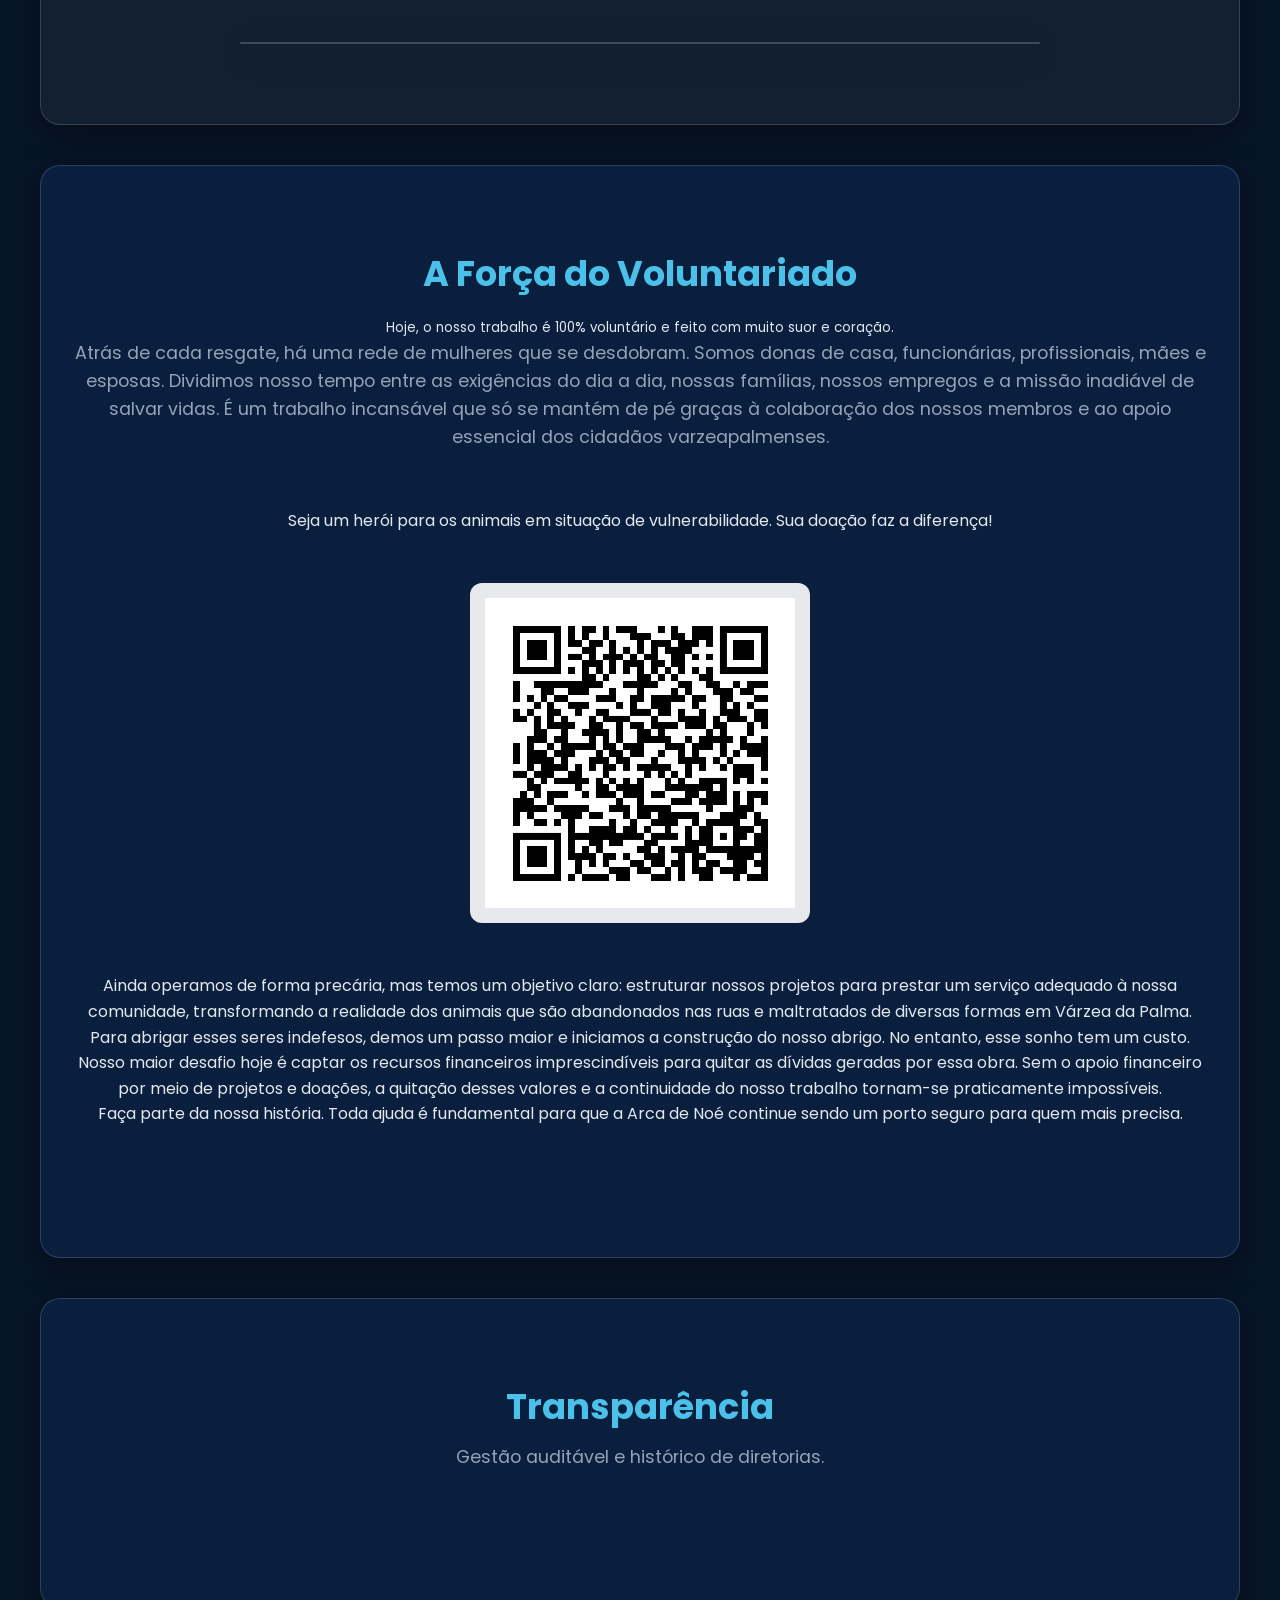
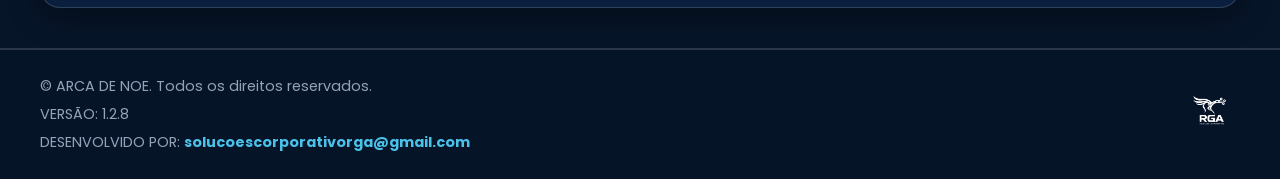
==== commit 1e3146e0: "Update" ====
--- a/index.html
+++ b/index.html
@@ -445,7 +445,7 @@
 
         <div>
             <p>&copy; ARCA DE NOE. Todos os direitos reservados.</p>
-            <p>VERSÃO: <span>1.2.6</span> </p>
+            <p>VERSÃO: <span>1.2.8</span> </p>
             <p>DESENVOLVIDO POR: <a href="mailto:solucoescorporativorga@gmail.com">solucoescorporativorga@gmail.com</a>
             </p>
         </div>
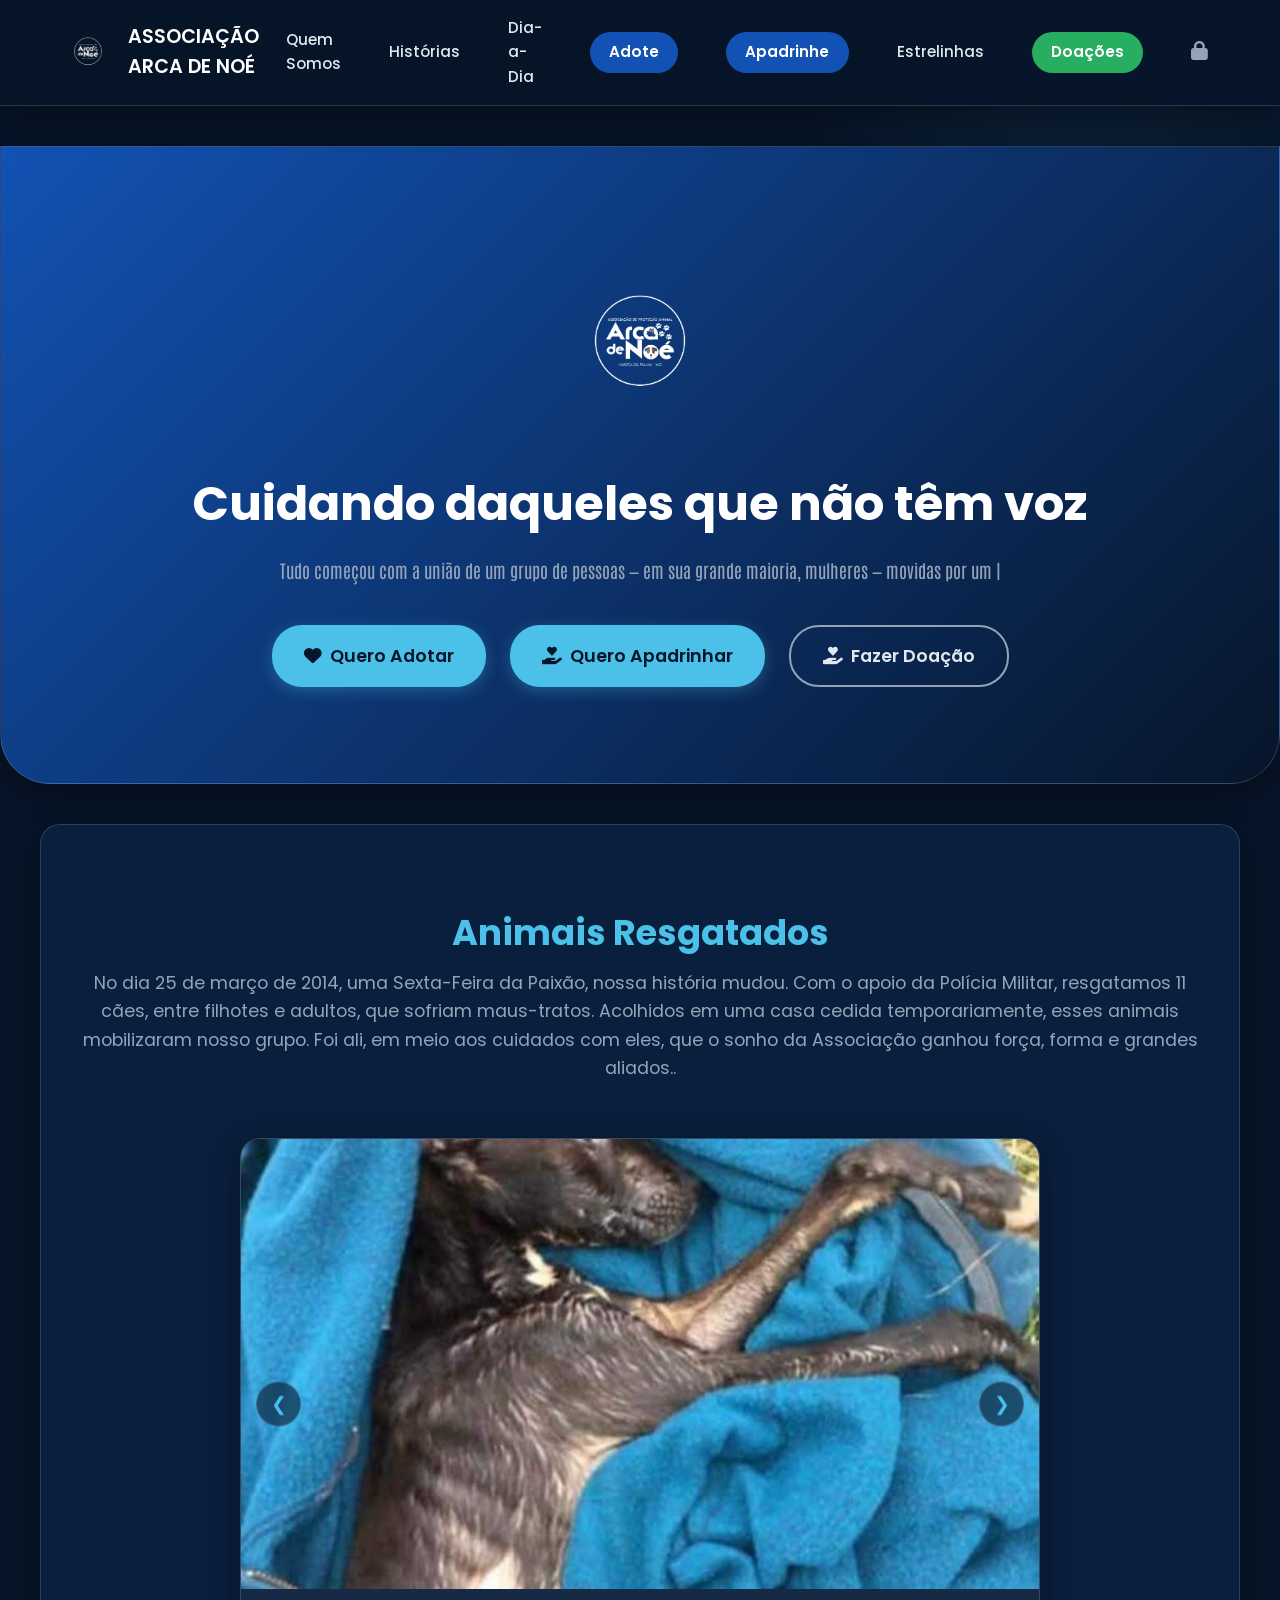
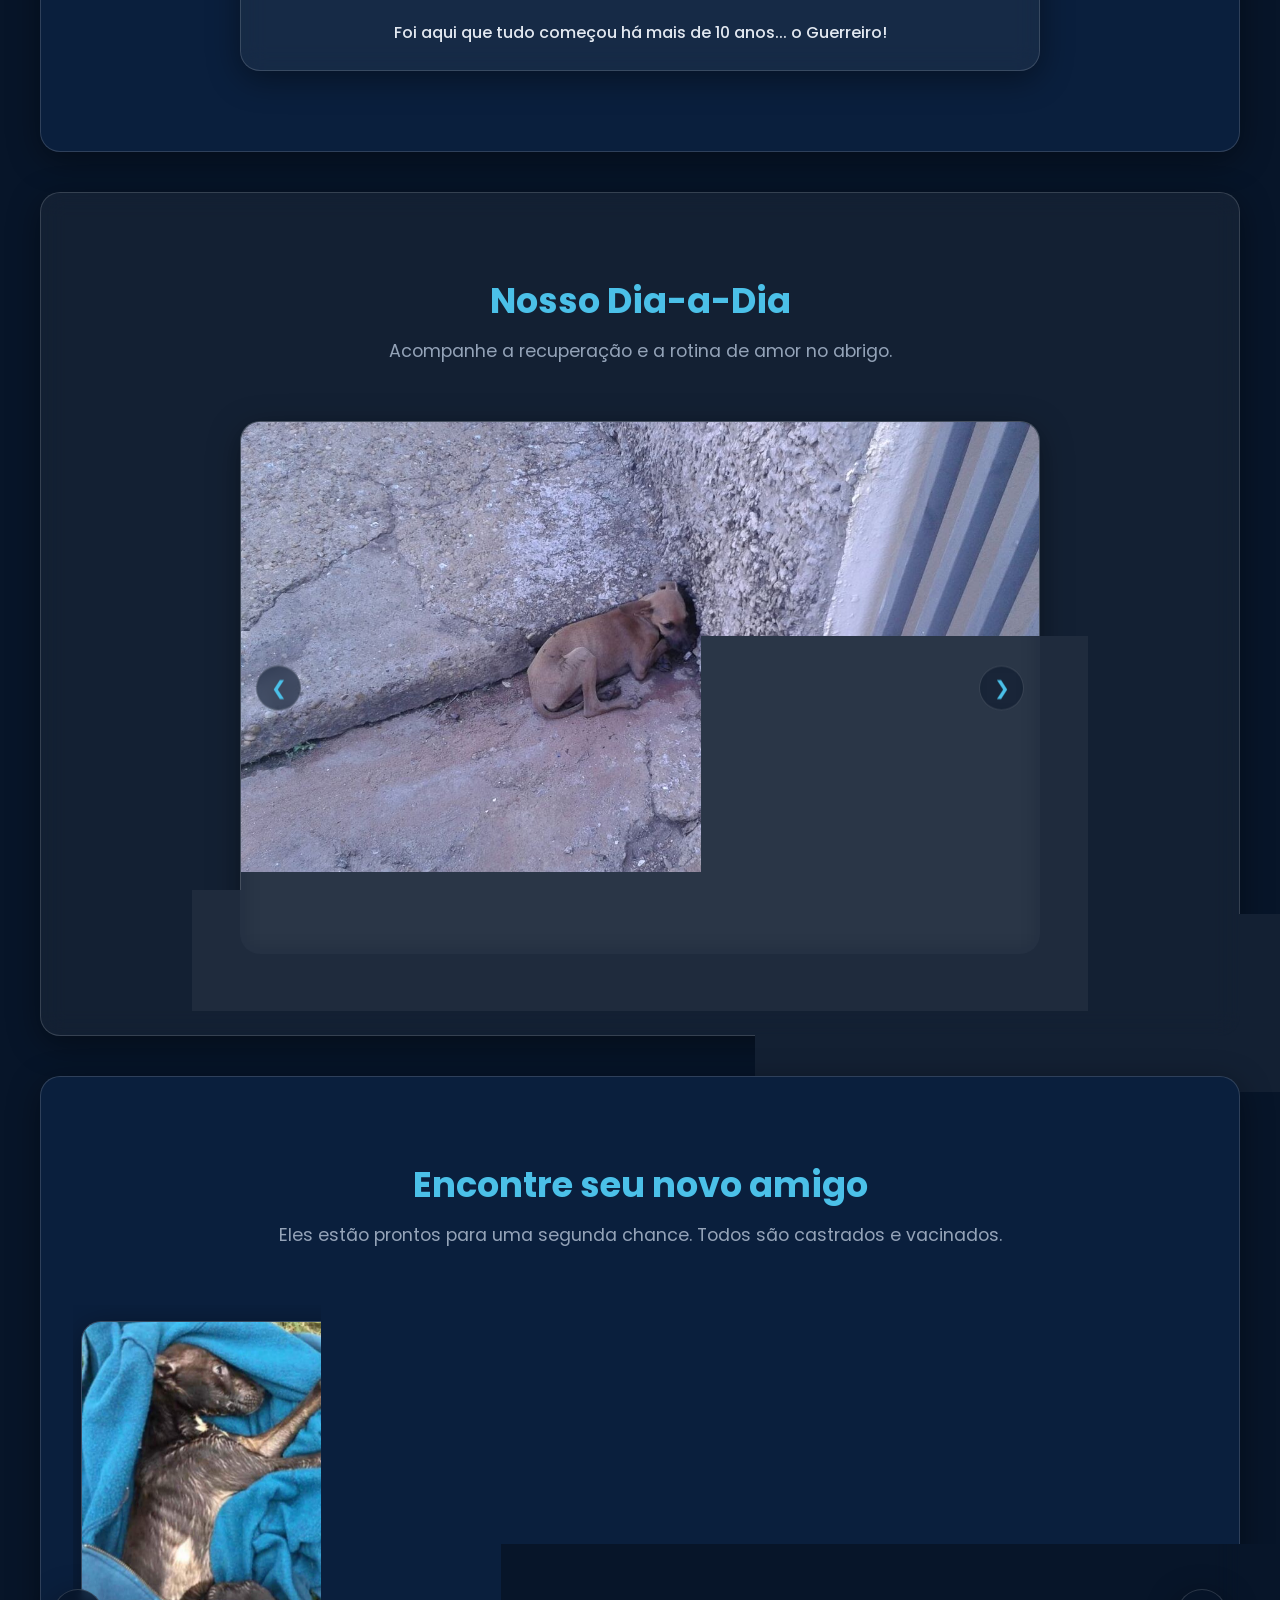
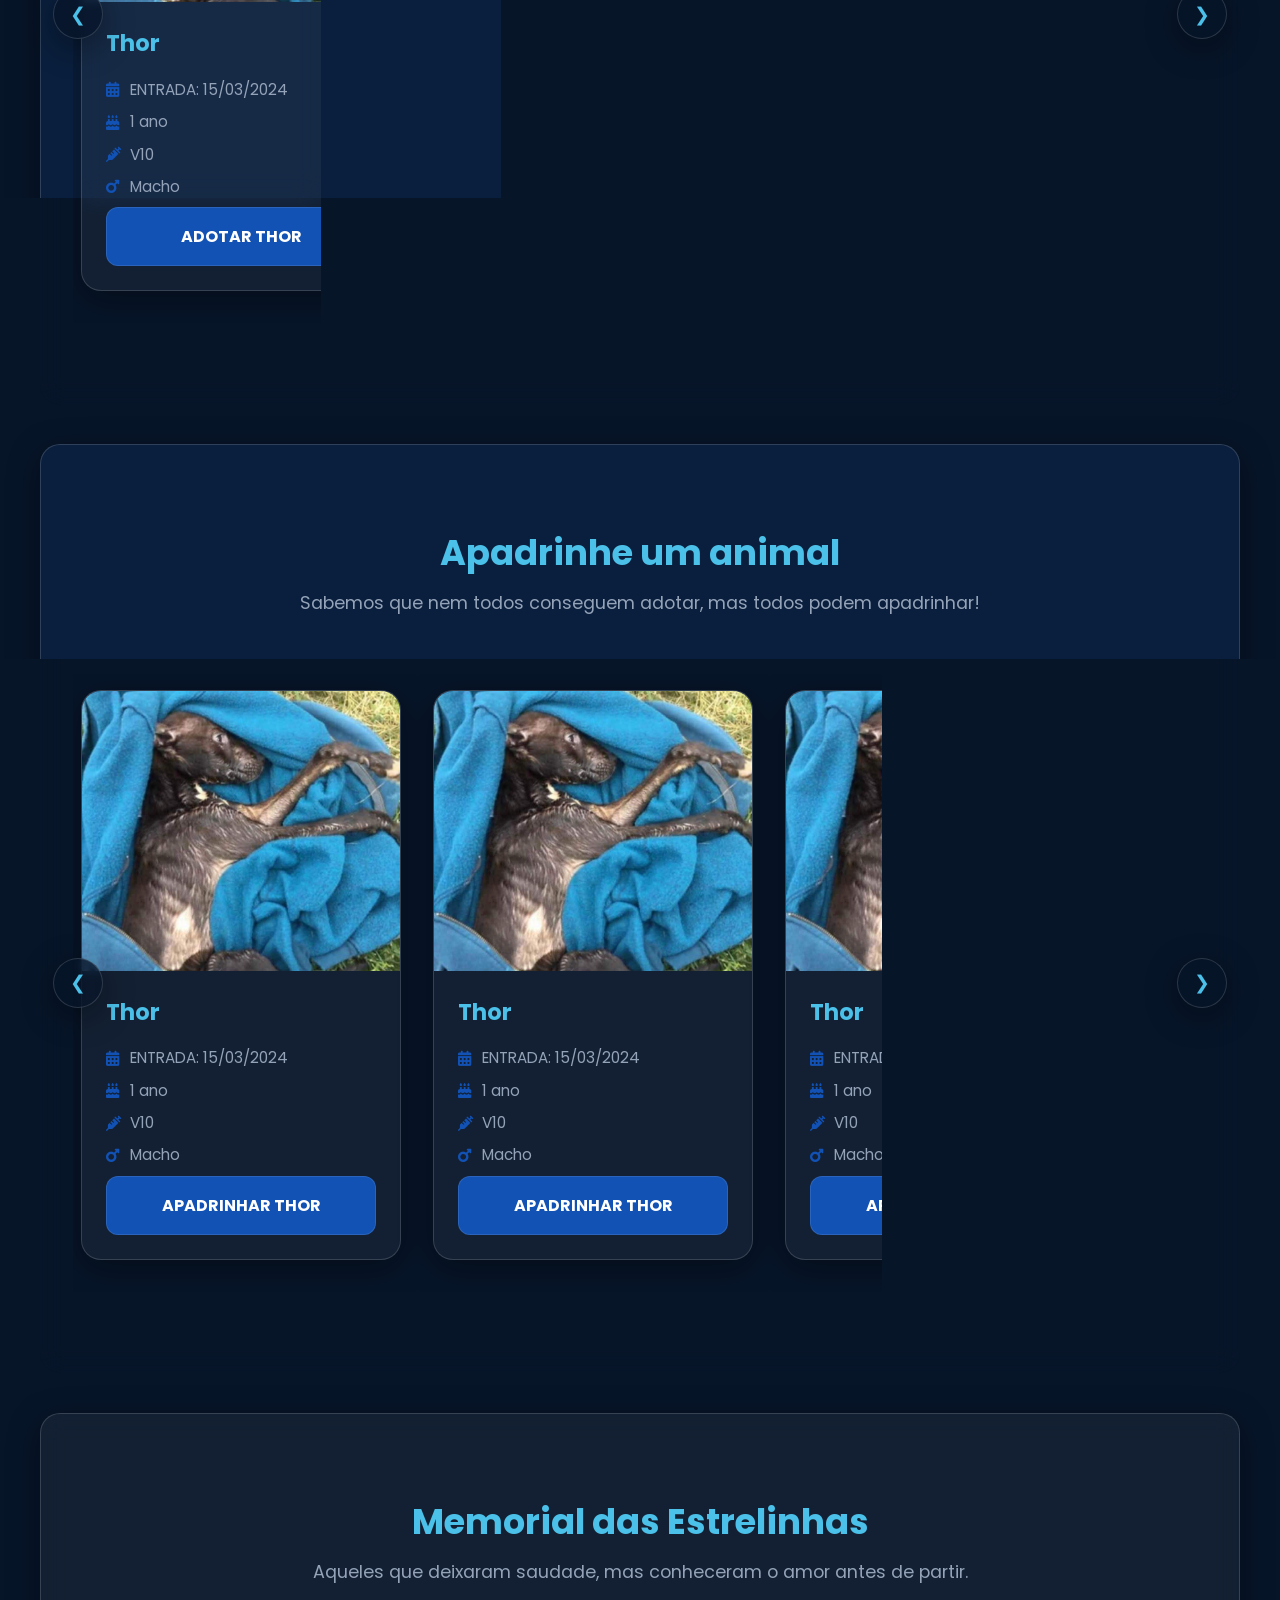
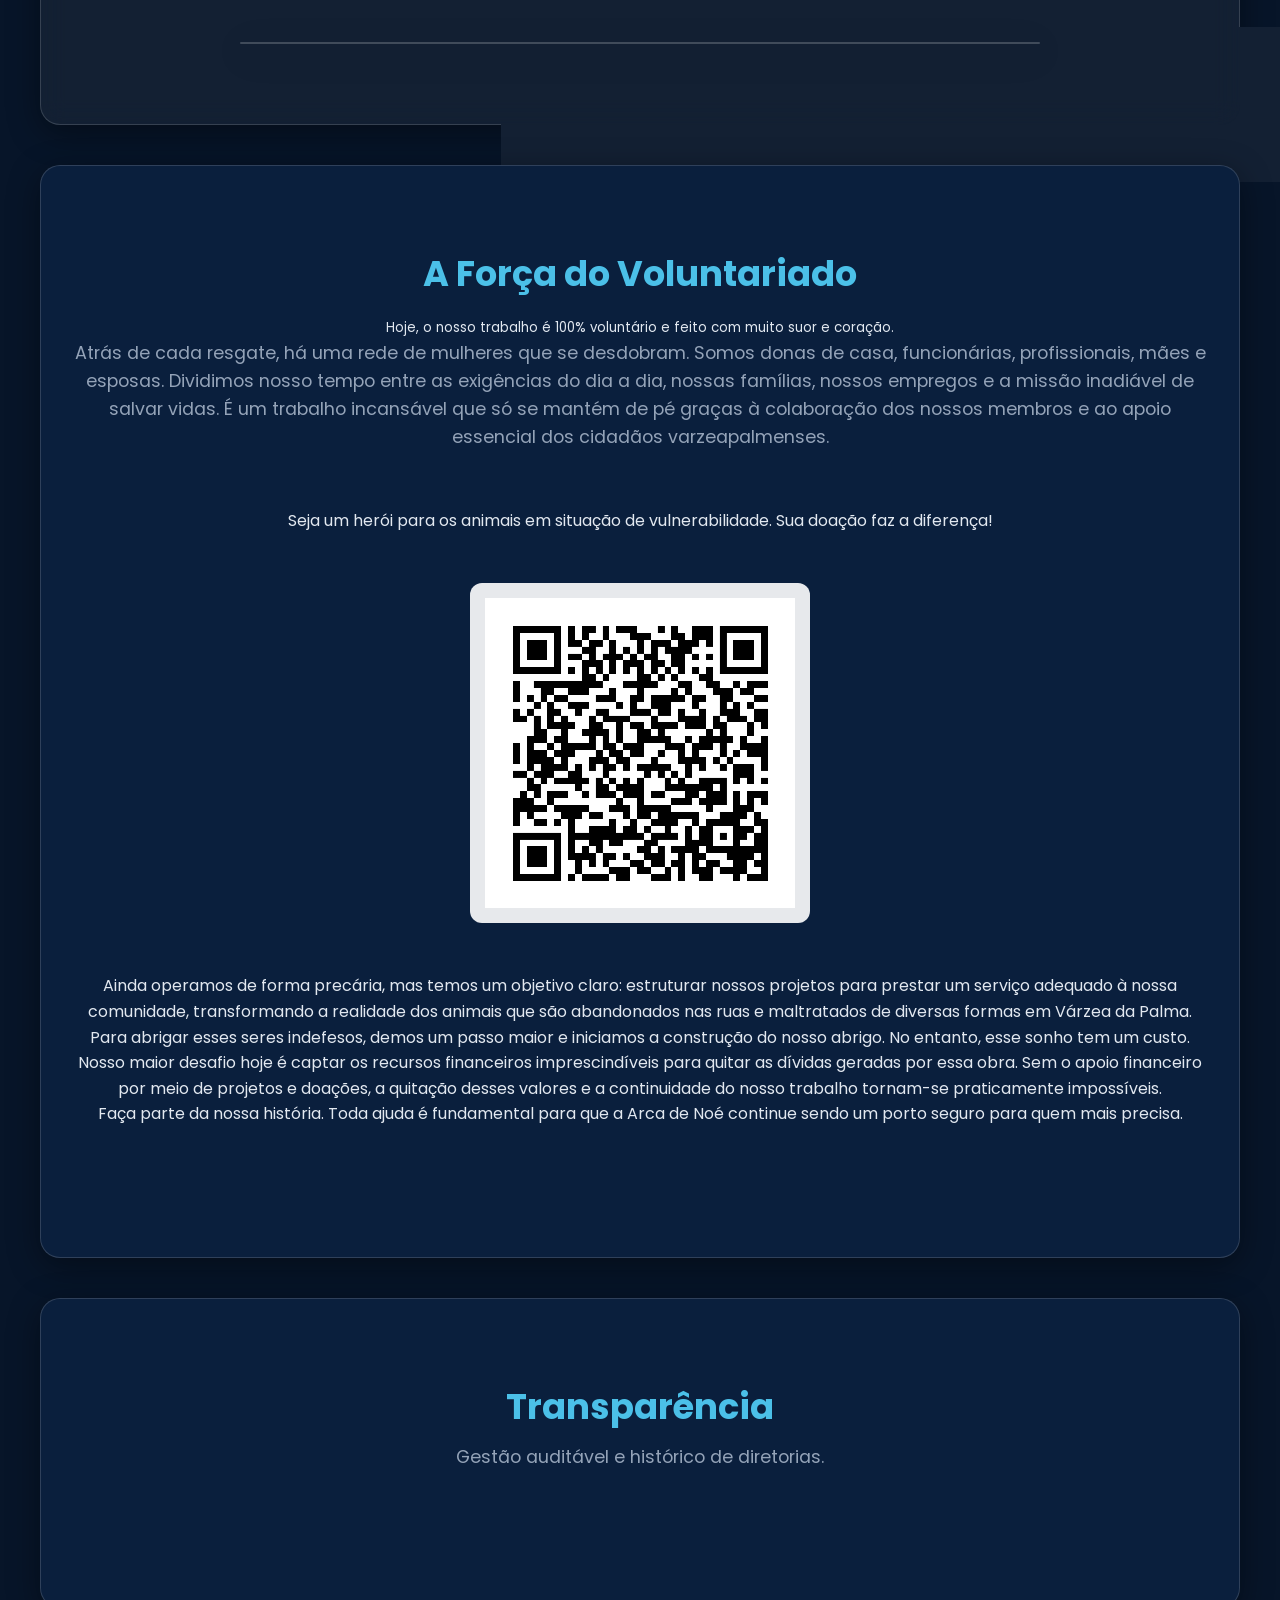
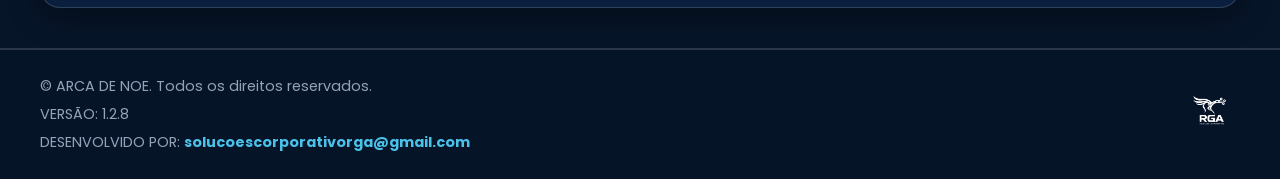
==== commit 4104c985: "update" ====
--- a/index.html
+++ b/index.html
@@ -5,6 +5,11 @@
     <meta charset="UTF-8">
     <meta name="viewport" content="width=device-width, initial-scale=1.0">
     <title>ARCA DE NOÉ | Resgate Animal</title>
+    <meta name="description"
+        content="A Associação Arca de Noé atua no resgate, cuidado e adoção de animais em situação de vulnerabilidade em Várzea da Palma. Ajude-nos a salvar vidas!">
+    <meta name="keywords"
+        content="resgate animal, adoção de cachorros, arca de noé, várzea da palma, apadrinhar animais, doação">
+    <meta name="google-site-verification" content="ubbafU73s3Y9O3kJV8VAmpwmEzr2bQlMLMvygGuMkIE" />
     <link rel="stylesheet" href="styles/style.css">
     <link rel="stylesheet" href="https://cdnjs.cloudflare.com/ajax/libs/font-awesome/6.0.0/css/all.min.css">
 
@@ -12,6 +17,13 @@
     <link rel="preconnect" href="https://fonts.googleapis.com">
     <link rel="preconnect" href="https://fonts.gstatic.com" crossorigin>
     <link href="https://fonts.googleapis.com/css2?family=Antonio:wght@700&display=swap" rel="stylesheet">
+    <meta property="og:title" content="ARCA DE NOÉ | Resgate Animal">
+    <meta property="og:description"
+        content="Cuidando daqueles que não têm voz. Conheça nossa história e saiba como adotar ou doar.">
+    <meta property="og:image" content="https://arca-de-noe-phi.vercel.app/assets/imgs/logo.png">
+    <meta property="og:url" content="https://arca-de-noe-phi.vercel.app">
+    <link rel="canonical" href="https://arca-de-noe-phi.vercel.app">
+
 </head>
 
 <body>
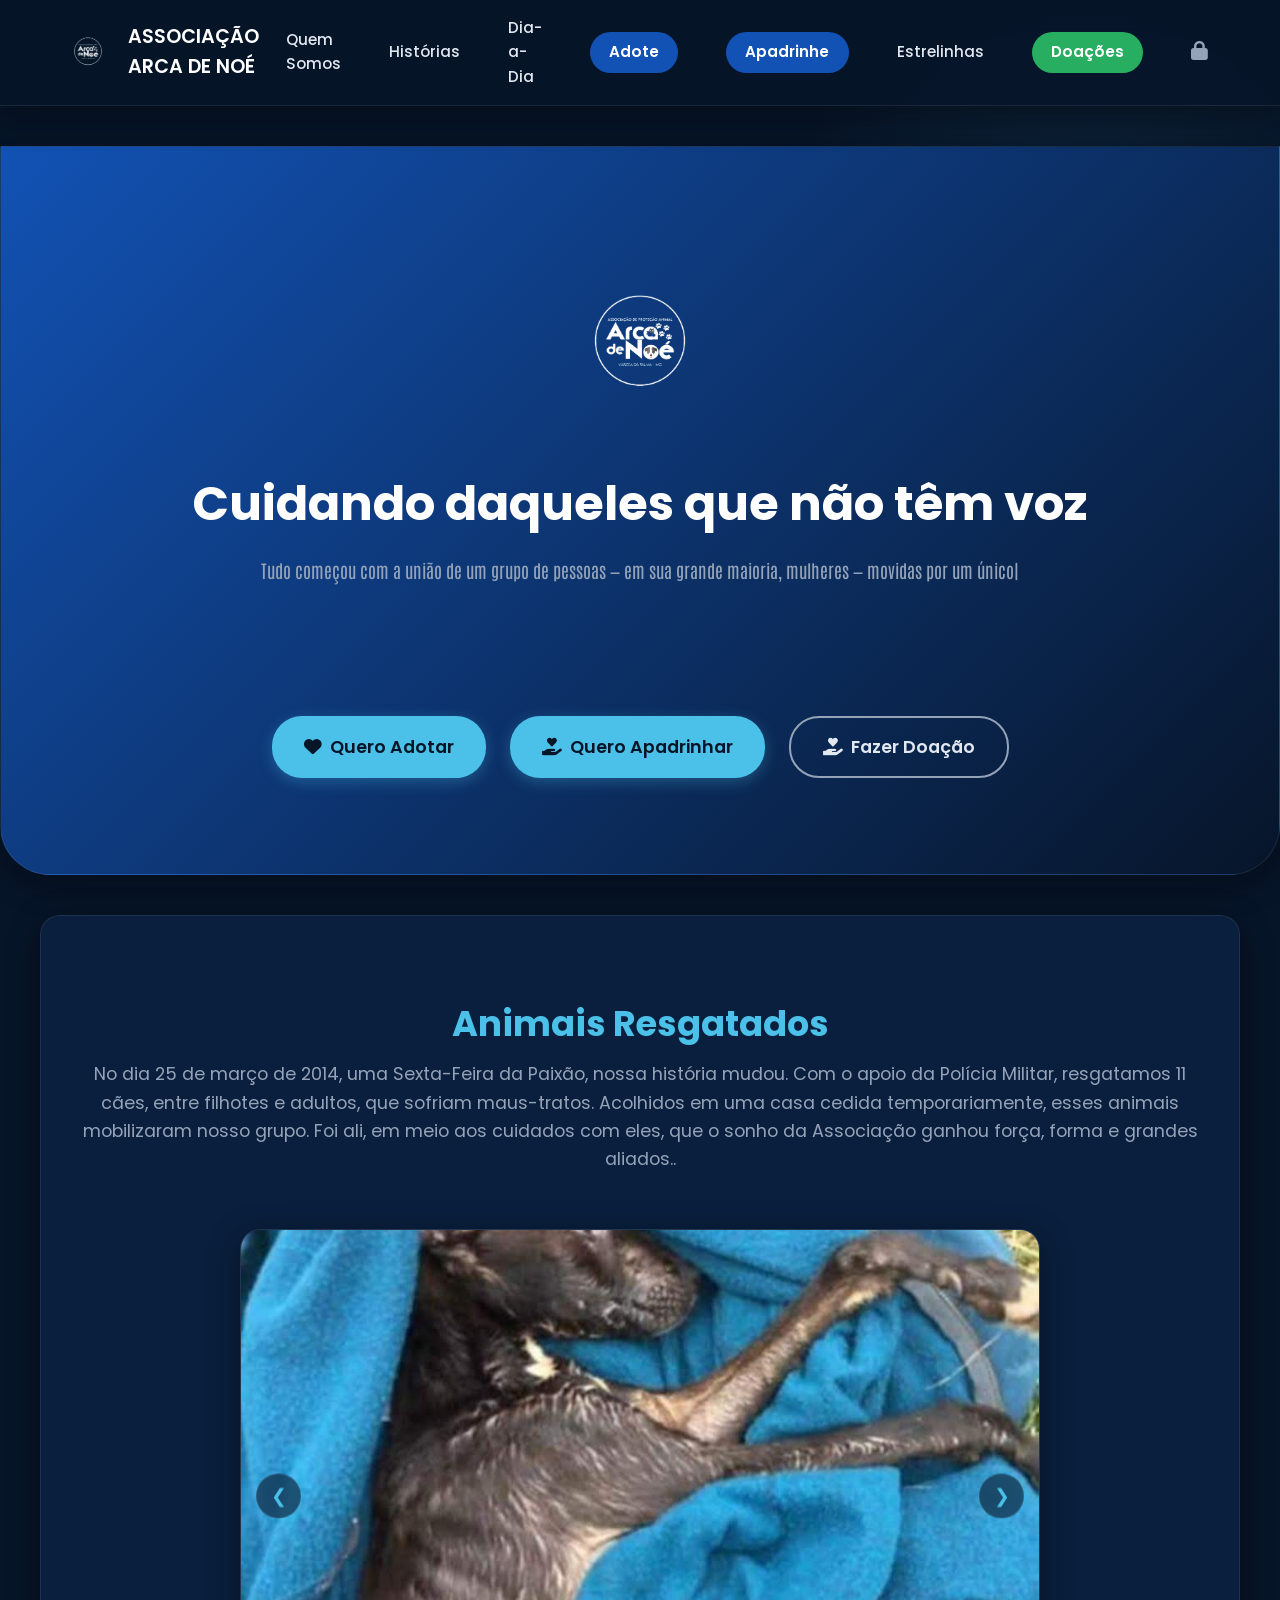
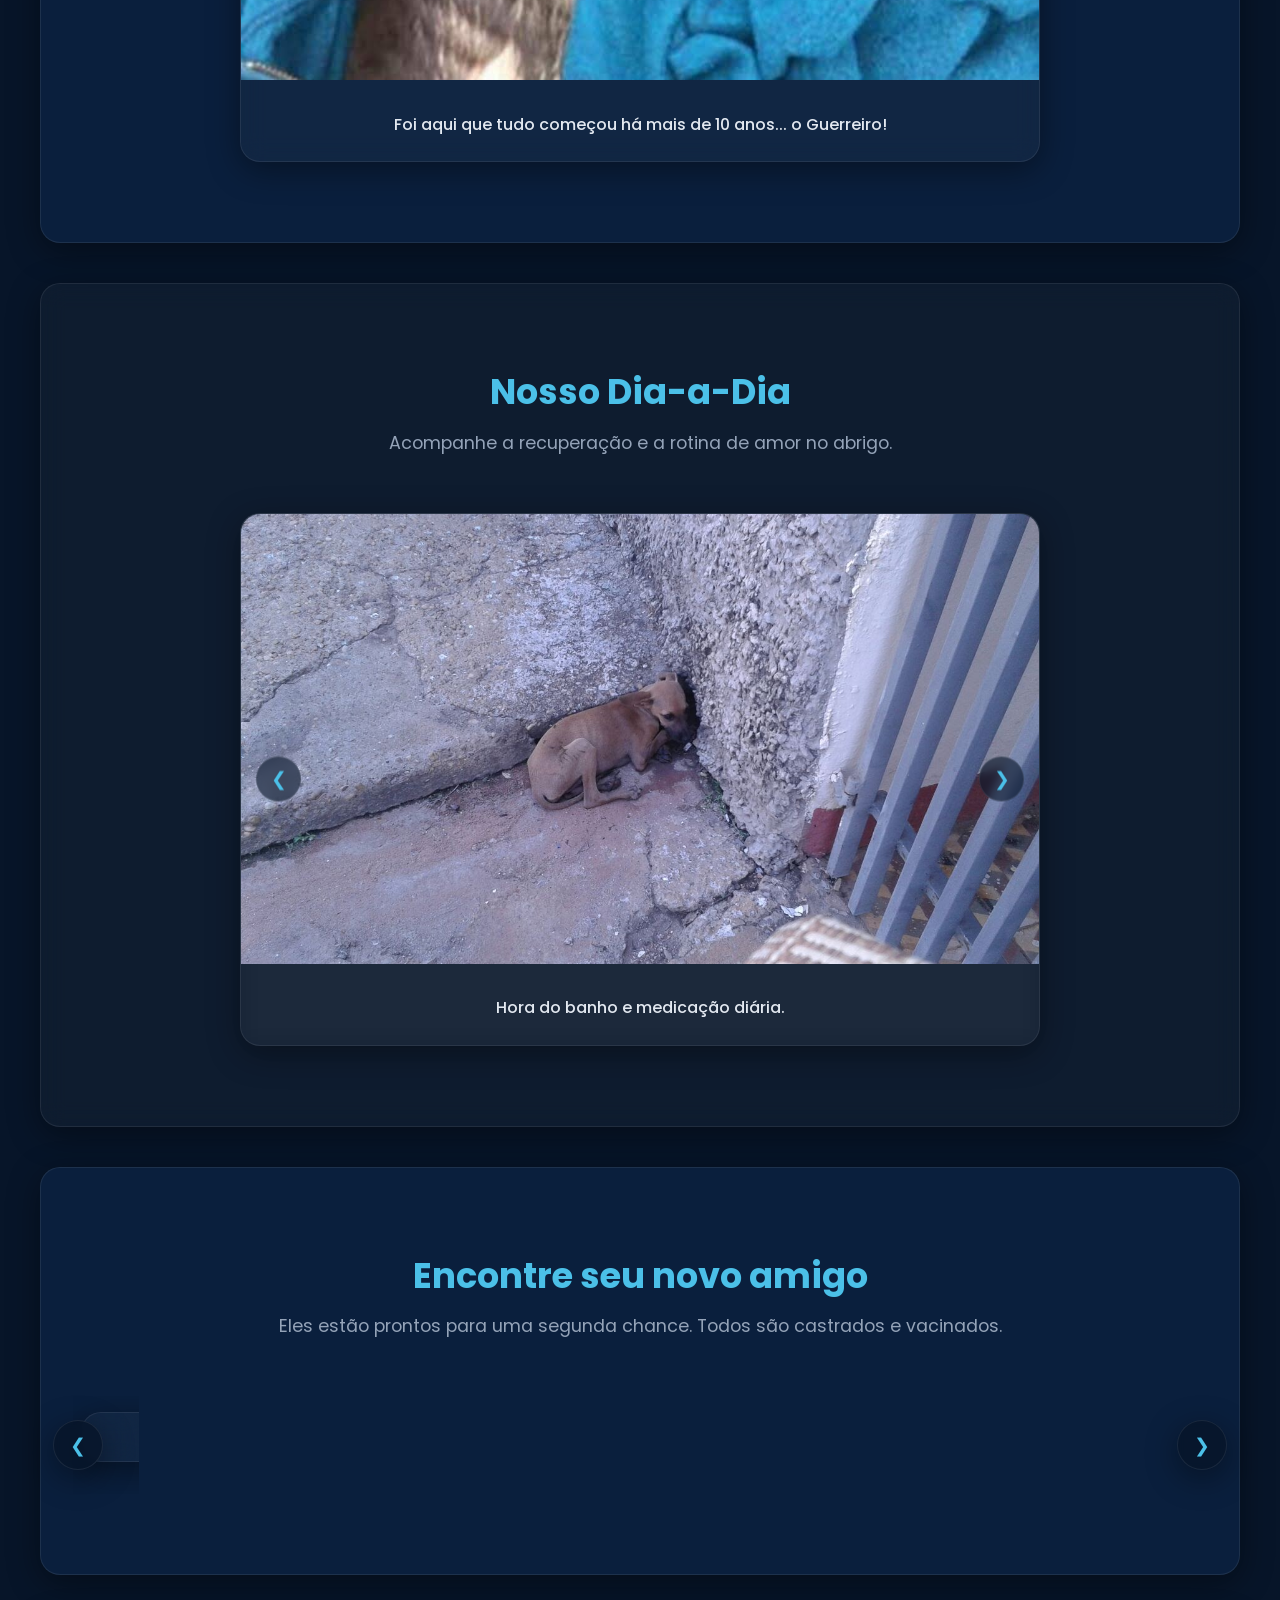
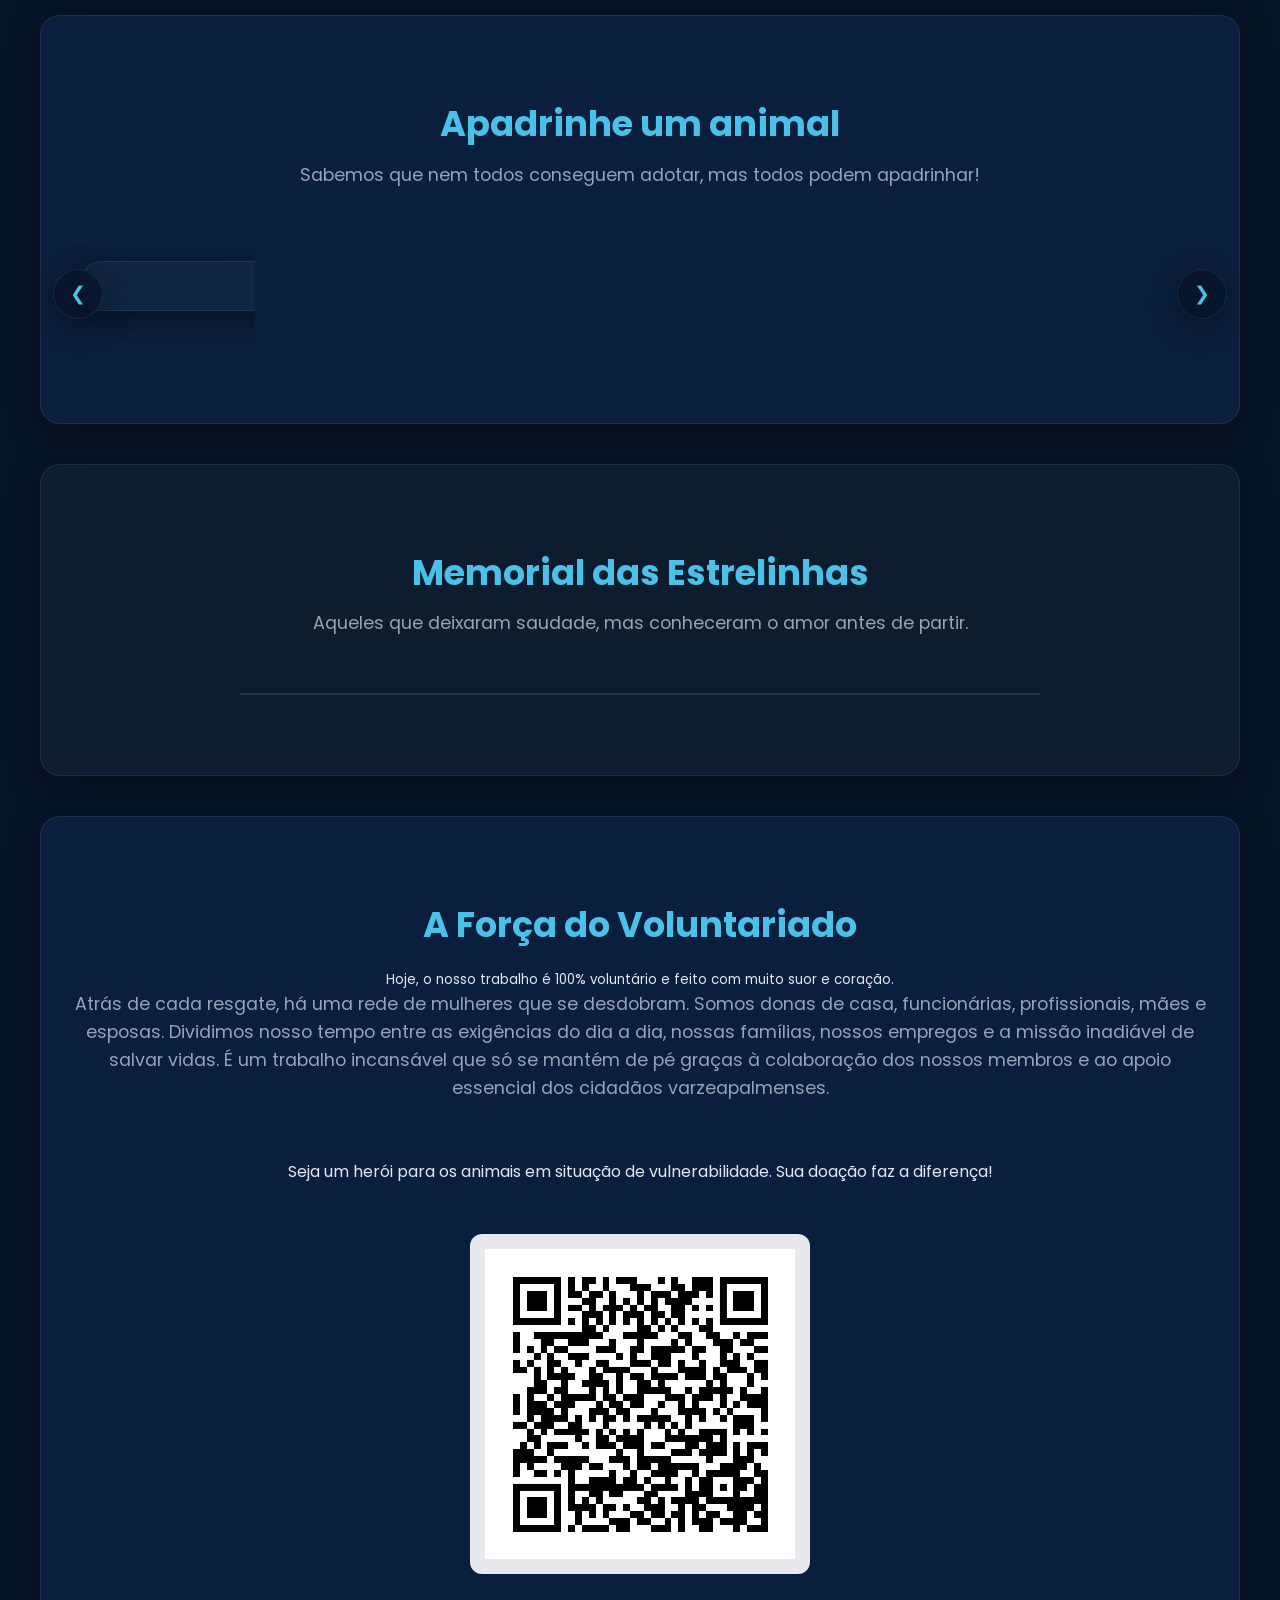
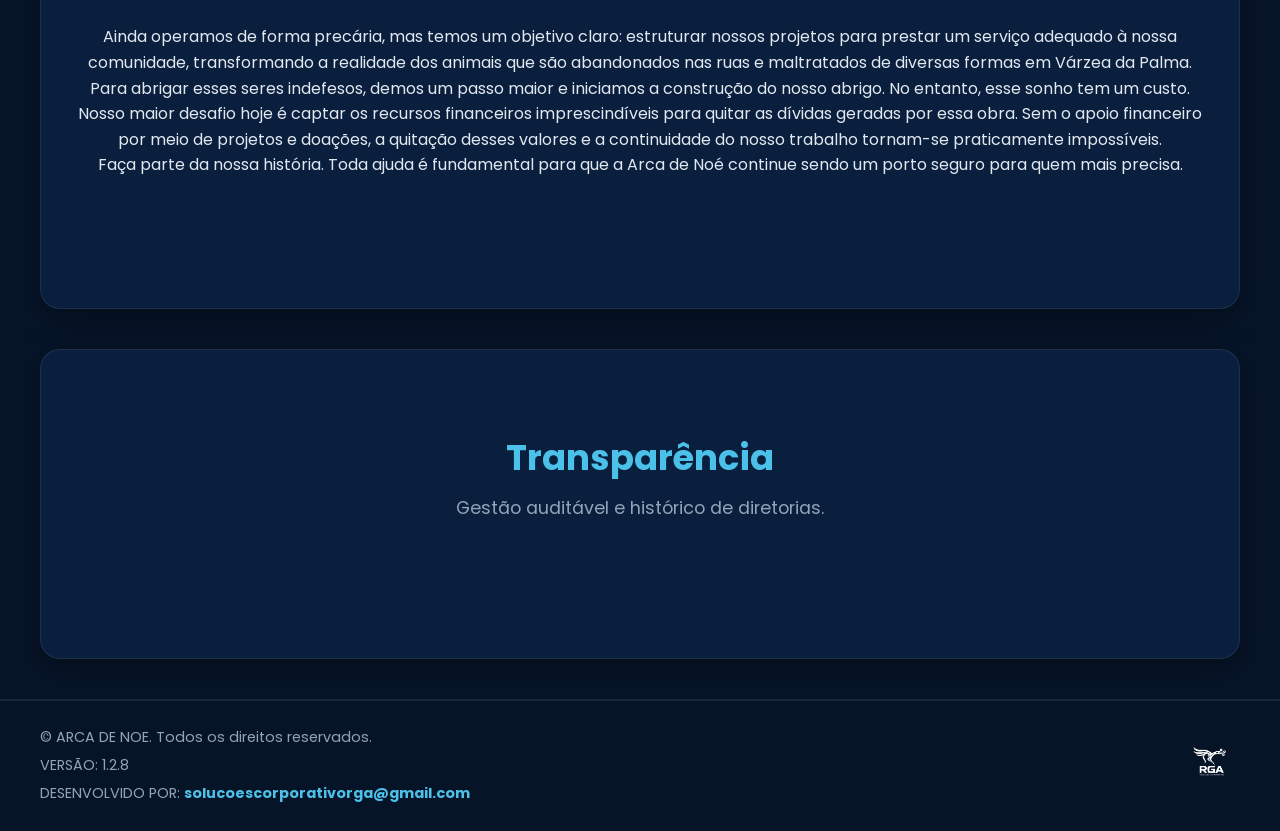
==== commit cf83024e: "update" ====
--- a/index.html
+++ b/index.html
@@ -204,14 +204,9 @@
                 <button class="prev-netflix">❮</button>
                 <div class="carousel-track">
                     <article class="card-animal">
-                        <img src="assets/imgs/resgatado-1.jpeg" alt="Thor">
+                
                         <div class="dados-animal">
-                            <h3>Thor</h3>
-                            <p><i class="fas fa-calendar-alt"></i> ENTRADA: 15/03/2024</p>
-                            <p><i class="fas fa-birthday-cake"></i> 1 ano</p>
-                            <p><i class="fas fa-syringe"></i> V10</p>
-                            <p><i class="fas fa-mars"></i> Macho</p>
-                            <button class="btn-adotar">ADOTAR THOR</button>
+
                         </div>
                     </article>
                 </div>
@@ -227,36 +222,14 @@
                 <button class="prev-netflix">❮</button>
                 <div class="carousel-track">
                     <article class="card-animal">
-                        <img src="assets/imgs/resgatado-1.jpeg" alt="Thor">
-                        <div class="dados-animal">
-                            <h3>Thor</h3>
-                            <p><i class="fas fa-calendar-alt"></i> ENTRADA: 15/03/2024</p>
-                            <p><i class="fas fa-birthday-cake"></i> 1 ano</p>
-                            <p><i class="fas fa-syringe"></i> V10</p>
-                            <p><i class="fas fa-mars"></i> Macho</p>
-                            <button class="btn-apadrinhar">APADRINHAR THOR</button>
-                        </div>
                     </article>
                     <article class="card-animal">
-                        <img src="assets/imgs/resgatado-1.jpeg" alt="Thor">
                         <div class="dados-animal">
-                            <h3>Thor</h3>
-                            <p><i class="fas fa-calendar-alt"></i> ENTRADA: 15/03/2024</p>
-                            <p><i class="fas fa-birthday-cake"></i> 1 ano</p>
-                            <p><i class="fas fa-syringe"></i> V10</p>
-                            <p><i class="fas fa-mars"></i> Macho</p>
-                            <button class="btn-apadrinhar">APADRINHAR THOR</button>
+
                         </div>
                     </article>
                     <article class="card-animal">
-                        <img src="assets/imgs/resgatado-1.jpeg" alt="Thor" onclick="abrirFoto()">
                         <div class="dados-animal">
-                            <h3>Thor</h3>
-                            <p><i class="fas fa-calendar-alt"></i> ENTRADA: 15/03/2024</p>
-                            <p><i class="fas fa-birthday-cake"></i> 1 ano</p>
-                            <p><i class="fas fa-syringe"></i> V10</p>
-                            <p><i class="fas fa-mars"></i> Macho</p>
-                            <button class="btn-apadrinhar">APADRINHAR THOR</button>
                         </div>
                     </article>
                 </div>
--- a/styles/style.css
+++ b/styles/style.css
@@ -11,10 +11,9 @@
     --cor-texto: #E2E8F0;
     --cor-texto-claro: #94A3B8;
     --cor-branco: #FFFFFF;
-
-    --glass-bg: rgba(255, 255, 255, 0.05);
-    --glass-bg-hover: rgba(255, 255, 255, 0.1);
-    --glass-border: rgba(255, 255, 255, 0.15);
+    --glass-bg: rgba(255, 255, 255, 0.03);
+    --glass-bg-hover: rgba(255, 255, 255, 0.06);
+    --glass-border: rgba(255, 255, 255, 0.08);
     --glass-shadow: 0 8px 32px 0 rgba(0, 0, 0, 0.4);
 }
 
@@ -137,6 +136,14 @@
 #texto-animado {
     font-family: "Antonio", sans-serif;
     font-size: 18px;
+    min-height: 120px; 
+    display: block;
+}
+
+@media (max-width: 768px) {
+    #texto-animado {
+        min-height: 180px; 
+    }
 }
 
 /* =========================================
@@ -294,8 +301,13 @@
 }
 
 @keyframes fadeIn {
-    from { opacity: 0; }
-    to { opacity: 1; }
+    from {
+        opacity: 0;
+    }
+
+    to {
+        opacity: 1;
+    }
 }
 
 .carousel-item.active {
@@ -439,9 +451,12 @@
 }
 
 .btn-adotar:hover,
-.btn-apadrinhar:hover {
-    background: var(--cor-primaria);
+.btn-apadrinhar:hover,
+.btn-primary:hover {
+    background-color: var(--cor-primaria-hover);
     color: var(--cor-fundo);
+    box-shadow: 0 0 15px rgba(75, 192, 232, 0.4); 
+    transform: translateY(-3px);
 }
 
 .prev-netflix,
@@ -731,8 +746,15 @@
 }
 
 @keyframes piscar {
-    0%, 100% { opacity: 1; }
-    50% { opacity: 0; }
+
+    0%,
+    100% {
+        opacity: 1;
+    }
+
+    50% {
+        opacity: 0;
+    }
 }
 
 /* =========================================
@@ -983,11 +1005,30 @@
     transform: scale(1.1);
 }
 
-.dash-icon.orange { background: rgba(230, 126, 34, 0.2); color: #e67e22; }
-.dash-icon.blue { background: rgba(75, 192, 232, 0.2); color: var(--cor-primaria); }
-.dash-icon.green { background: rgba(46, 204, 113, 0.2); color: #2ecc71; }
-.dash-icon.purple { background: rgba(155, 89, 182, 0.2); color: #9b59b6; }
-.dash-icon.dark { background: rgba(255, 255, 255, 0.1); color: var(--cor-branco); }
+.dash-icon.orange {
+    background: rgba(230, 126, 34, 0.2);
+    color: #e67e22;
+}
+
+.dash-icon.blue {
+    background: rgba(75, 192, 232, 0.2);
+    color: var(--cor-primaria);
+}
+
+.dash-icon.green {
+    background: rgba(46, 204, 113, 0.2);
+    color: #2ecc71;
+}
+
+.dash-icon.purple {
+    background: rgba(155, 89, 182, 0.2);
+    color: #9b59b6;
+}
+
+.dash-icon.dark {
+    background: rgba(255, 255, 255, 0.1);
+    color: var(--cor-branco);
+}
 
 .dash-card h4 {
     color: var(--cor-branco);
@@ -1071,9 +1112,20 @@
     font-weight: 600;
 }
 
-.status-badge.pending { background-color: rgba(241, 196, 15, 0.2); color: #f1c40f; }
-.status-badge.available { background-color: rgba(75, 192, 232, 0.2); color: var(--cor-primaria); }
-.status-badge.success { background-color: rgba(46, 204, 113, 0.2); color: #2ecc71; }
+.status-badge.pending {
+    background-color: rgba(241, 196, 15, 0.2);
+    color: #f1c40f;
+}
+
+.status-badge.available {
+    background-color: rgba(75, 192, 232, 0.2);
+    color: var(--cor-primaria);
+}
+
+.status-badge.success {
+    background-color: rgba(46, 204, 113, 0.2);
+    color: #2ecc71;
+}
 
 .table-actions {
     display: flex;
@@ -1289,8 +1341,13 @@
     position: relative;
 }
 
-.modal-prontuario { max-width: 700px; }
-.modal-edita-animal { max-width: 450px; }
+.modal-prontuario {
+    max-width: 700px;
+}
+
+.modal-edita-animal {
+    max-width: 450px;
+}
 
 .modal-header {
     display: flex;
@@ -1626,7 +1683,8 @@
 
     .sidebar-footer {
         padding: 1rem;
-        display: block; /* Mantém o rodapé da sidebar visível no mobile para o botão sair */
+        display: block;
+        /* Mantém o rodapé da sidebar visível no mobile para o botão sair */
     }
 
     .admin-content {
@@ -1692,7 +1750,7 @@
         padding: 1rem;
     }
 
-    .search-bar > div {
+    .search-bar>div {
         flex-direction: column;
         width: 100% !important;
     }
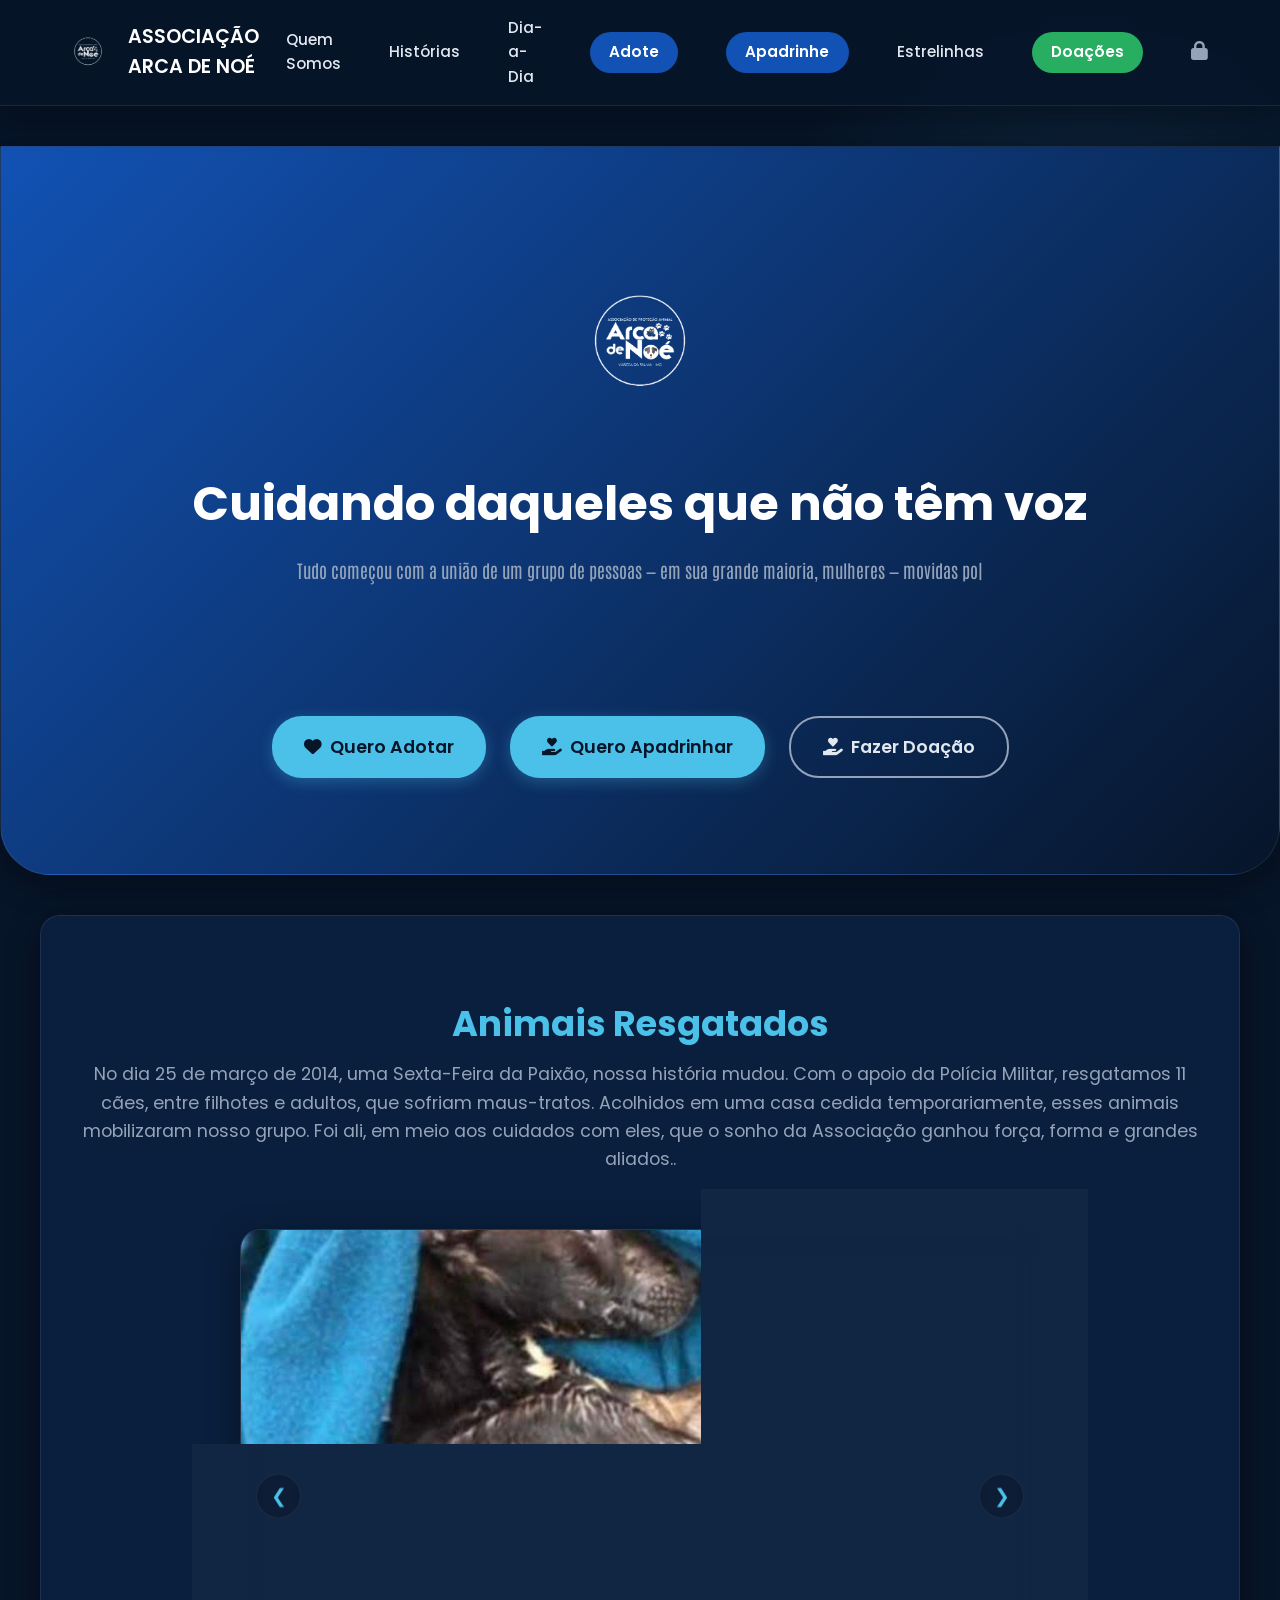
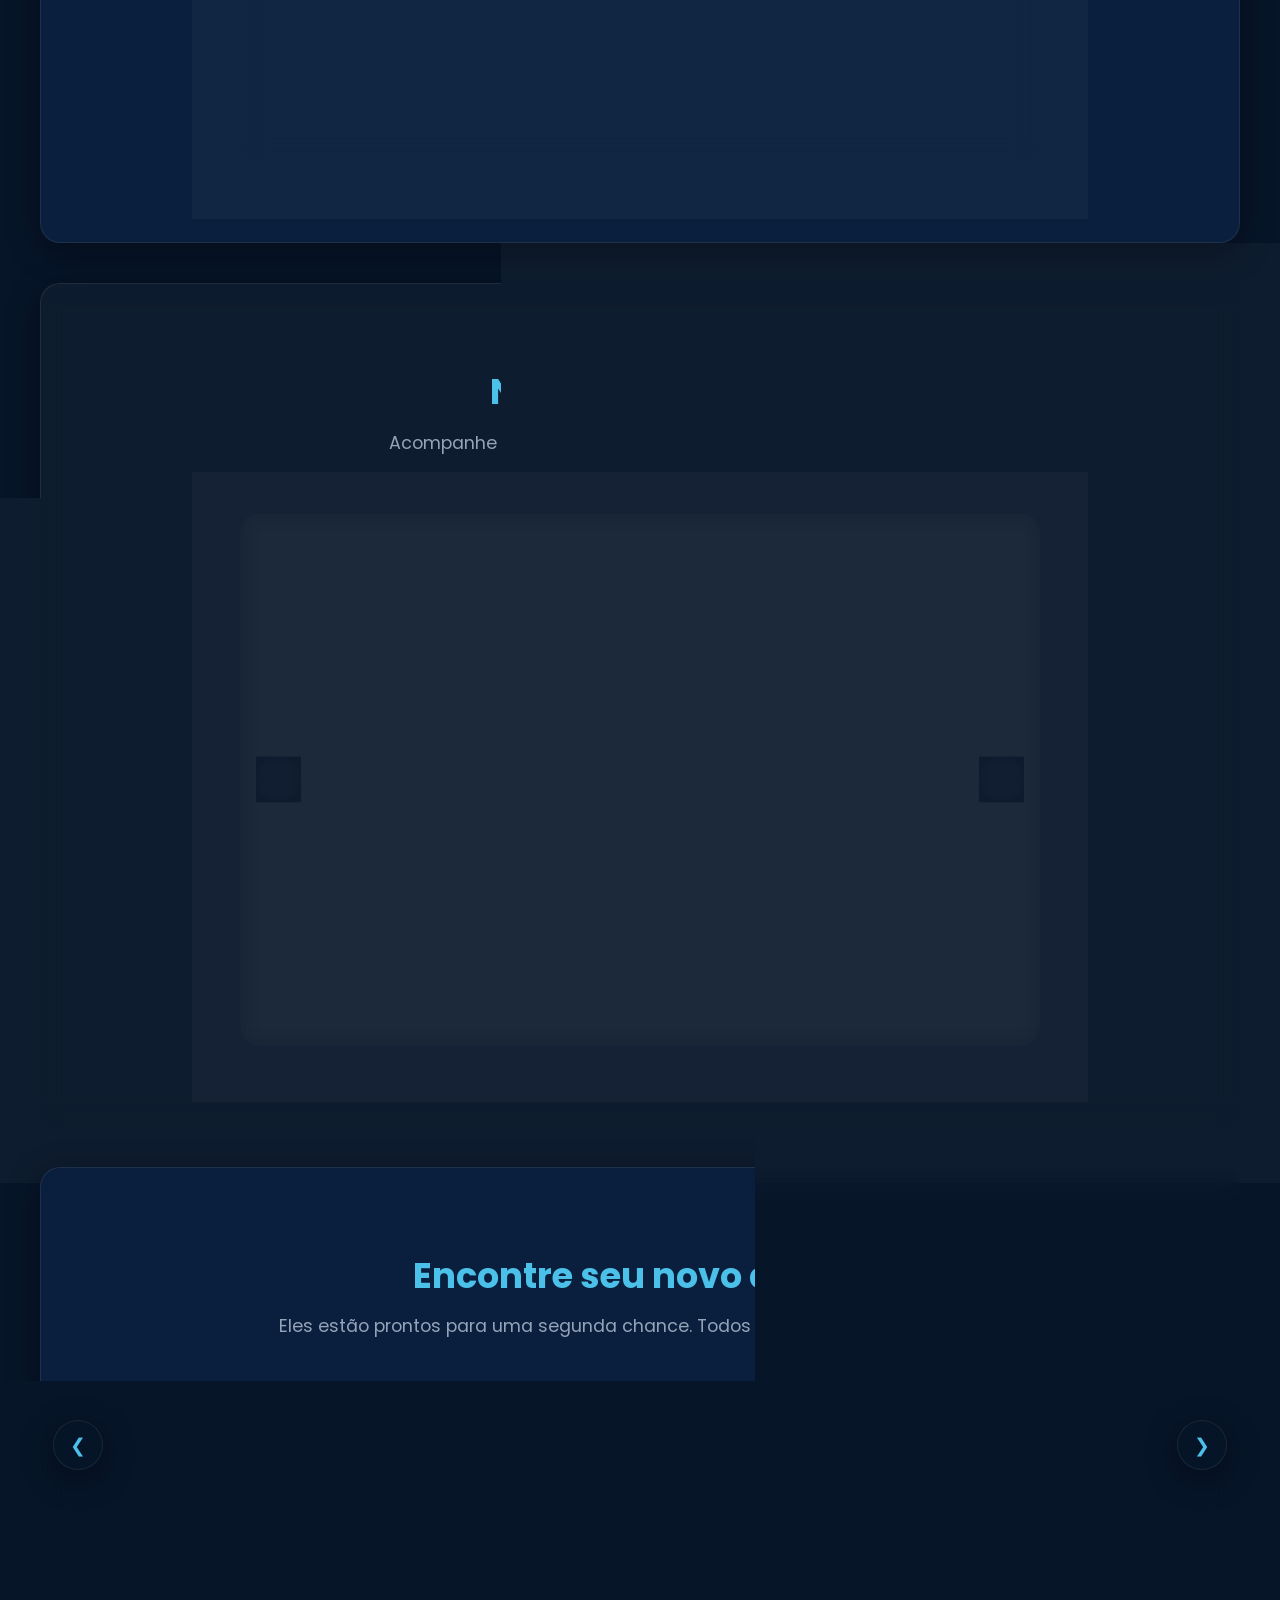
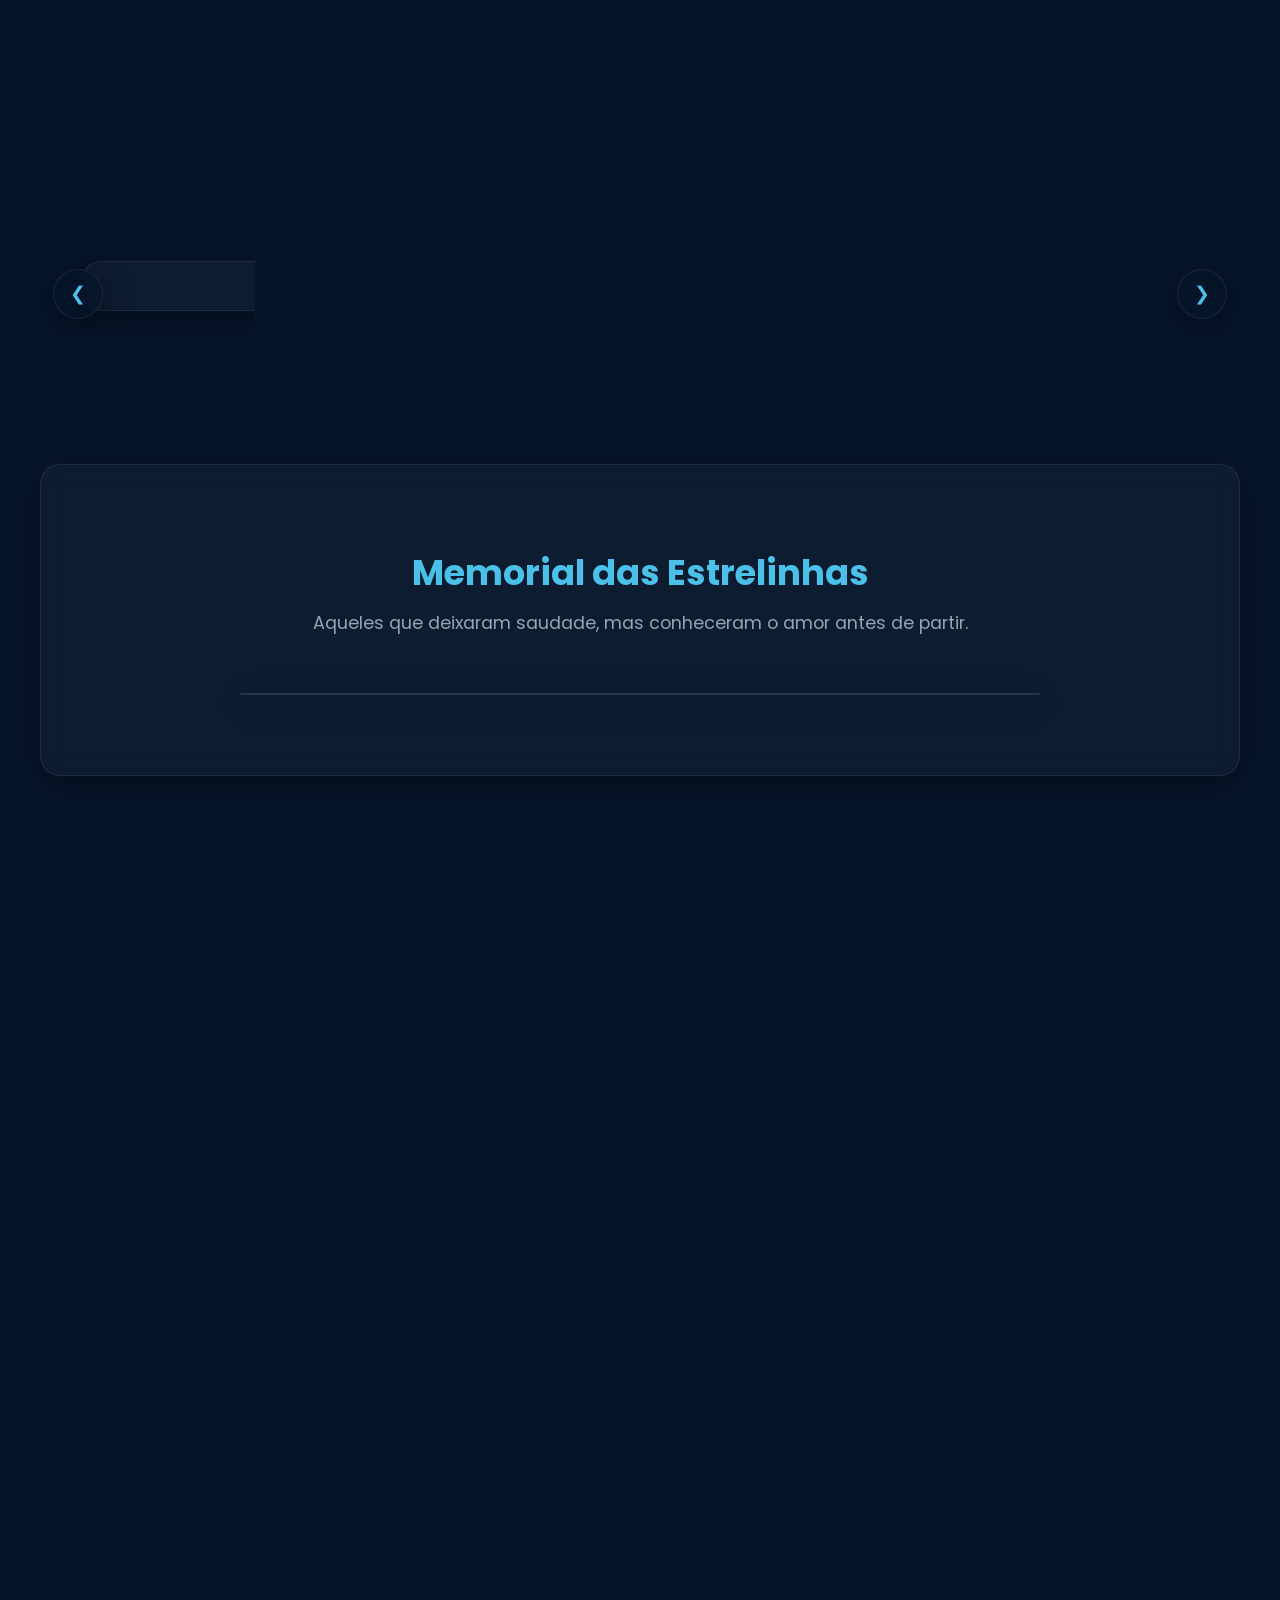
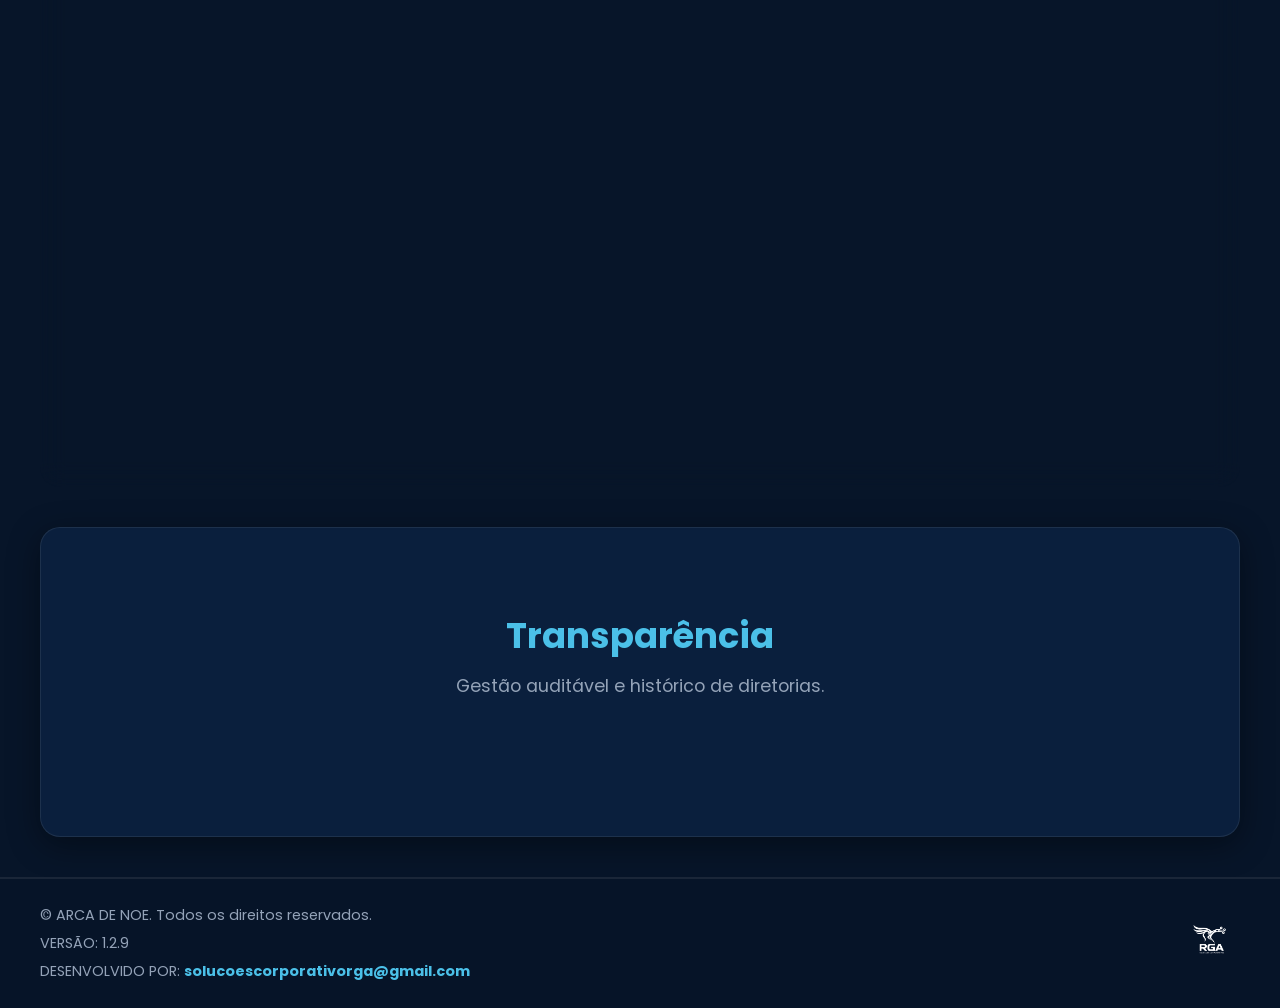
==== commit 3d0b2f31: "Adiciona cópia da chave Pix Inclui a chave Pix com botão de cópia e feedback de status na página ini" ====
--- a/index.html
+++ b/index.html
@@ -354,6 +354,14 @@
                     Faça parte da nossa história. Toda ajuda é fundamental para que a Arca de Noé continue sendo um
                     porto seguro para quem mais precisa.
                 </p>
+                <div class="pix-copy">
+                    <span>OU COPIE A CHAVE PIX:</span>
+                    <code id="chave-pix">31126780000144</code>
+                    <button type="button" class="btn-copiar-pix" id="btn-copiar-pix">
+                        <i class="fas fa-copy"></i> Copiar chave Pix
+                    </button>
+                    <span class="pix-copy-status" id="pix-copy-status" role="status" aria-live="polite"></span>
+                </div>
             </div>
 
         </section>
@@ -430,7 +438,7 @@
 
         <div>
             <p>&copy; ARCA DE NOE. Todos os direitos reservados.</p>
-            <p>VERSÃO: <span>1.2.8</span> </p>
+            <p>VERSÃO: <span>1.2.9</span> </p>
             <p>DESENVOLVIDO POR: <a href="mailto:solucoescorporativorga@gmail.com">solucoescorporativorga@gmail.com</a>
             </p>
         </div>
--- a/styles/style.css
+++ b/styles/style.css
@@ -740,6 +740,51 @@
     background: rgba(255, 255, 255, 0.9);
 }
 
+.pix-copy {
+    display: flex;
+    flex-direction: column;
+    align-items: center;
+    gap: 0.75rem;
+    margin-top: 2rem;
+}
+
+.pix-copy span:first-child {
+    color: var(--cor-texto-claro);
+    font-weight: 600;
+}
+
+.pix-copy code {
+    padding: 0.65rem 1rem;
+    border: 1px solid var(--glass-border);
+    border-radius: 8px;
+    background: rgba(0, 0, 0, 0.2);
+    color: var(--cor-branco);
+    font-size: 1rem;
+    letter-spacing: 0.04em;
+}
+
+.btn-copiar-pix {
+    padding: 0.75rem 1.25rem;
+    border: 0;
+    border-radius: 25px;
+    background-color: #27ae60;
+    color: var(--cor-branco);
+    cursor: pointer;
+    font-weight: 600;
+    transition: background-color 0.3s ease, transform 0.3s ease;
+}
+
+.btn-copiar-pix:hover {
+    background-color: #219653;
+    transform: translateY(-2px);
+}
+
+.pix-copy-status {
+    min-height: 1.5rem;
+    color: #7ee2a8;
+    font-size: 0.9rem;
+}
+
 #texto-animado::after {
     content: '|';
     animation: piscar 0.8s infinite;
